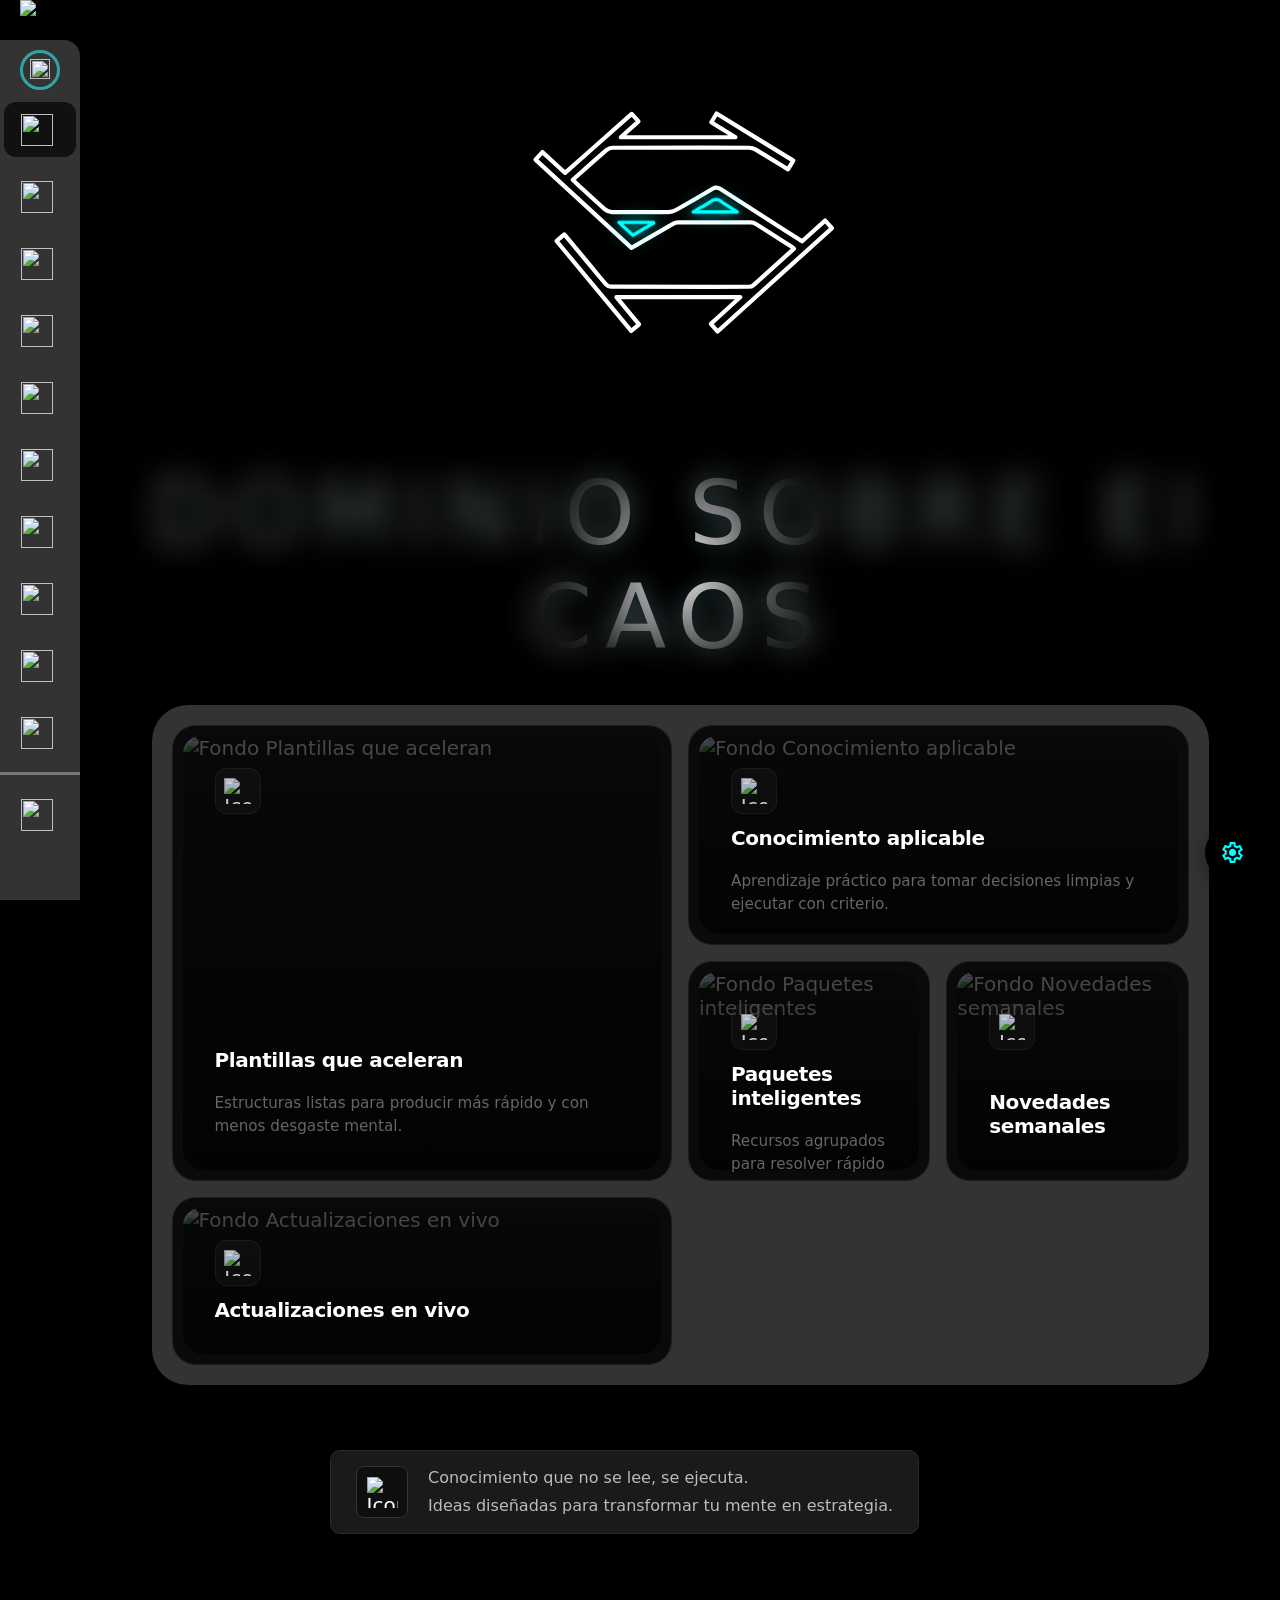
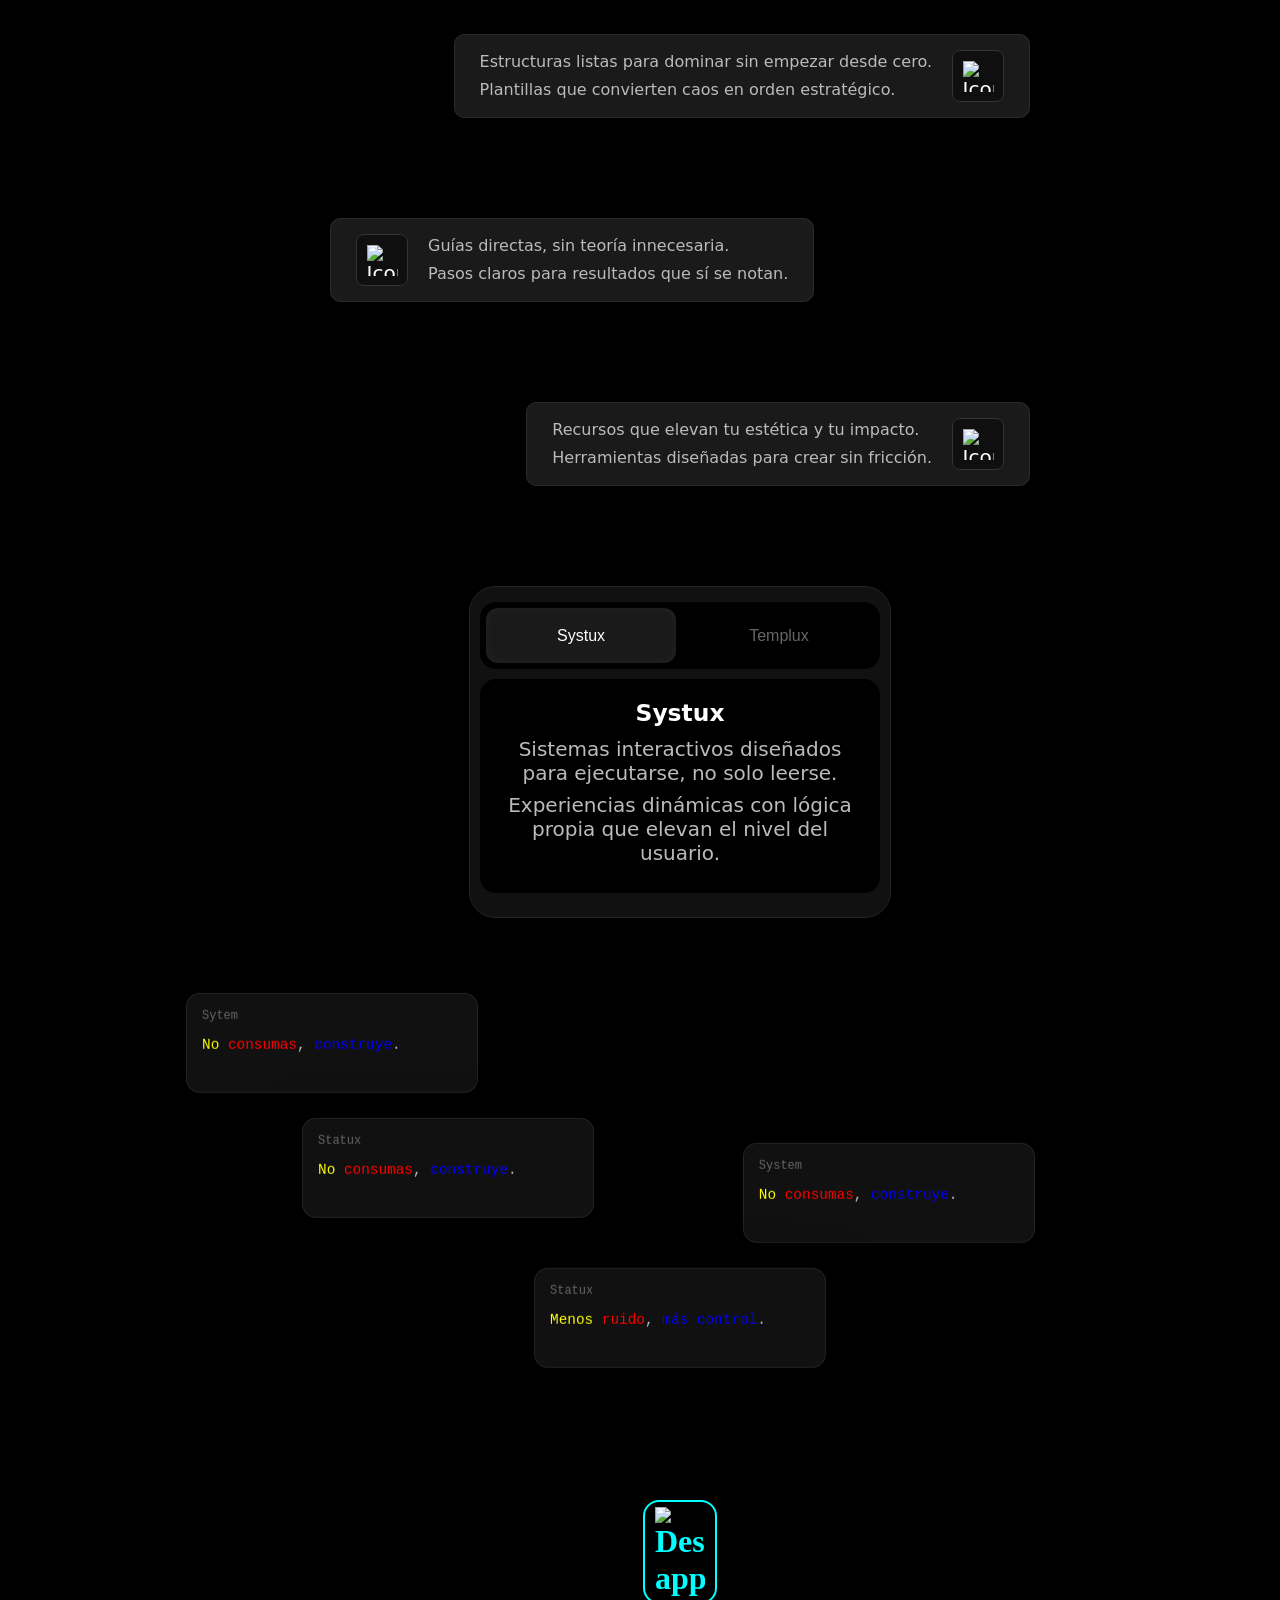
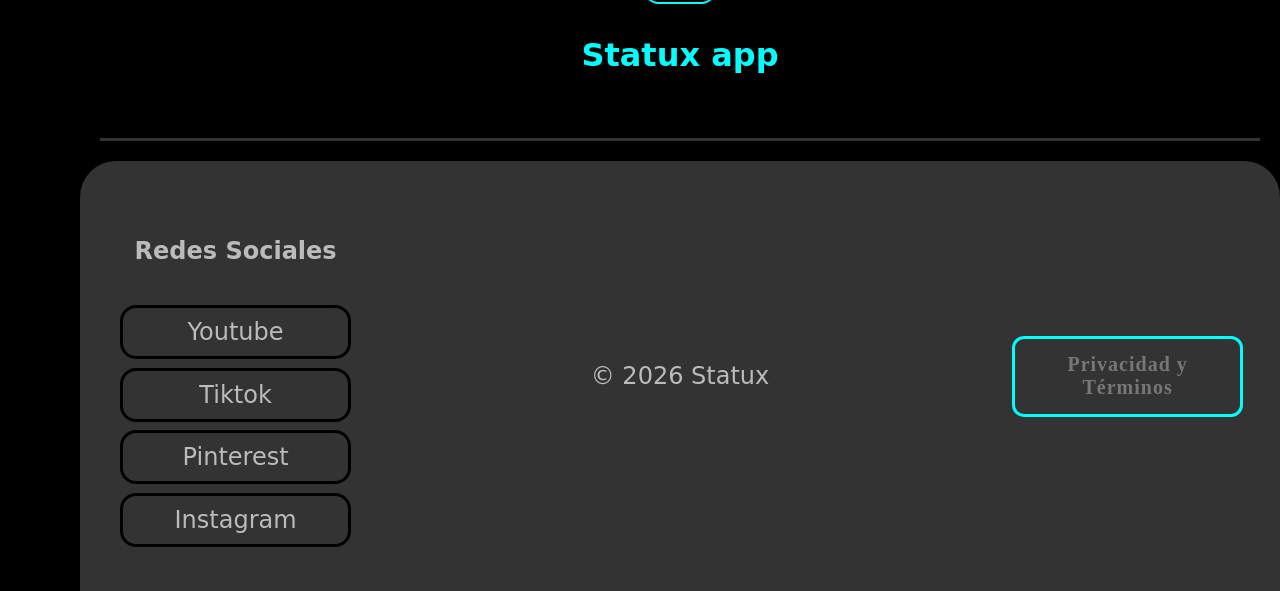
==== index.html @ ce5e7ec1 "Merge pull request #57 from Statux7/codex/fix-advanced-button-modal-visibility Arregla Avanzado, aña" ====
<!doctype html>
<html lang="es">
  <head>
    <title>Statux</title>
    <meta charset="UTF-8">
    <link rel="icon" href="favicoin.ico">
    <meta name="description" content="Statux — Ecosistema de productos digitales premium">
    <meta name="viewport" content="width=device-width, initial-scale=1.0">
    <meta name="keywords" content="Statux">
    <meta name="author" content="Daniel Isaac">
    <meta property="og:title" content="Statux">
    <meta property="og:description" content="Ecosistema de productos digitales premium">
    <meta property="og:image" content="Statux-logo(SVG).svg">
    <meta property="og:url" content="https://statux.netlify.app">
    <meta name="theme-color" content="#000000">
    <link rel="stylesheet" href="styles.css">
    <link rel="stylesheet" href="home.css">
    <link rel="manifest" href="/pwa/manifest.json">
  </head>
  <body>
    
    <header class="barra-de-navegacion">
      <div class="contenedor-de-logo">
        <img src="Statux-logo(SVG).svg" class="logo" alt="Logo de Statux"/>
      </div>
      <nav class="contenedor-de-iconos">
        <button class="boton-de-ensanche-de-barra-de-navegacion" aria-label="Expandir barra de navegación">
          <img src="icono-de-boton-de-ensanche-de-barra-de-navegacion.svg" class="icono-de-boton-de-ensanche-de-barra-de-navegacion"/>
        </button>
        <a href="#Home" class="item active" aria-label="home"><img src="Home.svg" class="iconos-de-navegacion"/><span class="contenitux">Home</span></a>
        <a href="#Ebootux" class="item"><img src="Ebootux.svg" class="iconos-de-navegacion"/><span class="contenitux">Ebootux</span></a>
        <a href="#Plantitux" class="item"><img src="Plantitux.svg" class="iconos-de-navegacion"/><span class="contenitux">Plantitux</span></a>
        <a href="#Getux" class="item"><img src="Getux.svg" class="iconos-de-navegacion"/><span class="contenitux">Getux</span></a>
        <a href="#Movitux" class="item"><img src="Movitux.svg" class="iconos-de-navegacion"/><span class="contenitux">Movitux</span></a>
        <a href="#Mindtux" class="item"><img src="Mindtux.svg" class="iconos-de-navegacion"/><span class="contenitux">Mindtux</span></a>
        <a href="#Soundtux" class="item"><img src="Soundtux.svg" class="iconos-de-navegacion"/><span class="contenitux">Soundtux</span></a>
        <a href="#Tracktux" class="item"><img src="Tracktux.svg" class="iconos-de-navegacion"/><span class="contenitux">Tracktux</span></a>
        <a href="#Marketux" class="item"><img src="Marketux.svg" class="iconos-de-navegacion"/><span class="contenitux">Marketux</span></a>
        <a href="#Empaquetux" class="item"><img src="Paquetux.svg" class="iconos-de-navegacion"/><span class="contenitux">Empaquetux</span></a>
        <div class="box-item-afiliatte">
          <a href="#Nodos" class="item"><img src="Afiliado.svg" class="iconos-de-navegacion"/><span class="contenitux">Nodos</span></a>
        </div>
      </nav>
    </header>
    
    <main>
      <!-- Seccion Home -->
      <section id="Home" class="app-section section-home active-section" data-home-section>
        <div id="home-section-root" data-home-root>
          <p class="home-loading">Cargando sección Home…</p>
        </div>
      </section>
      <!-- End seccion Home -->
      <!-- seccion Ebootux -->
      <section id="Ebootux" class="app-section section-ebootux">
        <header class="header-de-ebootux">
          <h2>Ebootux</h2>
          <p>Información correcta. Decisiones limpias.</p>
        </header>

        <div class="buscador">
          <img src="search.svg" class="icono-buscador" alt="Buscar">
          <input type="text" placeholder="Buscar por título..." class="buscador-seccion">
        </div>

        <div class="contenedor-de-todos-los-ebootux" id="cards-ebootux" data-json-section="ebootux">
          <!-- Cards dinámicas desde data/cards.json -->
        </div>
      </section>
      <!-- End seccion Ebootux -->
      <!-- Seccion de Plantitux -->
      <section id="Plantitux" class="app-section section-plantitux">
        <header class="header-de-plantitux">
          <h2>Plantitux</h2>
          <p>No empieces desde cero.</p>
        </header>

        <div class="buscador">
          <img src="search.svg" class="icono-buscador" alt="Buscar">
          <input type="text" placeholder="Buscar por título..." class="buscador-seccion">
        </div>

        <div class="contenedor-de-todos-los-plantitux" id="cards-plantitux" data-json-section="plantitux">
          <!-- Cards dinámicas desde data/cards.json -->
        </div>
      </section>
      <!-- End Seccion de Plantitux -->
      <!-- Seccion de Getux -->
      <section id="Getux" class="app-section section-getux">
        <header class="header-de-getux">
          <h2>Getux</h2>
          <p>Aprender rápido y aplicar mejor.</p>
        </header>

        <div class="buscador">
          <img src="search.svg" class="icono-buscador" alt="Buscar">
          <input type="text" placeholder="Buscar por título..." class="buscador-seccion">
        </div>

        <div class="contenedor-de-todos-los-getux" id="cards-getux" data-json-section="getux">
          <!-- Cards dinámicas desde data/cards.json -->
        </div>
      </section>
      <!-- End Seccion de Getux -->
      
      <!-- Seccion de Tracktux -->
      <section id="Tracktux" class="app-section section-tracktux">
        <header class="header-de-tracktux">
          <h2>Tracktux</h2>
          <p>Controla tu tiempo.</p>
        </header>
        
        <div class="buscador">
          <img src="search.svg" class="icono-buscador">
          <input type="text" placeholder="Buscar por título..." class="buscador-seccion">
        </div>
        
        <div class="contenedor-de-todos-los-tracktux">
          <div class="contenedor-de-img-de-secciones-no-disponibles">
            <h2>Seccion no disponible</h2>
            <img src="card.jpg" class="img-de-secciones-no-disponibles">
          </div>
          
      </section>
          
      <!-- End Seccion de Tracktux -->
      
      <!-- Seccion de Mindtux -->
      <section id="Mindtux" class="app-section section-mindtux">
        <header class="header-de-mindtux">
          <h2>Mindtux</h2>
          <p>Pensar bien también es trabajar.</p>
        </header>
        
        <div class="buscador">
          <img src="search.svg" class="icono-buscador">
          <input type="text" placeholder="Buscar por título..." class="buscador-seccion">
        </div>
        
        <div class="contenedor-de-todos-los-mindtux">
          <div class="contenedor-de-img-de-secciones-no-disponibles">
            <h2>Seccion no disponible</h2>
            <img src="card.jpg" class="img-de-secciones-no-disponibles">
          </div>
          
        </div>
      </section>
          
      <!-- End Seccion de Mindtux -->
      
      <!-- Seccion de Soundtux -->
      <section id="Soundtux" class="app-section section-soundtux">
        <header class="header-de-mindtux">
          <h2>Soundtux</h2>
          <p>Crea tu propio estilo de musica.</p>
        </header>
        
        <div class="buscador">
          <img src="search.svg" class="icono-buscador">
          <input type="text" placeholder="Buscar por título..." class="buscador-seccion">
        </div>
        
        <div class="contenedor-de-todos-los-soundtux">
          <div class="contenedor-de-img-de-secciones-no-disponibles">
            <h2>Seccion no disponible</h2>
            <img src="card.jpg" class="img-de-secciones-no-disponibles">
          </div>
          
          </div> 
      </section>
          
      <!-- End Seccion de Soundtux -->
      <!-- seccion Movitux -->
      <section id="Movitux" class="app-section section-movitux">
        <header class="header-de-movitux">
          <h2>Movitux</h2>
          <p>Menos proceso, más avance.</p>
        </header>

        <div class="buscador">
          <img src="search.svg" class="icono-buscador" alt="Buscar">
          <input type="text" placeholder="Buscar por título..." class="buscador-seccion">
        </div>

        <div class="contenedor-de-todos-los-movitux" id="cards-movitux" data-json-section="movitux">
          <!-- Cards dinámicas desde data/cards.json -->
        </div>
      </section>
      <!-- End Seccion de Movitux -->
      
      <!-- seccion Marketux -->
      <section id="Marketux" class="app-section section-marketux">
        <header class="header-de-marketux">
          <h2>Marketux</h2>
          <p>Estrategia antes que ruido.</p>
        </header>
        
        <div class="buscador">
          <img src="search.svg" class="icono-buscador">
          <input type="text" placeholder="Buscar por título..." class="buscador-seccion">
        </div>
        
        <div class="contenedor-de-todos-los-marketux">
          <div class="contenedor-de-img-de-secciones-no-disponibles">
            <h2>Seccion no disponible</h2>
            <img src="card.jpg" class="img-de-secciones-no-disponibles">
          </div>
          
        </div>
      </section>
      <!-- End seccion Marketux -->
      
      <!-- seccion Empaquetatux -->
       <section id="Empaquetux" class="app-section section-empaquetux">
        <header class="header-de-empaquetux">
          <h2>Empaquetatux</h2>
          <p>Estrategia antes que ruido.</p>
        </header>
        
        <div class="buscador">
          <img src="search.svg" class="icono-buscador">
          <input type="text" placeholder="Buscar por título..." class="buscador-seccion">
        </div>
        
        <div class="contenedor-de-todos-los-empaquetux">
          <div class="contenedor-de-img-de-secciones-no-disponibles">
            <h2>Seccion no disponible</h2>
            <img src="card.jpg" class="img-de-secciones-no-disponibles">
          </div>
          
        </div> 
      </section>
      <!-- End seccion Empaquetux -->
         
      <!-- Seccion Nodos -->  
      <section id="Nodos" class="app-section section-nodos">
        <header class="header-de-nodos">
          <h2>Nodos</h2>
          <p>Los nodos son la arquitectura interna de Statux. Donde cada parte tiene sentido y ninguna está suelta.</p>
        </header>
        <div class="contenedor-de-todos-los-tuxcards">
          <div class="contenedor-de-img-de-secciones-no-disponibles">
            <h2>Seccion no disponible</h2>
            <img src="card.jpg" class="img-de-secciones-no-disponibles">
          </div>
      </section>
      <!-- End Seccion Nodos -->
        
        <!-- Preview of the Cards -->
<div class="preview-cards" id="preview-modal">
  <div class="preview-overlay">
    <div class="box-preview">
      <div class="head-box">
        <h2>Statux</h2>
        <button class="logout-btn"><img src="Logout.svg"></button>
      </div>
      <p class="preview-description">Statux es una plataforma para pensar mejor, decidir con criterio y organizar ideas sin caos.</p>

      <div class="preview-body">
        <div class="conteiner-preview">
          <ul class="preview-si">
            <li>✔ Videos explicativos</li>
            <li>✔ Imágenes</li>
            <li>✔ Acceso inmediato</li>
          </ul>

          <ul class="preview-no">
            <li>❌ Archivo descargable</li>
          </ul>
        </div>

        <div class="contenedor-mutimedia-preview">
          <img src="Statux-logo(SVG).svg" class="preview-multimedia">
        </div>
      </div>

      <div class="box-preview-btn-buy">
        <a href="#" class="btn-de-compra">
          <img src="shopping_cart_24dp_777777.svg" class="img-de-carrito-de-compra"/>
          $4.99
        </a>
      </div>
    </div>
  </div>
</div>
        <!-- Modal preview de las plantillas -->
<div class="preview-cards" id="plantitux-preview-modal">
  <div class="preview-overlay">
    <div class="box-preview">
      <div class="head-box">
        <h2 id="plantitux-preview-title">Statux</h2>
        <button class="logout-btn" id="plantitux-preview-close">
          <img src="Logout.svg">
        </button>
      </div>

      <div class="preview-body">
        <div class="contenedor-multimedia-preview-full">
          <img id="plantitux-preview-img" class="preview-multimedia-full hidden">
          <video id="plantitux-preview-video" class="preview-multimedia-full hidden" controls></video>
        </div>
      </div>

      <div class="box-preview-btn-buy">
        <a href="#" id="plantitux-preview-buy" class="btn-de-compra">
          <img src="shopping_cart_24dp_777777.svg" class="img-de-carrito-de-compra"/>
          $4.99
        </a>
      </div>
    </div>
  </div>
</div>
      
<!-- Modal de los movitux promts -->
<div class="preview-cards" id="prompt-modal">
  <div class="preview-overlay">
    <div class="box-preview">
      <div class="head-box">
        <h2>Prompt Premium</h2>
        <button class="logout-btn" id="prompt-modal-close" aria-label="Cerrar prompt">
          <img src="Logout.svg" alt="Cerrar">
        </button>
      </div>

      <textarea id="prompt-textarea" class="prompt-textarea" readonly></textarea>

      <div class="box-preview-btn-buy box-preview-actions">
        <button id="copy-prompt-btn" class="btn-de-compra copy-prompt-btn" aria-live="polite" aria-label="Copiar prompt">
          <img src="content_copy.svg" class="img-de-carrito-de-compra icon-copy" alt="Copiar">
          <img src="check_circle.svg" class="img-de-carrito-de-compra icon-check" alt="Copiado">
          
        </button>

        <a id="download-reference-btn" class="btn-de-compra" href="#" download>
          <img src="download_24dp_00FFFF_FILL0_wght400_GRAD0_opsz24.svg" class="img-de-carrito-de-compra" alt="Descargar referencia">
        </a>
      </div>
    </div>
  </div>
</div>
        
        
        <!-- Modal de los codigos cards -->
        <div id="modal-ebootux" class="modal-ebootux hidden">
          <div class="modal-ebootux-content">
            <h3 id="modal-ebootux-title"></h3>
            <p id="modal-ebootux-message"></p>
          </div>
        </div>

        
        
                 <!-- PLANTILLA BASE EBOOTUX (SPA / SCROLL / REUTILIZABLE) -->
<section class="ebootux-template header-floating hidden">
  <div class="ebootux-header-bar">
    <button class="ebootux-exit-btn" aria-label="Salir">
      <img src="Logout.svg" alt="Salir">
    </button>

    <span class="ebootux-header-title" data-ebootux-header-title></span>

    <div class="ebootux-header-actions">
      <label class="ebootux-float-toggle" for="ebootuxFloatToggle" title="Activar barra flotante">
        <input type="checkbox" id="ebootuxFloatToggle" checked>
        <span>Float</span>
      </label>
      <button class="ebootux-nav-btn" id="ebootuxNavBtn" aria-label="Ir a bloque" aria-expanded="false" type="button">
        <svg viewBox="0 0 24 24" fill="none" stroke="currentColor" stroke-width="1.8">
          <circle cx="12" cy="5" r="1.2"/><circle cx="12" cy="12" r="1.2"/><circle cx="12" cy="19" r="1.2"/>
          <line x1="15" y1="5" x2="21" y2="5"/><line x1="15" y1="12" x2="21" y2="12"/><line x1="15" y1="19" x2="21" y2="19"/>
        </svg>
      </button>
      <button class="ebootux-cfg-btn" id="ebootuxSettingsBtn" type="button" aria-label="Configuración">
        <img src="iconos/settings_24dp_00FFFF_FILL0_wght400_GRAD0_opsz24.svg" alt="Configuración">
      </button>
    </div>
  </div>

  <div class="ebootux-progress-track">
    <div class="ebootux-progress-fill" id="ebootuxProgressFill"></div>
  </div>

  <div class="ebootux-nav-panel hidden" id="ebootuxNavPanel">
    <span class="ebootux-nav-label">ir al bloque</span>
    <span class="ebootux-nav-target" id="ebootuxNavTarget"></span>
    <div class="ebootux-nav-range-wrap">
      <input type="range" class="ebootux-range" id="ebootuxRange" min="1" max="1" value="1" step="1">
      <span class="ebootux-range-num" id="ebootuxRangeNum">1 / 1</span>
    </div>
  </div>

  <!-- HERO -->
  <header class="ebootux-hero">
    <h1 data-ebootux-h1></h1>
    <p class="ebootux-subtitle" data-ebootux-subtitle></p>
  </header>

  <!-- CONTENIDO -->
  <div class="ebootux-content" id="ebootux-content"></div>

  <!-- BLOQUE BASE (NO SE VE, SOLO SE CLONA) -->
  <template id="ebootux-block-template">
    <article class="ebootux-block">
      <h2 data-block-title></h2>
      <p data-block-text></p>
      <p data-block-text></p>
      <p data-block-text></p>
      <div class="ebootux-media" data-media-container hidden>
        <img data-media-img src="" alt="">
        <video data-media-video controls></video>
      </div>
    </article>
  </template>

</section>

         
         
        
        
      
         
      <!-- Seccion de politica de privacidad y Términos y Condiciones -->      
      <section id="privacidad-terminos" class="app-section info-web">
        <h2>Términos y condiciones</h2>
        <p>
    Statux es una plataforma digital creada para ofrecer recursos, herramientas
    y contenidos educativos. Al usar este sitio aceptas utilizarlo de forma
    responsable y respetuosa.
  </p>
  <p>
    El contenido puede cambiar, mejorar o actualizarse sin previo aviso.
    Statux no se hace responsable del uso indebido de la información publicada.
  </p>
  
        <h3>Política de privacidad</h3>
  <p>
    En Statux respetamos tu privacidad. No recopilamos información personal
    sin tu consentimiento.
  </p>
  <p>
    Si en el futuro se utilizan formularios, afiliados o sistemas de registro,
    los datos serán usados únicamente para mejorar la experiencia del usuario.
  </p>
    </section>
         
         
    </main>
    <!-- Footer de la pagina -->
    <footer class="stx-footer-pending">
      <div class="caja-del-footer">
        <h4>Redes Sociales</h4>
        <a href="https://www.youtube.com/@Statux_Oficial" class="redes-sociales">Youtube</a>
        <a href="https://www.tiktok.com/@statux_oficial" class="redes-sociales">Tiktok</a>
        <a href="https://es.pinterest.com/Statux_Oficial" class="redes-sociales">Pinterest</a>
        <a href="https://www.instagram.com/statux_oficial" class="redes-sociales">Instagram</a>
      </div>
      <div class="caja-del-footer">
        <p>© 2026 Statux</p>
      </div>
      <div class="caja-del-footer">
        <a href="#privacidad-terminos" class="item btn-a-info-web">Privacidad y Términos</a>
      </div>
    <!-- End Footer de la pagina -->
    </footer>

    <div class="floating-container" aria-label="Acciones flotantes">
      <button class="floating-btn secondary-btn" id="libraryBtn" type="button" aria-label="Abrir biblioteca">
        <img src="iconos/key_24dp_00FFFF_FILL0_wght400_GRAD0_opsz24.svg" alt="Abrir biblioteca de códigos">
      </button>

      <button class="floating-btn settings-btn stx-settings-btn" id="settingsBtn" type="button" aria-label="Abrir configuración">
        <img src="iconos/settings_24dp_00FFFF_FILL0_wght400_GRAD0_opsz24.svg" alt="Configuración">
      </button>
    </div>

    <div class="modal stx-settings-overlay" id="settingsModal" aria-hidden="true">
      <div class="modal-content stx-setting-modal" role="dialog" aria-modal="true" aria-labelledby="settings-title">
        <button class="close-btn" id="closeModal" type="button" aria-label="Cerrar configuración">
          <img src="Logout.svg" alt="Cerrar">
        </button>
        <div class="settings-modal">
          <h2 id="settings-title">Configuración</h2>
          <span class="settings-modal-item" id="settingsAccessibilityBtn" tabindex="0" role="button">
            <img src="iconos/settings_accessibility_24dp_00FFFF_FILL0_wght400_GRAD0_opsz24.svg" alt="Acesibilidad">
            Acesibilidad
          </span>
          <span class="settings-modal-item" id="settingsAdvancedBtn" tabindex="0" role="button">
            <img src="iconos/support_24dp_00FFFF_FILL0_wght400_GRAD0_opsz24.svg" alt="Avanzado">
            Avanzado
          </span>
        </div>
      </div>
    </div>

    <div class="stx-access-overlay" id="accessModal" aria-hidden="true">
      <div class="stx-access-modal" role="dialog" aria-modal="true" aria-labelledby="access-title">
        <div class="stx-access-header">
          <h2 class="stx-access-title" id="access-title">Accesibilidad</h2>
          <button class="stx-access-close" id="accessCloseBtn" type="button" aria-label="Cerrar accesibilidad">
            <img src="Logout.svg" alt="Cerrar">
          </button>
        </div>

        <div class="stx-access-content">
          <label class="stx-access-item" for="toggle-hover">
            <div class="stx-access-text">
              <span>Desactivar efectos hover</span>
              <small>Evita animaciones al pasar el cursor</small>
            </div>
            <input type="checkbox" class="stx-access-checkbox" id="toggle-hover">
          </label>

          <div class="stx-access-item column">
            <div class="stx-access-text">
              <span>Tamaño del texto</span>
              <small>Próximamente</small>
            </div>
            <input type="range" min="14" max="24" value="16" class="stx-access-range" id="text-size" disabled>
          </div>

          <label class="stx-access-item" for="reduce-motion">
            <div class="stx-access-text">
              <span>Reducir animaciones</span>
              <small>Menos movimiento en la interfaz</small>
            </div>
            <input type="checkbox" class="stx-access-checkbox" id="reduce-motion">
          </label>
        </div>

        <div class="stx-access-footer">
          <button class="stx-access-reset" id="accessResetBtn" type="button">
            <img src="iconos/refresh_24dp_00FFFF_FILL0_wght400_GRAD0_opsz24.svg" alt="Reset">
            <span>Restablecer</span>
          </button>
        </div>
      </div>
    </div>

    <div class="library-modal-overlay stx-library-overlay" id="libraryModal" aria-hidden="true">
      <div class="library-modal stx-library-modal" role="dialog" aria-modal="true" aria-labelledby="library-title">
        <div class="library-header">
          <button class="tab stx-tab active" type="button" data-tab="codes" id="library-title">Códigos</button>
          <button class="tab stx-tab" type="button" data-tab="systux">Systux</button>
        </div>

        <div class="library-content">
          <div class="tab-content stx-tab-content active" id="codes"></div>

          <div class="tab-content stx-tab-content" id="systux">
            <div class="systux-item">
              <span class="systux-name">Próximamente</span>
              <div class="code-actions">
                <button class="icon-btn enter" type="button" aria-label="Entrar a Systux próximamente" disabled>
                  <img src="Login.svg" alt="Entrar">
                </button>
                <button class="icon-btn delete" type="button" aria-label="Eliminar próximamente" disabled>
                  <img src="iconos/delete_24dp_FF0000_FILL0_wght400_GRAD0_opsz24.svg" alt="">
                </button>
              </div>
            </div>
          </div>
        </div>
      </div>
    </div>

    <div id="stx-confirm-modal" class="stx-modal stx-invisible" aria-hidden="true">
      <div class="stx-modal-overlay" tabindex="-1"></div>
      <div class="stx-modal-box" role="dialog" aria-labelledby="stx-confirm-title" aria-modal="true">
        <button class="stx-modal-close" id="stx-confirm-close" aria-label="Cancelar">
          <img src="Logout.svg" alt="Cancelar">
        </button>
        <h3 id="stx-confirm-title">¿De verdad quieres hacer esto?</h3>
        <div class="stx-confirm-actions">
          <button class="stx-btn stx-cancel-btn" id="stx-confirm-cancel" type="button">Cancelar</button>
          <button class="stx-btn stx-confirm-btn" id="stx-confirm-accept" type="button">Confirmar</button>
        </div>
      </div>
    </div>

    <script src="https://gumroad.com/js/gumroad.js"></script>
    <script src="home.js" defer></script>
    <script src="script.js" defer></script>
  </body>
</html>
---- styles.css ----
@font-face {
    font-family: 'Ubuntu';
    src: url('Ubuntu-Regular.woff2') format('woff2'),
        url('Ubuntu-Regular.woff') format('woff');
    font-weight: 400;
    font-style: normal;
    font-display: swap;
}

html, body {
  overflow-x: hidden;
  max-width: 100%;
  -webkit-tap-highlight-color: transparent;
}

body {
  --statux-font: 20px;
  background-color: #000000;
  margin: 0;
  padding: 0;
  box-sizing: border-box;
  font-family: 'Ubuntu', system-ui, -apple-system, sans-serif;
  font-size: var(--statux-font);
  user-select: none;
  visibility: hidden;
}

body.loaded {
  visibility: visible;
}

.json-loading {
  min-height: 250px;
}

.loader {
  width: 250px;
  height: 250px;
  margin: 0 auto;
}

.loader--draw {
  display: flex;
  align-items: center;
  justify-content: center;
  padding: 24px 0;
}

.loader--draw svg {
  width: 100%;
  height: 100%;
}

.loader--stopped .statux-path {
  animation: none !important;
  stroke-dashoffset: 0;
  opacity: 0.4;
}

.loader-status-text {
  margin: 8px 0 10px;
  text-align: center;
  color: #bbb;
  font-size: 1rem;
}

.refrescar {
  display: flex;
  justify-content: space-around;
  align-items: center;
  width: 140px;
  background-color: #000000;
  border: 1px solid #fff;
  border-radius: 20px;
  font-size: 1.1rem;
  color: #bbb;
  padding: 5px;
  margin: 0 auto;
  cursor: pointer;
}

.refrescar img {
  width: 24px;
  height: 24px;
}

.refrescar p {
  margin: 0;
}

.animar {
  opacity: 0;
  transform: translateY(50px);
  transition: opacity 0.6s ease, transform 0.6s ease;
}

.animar.activo {
  opacity: 1;
  transform: translateY(0);
}

.statux-path {
  fill: none;
  stroke: #fff;
  stroke-width: 6;
  stroke-linecap: round;
  stroke-linejoin: round;
  stroke-dasharray: 2000;
  stroke-dashoffset: 2000;
  animation: drawLoop 4s ease-in-out infinite;
}

@keyframes drawLoop {
  0% {
    stroke-dashoffset: 2000;
    opacity: 0;
  }

  20% {
    opacity: 1;
  }

  50%,
  80% {
    stroke-dashoffset: 0;
  }

  100% {
    stroke-dashoffset: -2000;
    opacity: 0;
  }
}

/* Footer y sus contenidos */

footer {
  display: flex;
  flex-wrap: wrap;
  margin-left: 80px;
  padding: 30px;
  background-color: #333333;
  border-top-right-radius: 36px;
  border-top-left-radius: 36px;
  justify-content: space-between;
  align-items: center;
  color: #bbb;
}

footer.stx-footer-pending {
  opacity: 0;
}

footer.stx-footer-ready {
  opacity: 1;
  transition: opacity 0.2s ease;
}

.caja-del-footer {
  display: flex;
  width: 20%;
  height: 350px;
  padding: 10px;
  flex-direction: column;
  flex-wrap: wrap;
  justify-content: space-around;
  align-items: center;
  text-align: center;
  font-size: 24px;
}

.redes-sociales {
  width: 90%;
  border: 3px solid #000;
  padding: 10px;
  text-decoration: none;
  color: #bbb;
  border-radius: 16px;
  transition: .43s;
  overflow: hidden;
  min-width: 64px;
}

.redes-sociales:hover {
  box-shadow: 0  5px 5px #000;
  color: #0ff;
}

.btn-a-info-web {
  width: 90%;
  border: 3px solid #00ffff;
  padding: 10px;
  text-decoration: none;
  color: #00ffff;
  border-radius: 16px;
  overflow: hidden;
}

/* Barra de navegacion */

.barra-de-navegacion {
  display: flex;
  flex-direction: column;
  width: 80px;
  height: 100vh;
  min-height: 100vh;
  background-color: #000000;
  position: fixed;
  transition: width 0.45s cubic-bezier(0.4,0,0.2,1);
  border-top-right-radius: 36px;
  z-index: 100;
}

.barra-de-navegacion.expandida {
  width: 238px;
}

.contenedor-de-logo {
  display: flex;
  justify-content: center;
  width: 100%;
  height: 40px;
  background-color: #000000;
  border-top-right-radius: 16px;
}

.contenedor-de-iconos {  
  display: flex;
  flex-direction: column;
  width: 100%;
  background-color: #333333;
  height:  100%;
  padding-top: 10px;              
  align-items: center;
  gap: 12px;
  overflow-y: auto;
  border-top-right-radius: 16px;
  margin-left: 0
}

.contenedor-de-iconos::-webkit-scrollbar {
  width: 0px;
  background-color: #777777;
}

.contenedor-de-iconos::-webkit-scrollbar-thumb {
  background: #00ffff;
  border-radius: 10px;
}

.item {
  flex-shrink: 0;
  display: flex;
  width: 90%;
  height: 55px;
  border-radius: 12px;
  align-items: center;
  text-decoration: none;
  color: #777777;
  background-color: transparent;
  font-family: tahoma;
  font-size: 20px;
  font-weight: 700;
  letter-spacing: 1px;
  overflow: hidden; 
  transition: .43s;
}

.item.active {
  background-color: #111;
  color: #00ffff;
}

.item:hover{
  background-color: #222;
  color: #00ffff;
}


.iconos-de-navegacion {
  width: 32px;
  height: 32px; 
  margin-left: 17px;
}

.logo {
  width: 40px;
  height: 40px;
}

.contenitux {
  opacity: 0;
  white-space: nowrap;
  transition: opacity 0.3s ease;
  margin: 10px;
}

.barra-de-navegacion.expandida .contenitux {
  opacity: 1;
}

.boton-de-ensanche-de-barra-de-navegacion {
  flex-shrink: 0;
  width: 40px;
  height: 40px;
  background-color: #333333;
  border-radius: 50%;
  border: 3px solid #33a3a3;
}

.boton-de-ensanche-de-barra-de-navegacion:hover {
  border: 3px solid #00ffff;
}

.icono-de-boton-de-ensanche-de-barra-de-navegacion {
  width: 20px;
  height: 20px;
  transition: transform 0.45s cubic-bezier(0.4,0,0.2,1);
}

.barra-de-navegacion.expandida .icono-de-boton-de-ensanche-de-barra-de-navegacion {
  transform: rotate(180deg);
}

.box-item-afiliatte {
  display: flex;
  flex-direction: column;
  width: 100%;
  background-color: transparent;
  height: 100%;            
  align-items: center;
  border-top: 3px solid #777777;
  padding-top: 12px;
}

/* Seccion Home */

.section-home {
  margin-left: 80px;
  padding: 20px;
}

.contenedor-de-imagen-de-fondo {
  display: flex;
  height: 40%;
  background-color: #000000;
  flex-direction: column;
  align-items: center;
  justify-content: center;
  user-select: none;
}

.statux-hero-loader {
  width: 420px;
  height: 420px;
  animation: statux-aparecer-logo 0.8s ease-out forwards;
}

.statux-hero-loader svg {
  width: 100%;
  height: 100%;
}

.statux-path {
  fill: none;
  stroke-linecap: round;
  stroke-linejoin: round;
}

.cuerpo {
  stroke: #ffffff;
  stroke-width: 5;
  stroke-dasharray: 2500;
  stroke-dashoffset: 2500;
  animation: statux-entrada-cuerpo 3s cubic-bezier(0.4, 0, 0.2, 1) forwards;
}

.ojos {
  stroke: #00ffff;
  stroke-width: 4;
  stroke-dasharray: 1000;
  stroke-dashoffset: 1000;
  filter: drop-shadow(0 0 0px #00ffff);
  animation: statux-entrada-ojos 2.5s ease-out 1.5s forwards,
             statux-vibrar-ojos 0.2s ease-in-out 2.8s 2;
}

@keyframes statux-aparecer-logo {
  from { transform: scale(0.8); opacity: 0; }
  to { transform: scale(1); opacity: 1; }
}

@keyframes statux-entrada-cuerpo {
  to { stroke-dashoffset: 0; }
}

@keyframes statux-entrada-ojos {
  0% { stroke-dashoffset: 1000; filter: drop-shadow(0 0 0px #00ffff); }
  70% { stroke-dashoffset: 0; filter: drop-shadow(0 0 20px #00ffff); }
  80% { opacity: 0.5; }
  90% { opacity: 1; filter: drop-shadow(0 0 12px #00ffff); }
  100% { stroke-dashoffset: 0; opacity: 1; filter: drop-shadow(0 0 10px #00ffff); }
}

@keyframes statux-vibrar-ojos {
  0%, 100% { transform: translateX(0); }
  25% { transform: translateX(-2px) translateY(1px); }
  75% { transform: translateX(2px) translateY(-1px); }
}

.welcome-box {
  display: flex;
  flex-direction: column;
  justify-content: center;
  text-align: center;
  width: 100%;
  background-color: #000000;
  align-items: center;
  color: #777777;
}

h1 {
  font-size: 70px;
  color: #00ffff;
  letter-spacing: 16px;
  font-weight: 500;
}

.bienvenido-a-nuestro-estilo {
  color: #777;
  letter-spacing: 10px;
  font-weight: 700;
}

.conteiner-below-welcome {
  padding: 36px;
  display: flex;
  flex-wrap: wrap;
  justify-content: center;
}

.grid-item-below-welcome {
  display: flex;
  flex-direction: column;
  align-items: center;
  background-color: #333;
  border-radius: 16px;
  margin: 10px;
  height: 500px;
  width: 330px;
}

.cabezera-de-los-grid-item-below-welcome {
  display: flex;
  justify-content: center;
  width: 80%;
  height: 20%;
  margin-top: 8%;
  border-radius: 30px;
}

.img-grid {
  width: 44px;
  height: 44px;
}

.contenedor-de-titulo-y-parrafo {
  width: 80%;
  text-align: center;
  color: #00ffff;
  font-size: 24px;
  color:#00ffff;
}

.box-below-welcome {
  display: flex;
  flex-direction: column;
  text-align: center;
  padding: 30px;
  width: 80%;
  margin: auto;
  margin-top: 140px;
  border-radius: 36px;
  font-size: 32px;
  color: #bbbbbb;
}

.box-below-welcome-2 {
  display: flex;
  flex-wrap: wrap;
  padding: 30px;
  color: #333333;
  max-width: 1200px;
  width: 100%;
  margin: auto;
  justify-content: space-between;
  border-radius: 36px;
  margin-top: 200px;
  box-sizing: border-box;
}

.porcentaje-de-ahorro {
  display: flex;
  padding: 20px;
  justify-content: center;
  border-radius: 360px;
  align-items: center;
  width: 120px;
  height: 120px;
  background: linear-gradient(160deg, #777777, #000000, #777777);
}

.barra-de-porcentaje {
  display: flex;
  border: 5px solid #00ffff;
  padding: 20px;
  width: 100%;
  max-width: 100%;
  height: 180px;
  align-items: center;
  background-color: #000;
  border-radius: 360px;
  margin: auto;
  box-sizing: border-box;
}

.contenedor-de-empaquetux {
  display: flex;
  width: 100%;
  justify-content: center;
}

.big-box-1 {
  display: flex;
  flex-direction: column;
  padding: 24px;
  text-align: center;
  width: 40%;
  color: #00ffff;
  font-size: 29px;
  justify-content: center;
}

.big-box-2 {
  display: flex;
  flex-wrap: wrap;
  padding: 24px;
  text-align: center;
  width: 40%;
  justify-content: center;
}

.header-de-big-box-2 {
  display: flex;
  justify-content: center;
  width: 100%;
  height: 100px;
  padding: 15px;
}

.boxitos {
  display: flex;
  flex-direction: column;
  text-align: center;
  align-items: center;
  justify-content: center;
  padding: 16px;
  border: 5px solid #00ffff;
  border-radius: 36px;
  margin: 15px;
  color: #00ffff;
  width: 200px;
}

/* Politica y privacidad, terminos y condiciones */

.info-web {
  display: flex;
  flex-direction: column;
  color: #bbbbbb;
  text-align: center;
  font-size: 24px;
  margin-left: 80px;
  padding: 20px;
}

/* Buscador */

.buscador {
  display: flex;
  padding: 15px;
}

.buscador-seccion {
  width: 100%;
  padding: 12px 16px;
  border-radius: 16px;
  border: 3px solid #777;
  background: #000;
  color: #0ff;
  font-size: 18px;
  outline: none;
  transition: 0.3s ease;
  font-weight: 400;
}

.buscador-seccion::placeholder {
  color: #bbb;
}

.buscador-seccion:focus {
  border-color: #0ff;
  box-shadow: 0 0 10px #0ff;
}

.mensaje-vacio {
  text-align: center;
  color: #bbb;
  font-size: 20px;
  margin-top: 40px;
}

.icono-buscador {
  width: 30px;
  padding: 5px;
}

/* Seccion de Ebootux */

.section-ebootux {
  margin-left: 80px;
  padding: 20px;
}

.header-de-ebootux {
  display: flex;
  flex-direction: column;
  text-align: center;
  border-bottom: 5px solid #333333;
  padding: 20px;
  color: #0ff;
  font-size: 29px;
}

.contenedor-de-todos-los-ebootux {
  display: flex;
  flex-wrap: wrap;
  justify-content: space-around;
  align-items: center;
  padding: 16px;
  margin: 16px;
  margin-top: 90px;
}

.ebootux-cards {
  display: flex;
  flex-direction: column;
  justify-content: space-between;
  align-items: center;
  background: #bbb;
  width: 360px;
  height: 500px;
  padding: 16px;
  margin: 20px;
  border-radius: 36px;
  background: linear-gradient(150deg, #000000, #333, #000000);
}

.header-ebootux-cards {
  display: flex;
  flex-direction: column;
  align-items: center;
  width: 90%;
  justify-content: center;
  text-align: center;
  border-radius: 36px;
  overflow: hidden;
  font-size: 24px;
  color: #0ff;
}

.header-ebootux-cards img {
  width: 100%;
  border-radius: 36px;
}

.contenedor-de-codigo {
  display: flex;
  flex-wrap: wrap;
  justify-content: center;
  text-align: center;
  width: 100%;
  gap: 10px;
  margin: 12px 0;
  color: #0ff;
}

.input-codigo-ebootux {
  flex: 1;
  padding: 10px;
  border-radius: 16px;
  border: 3px solid #777;
  background: #000;
  color: #0ff;
  font-size: 17px;
  font-family: 'ubuntu';
  outline: none;
}

.input-codigo-ebootux::placeholder {
  color: #555;
}

.input-codigo-ebootux:focus {
  border-color: #0ff;
  box-shadow: 0 0 8px #0ff;
}

.btn-acceder-ebootux {
  display: inline-flex;
  align-items: center;
  gap: 8px;
  padding: 10px 16px;
  border-radius: 16px;
  border: 3px solid #777;
  background: transparent;
  color: #777;
  font-size: 17px;
  font-family: 'ubuntu';
  cursor: pointer;
  transition: 0.55s;
}

.btn-acceder-ebootux:hover {
  box-shadow: 0px 0px 10px #0ff;
  color: #0ff;
  border: 3px solid #0ff;
}

.contenedor-de-btn-de-compra {
  display: flex;
  justify-content: space-between;
  padding: 10px;
  width: 100%;
}

.img-de-carrito-de-compra {
  width: 36px;
}

.img-de-vista-previa {
  width: 36px;
}

.btn-de-compra {
  display: flex;
  width: 130px;
  text-align: center;
  align-items: center;
  justify-content: space-between;
  padding: 10px;
  border: 3px solid #777;
  text-decoration: none;
  color: #777;
  border-radius: 24px;
  font-size: 32px;
  transition: 0.55s;
}

.btn-de-compra:hover {
  box-shadow: 0px 0px 10px #0ff;
  text-shadow: 10px 10px 40px 10px #0ff;
  color: #0ff;
  border: 3px solid #0ff;
}

.btn-de-vista-previa {
  display: flex;
  text-align: center;
  align-items: center;
  justify-content: space-between;
  padding: 10px;
  border: 3px solid #777;
  text-decoration: none;
  border-radius: 16px;
  transition: 0.55s;
  font-size: 32px;
}

.btn-de-vista-previa:hover {
  box-shadow: 0px 0px 10px #0ff;
  text-shadow: 10px 10px 40px 10px #0ff;
  color: #0ff;
  border: 3px solid #0ff;
}


/* Seccion de Plantitux */

.section-plantitux {
  margin-left: 80px;
  padding: 20px;
}

.header-de-plantitux {
  display: flex;
  flex-direction: column;
  text-align: center;
  border-bottom: 5px solid #333333;
  padding: 20px;
  color: #0ff;
  font-size: 29px;
}

.contenedor-de-todos-los-plantitux {
  display: flex;
  flex-wrap: wrap;
  justify-content: space-around;
  align-items: center;
  padding: 16px;
  margin: 16px;
  margin-top: 90px;
}

.plantitux-cards {
  display: flex;
  flex-direction: column;
  justify-content: space-between;
  align-items: center;
  background: linear-gradient(150deg, #000000, #333, #000000);
  width: 360px;
  height: 500px;
  padding: 16px;
  margin: 20px;
  border-radius: 36px;
}

.header-plantitux-cards {
  display: flex;
  flex-direction: column;
  align-items: center;
  width: 90%;
  justify-content: center;
  text-align: center;
  border-radius: 36px;
  overflow: hidden;
  font-size: 24px;
  color: #0ff;
}

.header-plantitux-cards img {
  width: 100%;
  border-radius: 36px;
}

/* ================= INPUT CÓDIGO ================= */
.contenedor-de-codigo {
  display: flex;
  flex-wrap: wrap;
  justify-content: center;
  text-align: center;
  width: 100%;
  gap: 10px;
  margin: 12px 0;
  color: #0ff;
}

.input-codigo-plantitux {
  flex: 1;
  padding: 10px;
  border-radius: 16px;
  border: 2px solid #777;
  background: #000;
  color: #0ff;
  font-size: 17px;
  outline: none;
}

.input-codigo-plantitux::placeholder {
  color: #555;
}

.input-codigo-plantitux:focus {
  border-color: #0ff;
  box-shadow: 0 0 8px #0ff;
}

.btn-acceder-plantitux {
  display: inline-flex;
  align-items: center;
  gap: 8px;
  padding: 10px 16px;
  border-radius: 16px;
  border: 3px solid #777;
  background: transparent;
  color: #777;
  font-size: 17px;
  cursor: pointer;
  transition: 0.55s;
}

.btn-acceder-plantitux:hover {
  box-shadow: 0px 0px 10px #0ff;
  color: #0ff;
  border: 3px solid #0ff;
}

.icono-btn-entrar {
  width: 17px;
  height: 17px;
  object-fit: contain;
}

/* ================= BOTONES ================= */
.contenedor-de-btn-de-compra {
  display: flex;
  justify-content: space-between;
  gap: 10px;
  padding: 10px;
  width: 100%;
}

.btn-de-vista-previa-plantitux,
.btn-de-compra {
  display: flex;
  align-items: center;
  justify-content: center;
  padding: 10px;
  border: 3px solid #777;
  border-radius: 16px;
  background: transparent;
  color: #777;
  font-size: 22px;
  cursor: pointer;
  transition: 0.55s;
  text-decoration: none;
}

.btn-de-compra {
  width: 130px;
  justify-content: space-between;
  font-size: 28px;
}

.btn-de-vista-previa-plantitux:hover,
.btn-de-compra:hover {
  box-shadow: 0px 0px 10px #0ff;
  color: #0ff;
  border: 3px solid #0ff;
}

/* ================= MODAL PREVIEW MULTIMEDIA ================= */
.preview-cards {
  position: fixed;
  inset: 0;
  z-index: 200;
  margin-left: 80px;
  opacity: 0;
  pointer-events: none;
  transition: opacity 0.35s ease;
  border-radius: 36px;
  margin-top: 50px;
  width: 100dvw;
  height: 100dvh;
}

.preview-cards.active {
  opacity: 1;
  pointer-events: auto;
}

.preview-overlay {
  width: 100%;
  height: 100%;
  background: rgba(0,0,0,0.75);
  display: flex;
  justify-content: center;
  align-items: center;
  overflow: auto;
}

.box-preview {
  width: 90%;
  max-width: 900px;
  max-height: 92dvh;
  overflow: auto;
  background-color: #111;
  border-radius: 26px;
  padding: 20px;
  display: flex;
  flex-direction: column;
  gap: 20px;
  transform: translateY(30px) scale(0.96);
  opacity: 0;
  transition: transform 0.4s ease, opacity 0.4s ease;
}

.preview-cards.active .box-preview {
  transform: translateY(0) scale(1);
  opacity: 1;
}

.head-box {
  display: flex;
  justify-content: space-between;
  align-items: center;
  font-size: 32px;
  color: #0ff;
}

.preview-body {
  width: 100%;
}

.contenedor-multimedia-preview-full {
  width: 100%;
  background: linear-gradient(160deg, #000, #222);
  border-radius: 24px;
  overflow: hidden;
  display: flex;
  justify-content: center;
  align-items: center;
}

.preview-multimedia-full {
  width: 100%;
  max-height: 70vh;
  object-fit: contain;
  border-radius: 24px;
}

.hidden {
  display: none !important;
}

/* ================= MODAL PROMPT ================= */
.prompt-textarea {
  width: 100%;
  min-height: 220px;
  background: #000;
  border: 2px solid #777;
  border-radius: 16px;
  padding: 16px;
  color: #0ff;
  font-size: 16px;
  line-height: 1.6;
  resize: vertical;
  outline: none;
}

.prompt-textarea:focus {
  border-color: #0ff;
  box-shadow: 0 0 8px #0ff;
}

/* Icon swap + animación para el botón de copiar prompt */
.box-preview-btn-buy {
  display: flex;
  justify-content: center;
  margin-top: 12px;
}

.copy-prompt-btn {
  display: inline-flex;
  align-items: center;
  gap: 8px;
  padding: 10px 14px;
  border-radius: 16px;
  border: 3px solid #777;
  background: transparent;
  color: #777;
  cursor: pointer;
  font-size: 14px;
  position: relative;
  overflow: hidden;
  min-width: 140px;
  transition: color 0.25s ease, border-color 0.25s ease, box-shadow 0.25s ease;
}

/* ensure icons share the same sizing you use */
.copy-prompt-btn .img-de-carrito-de-compra {
  width: 24px;
  height: 24px;
  display: inline-block;
}

/* primary (copy) icon visible by default */
.copy-prompt-btn .icon-copy {
  opacity: 1;
  transform: scale(1);
  transition: opacity 0.2s ease, transform 0.25s cubic-bezier(0.4,0,0.2,1);
}

/* check icon hidden by default and prepared for rotation */
.copy-prompt-btn .icon-check {
  opacity: 0;
  transform: rotate(0deg) scale(0.8);
  transition: opacity 0.15s ease, transform 0.6s cubic-bezier(0.4,0,0.2,1);
  will-change: transform, opacity;
  position: absolute; /* keep icons stacked */
  left: 12px;         /* tweak to align with layout */
}

/* center the check icon vertically */
.copy-prompt-btn .icon-check,
.copy-prompt-btn .icon-copy {
  top: 50%;
  transform-origin: 50% 50%;
  transform-box: fill-box;
}

/* text style */
/* state when copied: swap icons + visual feedback */
.copy-prompt-btn.copied {
  color: #00ffdd;
  border-color: #00ffdd;
  box-shadow: 0 6px 18px rgba(0,255,221,0.12);
}

/* hide copy icon, show & animate check icon */
.copy-prompt-btn.copied .icon-copy {
  opacity: 0;
  transform: scale(0.8);
}

.copy-prompt-btn.copied .icon-check {
  opacity: 1;
  animation: rotateIn 0.6s cubic-bezier(0.4,0,0.2,1) forwards;
}

/* keyframes for smooth 360° spin + subtle scale */
@keyframes rotateIn {
  0% {
    transform: rotate(0deg) scale(0.8);
    opacity: 0;
  }
  60% {
    transform: rotate(300deg) scale(1.05);
    opacity: 1;
  }
  100% {
    transform: rotate(360deg) scale(1);
    opacity: 1;
  }
}

/* Seccion de Getux */

.section-getux {
  margin-left: 80px;
  padding: 20px;
}

.header-de-getux {
  display: flex;
  flex-direction: column;
  text-align: center;
  border-bottom: 5px solid #333333;
  padding: 20px;
  color: #0ff;
  font-size: 29px;
}

.contenedor-de-todos-los-getux {
  display: flex;
  flex-wrap: wrap;
  justify-content: space-around;
  align-items: center;
  padding: 16px;
  margin: 16px;
  margin-top: 90px;
}


/* Seccion de Tracktux */

.section-tracktux {
  margin-left: 80px;
  padding: 20px;
}

.header-de-tracktux {
  display: flex;
  flex-direction: column;
  text-align: center;
  border-bottom: 5px solid #333333;
  padding: 20px;
  color: #0ff;
  font-size: 29px;
}

.contenedor-de-todos-los-tracktux {
  display: flex;
  flex-wrap: wrap;
  justify-content: space-around;
  align-items: center;
  padding: 16px;
  margin: 16px;
  margin-top: 90px;
}

.tracktux-cards {
  display: flex;
  flex-direction: column;
  justify-content: space-between;
  align-items: center;
  background: #bbb;
  width: 360px;
  padding: 16px;
  margin: 20px;
  border-radius: 36px;
  background: linear-gradient(150deg, #000000, #333, #000000);
}

.header-tracktux-cards {
  display: flex;
  flex-direction: column;
  align-items: center;
  width: 90%;
  justify-content: center;
  text-align: center;
  border-radius: 36px;
  overflow: hidden;
  font-size: 24px;
  color: #0ff
}

.img-tracktux-cards {
  border-radius: 36px;
}

.contenedor-de-btn-de-compra {
  display: flex;
  justify-content: space-between;
  padding: 10px;
  width: 100%;
}

.img-de-carrito-de-compra {
  width: 36px;
}

.img-de-vista-previa {
  width: 36px;
}


/* Seccion de Mindtux */

.section-mindtux {
  margin-left: 80px;
  padding: 20px;
}

.header-de-mindtux {
  display: flex;
  flex-direction: column;
  text-align: center;
  border-bottom: 5px solid #333333;
  padding: 20px;
  color: #0ff;
  font-size: 29px;
}

.contenedor-de-todos-los-mindtux {
  display: flex;
  flex-wrap: wrap;
  justify-content: space-around;
  align-items: center;
  padding: 16px;
  margin: 16px;
  margin-top: 90px;
}

.mindtux-cards {
  display: flex;
  flex-direction: column;
  justify-content: space-between;
  align-items: center;
  background: #bbb;
  width: 360px;
  padding: 16px;
  margin: 20px;
  border-radius: 36px;
  background: linear-gradient(150deg, #000000, #333, #000000);
}

.header-mindtux-cards {
  display: flex;
  flex-direction: column;
  align-items: center;
  width: 90%;
  justify-content: center;
  text-align: center;
  border-radius: 36px;
  overflow: hidden;
  font-size: 24px;
  color: #0ff
}

.img-mindtux-cards {
  border-radius: 36px;
}

.contenedor-de-btn-de-compra {
  display: flex;
  justify-content: space-between;
  padding: 10px;
  width: 100%;
}

.img-de-carrito-de-compra {
  width: 36px;
}

.img-de-vista-previa {
  width: 36px;
}


/* Seccion de Soundtux */

.section-soundtux {
  margin-left: 80px;
  padding: 20px;
}

.header-de-soundtux {
  display: flex;
  flex-direction: column;
  text-align: center;
  border-bottom: 5px solid #333333;
  padding: 20px;
  color: #0ff;
  font-size: 29px;
}

.contenedor-de-todos-los-soundtux {
  display: flex;
  flex-wrap: wrap;
  justify-content: space-around;
  align-items: center;
  padding: 16px;
  margin: 16px;
  margin-top: 90px;
}

.soundtux-cards {
  display: flex;
  flex-direction: column;
  justify-content: space-between;
  align-items: center;
  background: #bbb;
  width: 360px;
  padding: 16px;
  margin: 20px;
  border-radius: 36px;
  background: linear-gradient(150deg, #000000, #333, #000000);
}

.header-soundtux-cards {
  display: flex;
  flex-direction: column;
  align-items: center;
  width: 90%;
  justify-content: center;
  text-align: center;
  border-radius: 36px;
  overflow: hidden;
  font-size: 24px;
  color: #0ff
}

.img-soundtux-cards {
  border-radius: 36px;
}

.contenedor-de-btn-de-compra {
  display: flex;
  justify-content: space-between;
  padding: 10px;
  width: 100%;
}

.img-de-carrito-de-compra {
  width: 36px;
}

.img-de-vista-previa {
  width: 36px;
}


/* Seccion de Movitux */

.section-movitux {
  margin-left: 80px;
  padding: 20px;
}

.header-de-movitux {
  display: flex;
  flex-direction: column;
  text-align: center;
  border-bottom: 5px solid #333333;
  padding: 20px;
  color: #0ff;
  font-size: 29px;
}

.contenedor-de-todos-los-movitux {
  display: flex;
  flex-wrap: wrap;
  justify-content: space-around;
  align-items: center;
  padding: 16px;
  margin: 16px;
  margin-top: 90px;
}


/* Seccion de Marketux */

.section-marketux {
  margin-left: 80px;
  padding: 20px;
}

.header-de-marketux {
  display: flex;
  flex-direction: column;
  text-align: center;
  border-bottom: 5px solid #333333;
  padding: 20px;
  color: #0ff;
  font-size: 29px;
}

.contenedor-de-todos-los-marketux {
  display: flex;
  flex-wrap: wrap;
  justify-content: space-around;
  align-items: center;
  padding: 16px;
  margin: 16px;
  margin-top: 90px;
}

.marketux-cards {
  display: flex;
  flex-direction: column;
  justify-content: space-between;
  align-items: center;
  background: #bbb;
  width: 360px;
  padding: 16px;
  margin: 20px;
  border-radius: 36px;
  background: linear-gradient(150deg, #000000, #333, #000000);
}

.header-marketux-cards {
  display: flex;
  flex-direction: column;
  align-items: center;
  width: 90%;
  justify-content: center;
  text-align: center;
  border-radius: 36px;
  overflow: hidden;
  font-size: 24px;
  color: #0ff
}

.img-marketux-cards {
  border-radius: 36px;
}

.contenedor-de-btn-de-compra {
  display: flex;
  justify-content: space-between;
  padding: 10px;
  width: 100%;
}

.img-de-carrito-de-compra {
  width: 36px;
}

.img-de-vista-previa {
  width: 36px;
}


/* Seccion de Empaquetux */

.section-empaquetux {
  margin-left: 80px;
  padding: 20px;
}

.header-de-empaquetux {
  display: flex;
  flex-direction: column;
  text-align: center;
  border-bottom: 5px solid #333333;
  padding: 20px;
  color: #0ff;
  font-size: 29px;
}

.contenedor-de-todos-los-empaquetux {
  display: flex;
  flex-wrap: wrap;
  justify-content: space-around;
  align-items: center;
  padding: 16px;
  margin: 16px;
  margin-top: 90px;
}

.empaquetux-cards {
  display: flex;
  flex-direction: column;
  justify-content: space-between;
  align-items: center;
  background: #bbb;
  width: 360px;
  padding: 16px;
  margin: 20px;
  border-radius: 36px;
  background: linear-gradient(150deg, #000000, #333, #000000);
}

.header-empaquetux-cards {
  display: flex;
  flex-direction: column;
  align-items: center;
  width: 90%;
  justify-content: center;
  text-align: center;
  border-radius: 36px;
  overflow: hidden;
  font-size: 24px;
  color: #0ff
}

.img-empaquetux-cards {
  border-radius: 36px;
}

.contenedor-de-btn-de-compra {
  display: flex;
  justify-content: space-between;
  padding: 10px;
  width: 100%;
}

.img-de-carrito-de-compra {
  width: 36px;
}

.img-de-vista-previa {
  width: 36px;
}


/* Seccion de Nodos */

.seccion-de-nodos {
  margin-left: 80px;
  padding: 20px;
}

.header-de-nodos {
  display: flex;
  flex-direction: column;
  text-align: center;
  border-bottom: 5px solid #333333;
  padding: 20px;
  color: #0ff;
  font-size: 29px;
}

.contenedor-de-todos-los-tuxcards {
  display: flex;
  flex-wrap: wrap;
  justify-content: space-around;
  align-items: center;
  padding: 16px;
  margin: 16px;
  margin-top: 90px;
}

/* Secciones no disponibles */

.contenedor-de-img-de-secciones-no-disponibles {
  display: flex;
  flex-direction: column;
  align-items: space-between;
  justify-content: space-between;
  text-align: center;
  padding: 20px;
  color: #bbb;
  font-size: 32px;
  border-radius: 36px;
}

.img-de-secciones-no-disponibles {
  width: 100%;
  height: 100%;
}

/* Estilo SPA */

.app-section {
  display: none;
}

.app-section.active-section {
  display: block;
}


/* Preview-cards */

.preview-cards {
  position: fixed;
  inset: 0;
  z-index: 200;
  margin-left: 80px;
  opacity: 0;
  pointer-events: none;
  transition: opacity 0.35s ease;
  border-radius: 36px;
  margin-top: 50px;
}

.preview-cards.active {
  opacity: 1;
  pointer-events: auto;
}

.preview-overlay {
  width: 100%;
  background: rgba(0,0,0,0.75);
  display: flex;
  justify-content: center;
  align-items: center;
}

.box-preview {
  width: 85%;
  max-width: 900px;
  background-color: #111;
  border-radius: 26px;
  padding: 20px;
  display: flex;
  flex-direction: column;
  gap: 20px;
  transform: translateY(30px) scale(0.96);
  opacity: 0;
  transition: transform 0.4s ease, opacity 0.4s ease;
}

.preview-cards.active .box-preview {
  transform: translateY(0) scale(1);
  opacity: 1;
}

.head-box {
  display: flex;
  justify-content: space-between;
  align-items: center;
  font-size: 32px;
  color: #0ff;
}

.preview-body {
  display: flex;
  justify-content: space-between;
  gap: 20px;
  flex-wrap: wrap;
  overflow: hidden;
}

.conteiner-preview {
  width: 45%;
  background-color: #000;
  padding: 14px;
  border-radius: 16px;
}

.contenedor-mutimedia-preview {
  width: 45%;
  background: linear-gradient(160deg, #000, #222);
  border-radius: 16px;
  display: flex;
  justify-content: center;
  align-items: center;
  border-radius: 36px;
  overflow: hidden;
}

.preview-multimedia {
  width: 300px;
  opacity: 0.9;
}

.logout-btn {
  background-color: transparent;
  border: 3px solid #0ff;
  border-radius: 10px;
  padding: 7px;
  cursor: pointer;
}

.preview-si {
  color: #0ff;
  font-weight: 600;
  font-size: 22px;
}

.preview-no {
  color: #0ff;
  font-weight: 600;
  font-size: 22px;
}

.box-preview-btn-buy {
  display: flex;
  justify-content: flex-end;
  margin-top: 10px;
}

.preview-description {
  color: #bbb;
  font-size: 14px;
  line-height: 1.6;
  margin-top: -10px;
  margin-bottom: 10px;
}


/* ============================ */
/*        Ebootux Template          */
/* ============================ */

.ebootux-template {
  --ebootux-black: #000;
  --ebootux-dark: #111;
  --ebootux-gray: #777;
  --ebootux-cyan: #0ff;
  --ebootux-white: #fff;
  --ebootux-shell-width: 900px;

  background: #000;
  color: #fff;
  width: 100%;
  min-height: 100vh;
  padding: 0 20px 40px;
  box-sizing: border-box;
  font-family: 'ubuntu';
}

.ebootux-header-bar {
  position: sticky;
  top: 0;
  z-index: 500;
  display: grid;
  grid-template-columns: auto 1fr auto;
  align-items: center;
  gap: 10px;
  background: linear-gradient(145deg, #101213, #121515);
  border: 1px solid #1f2628;
  border-top: 0;
  padding: 0 14px;
  min-height: 58px;
  width: min(980px, calc(100vw - 26px));
  margin: 0 auto;
  border-radius: 0 0 18px 18px;
  box-sizing: border-box;
  backdrop-filter: blur(8px);
}

.ebootux-header-title {
  flex: 1;
  text-align: center;
  font-size: 15px;
  font-weight: 500;
  color: #e0e0e0;
  white-space: nowrap;
  overflow: hidden;
  text-overflow: ellipsis;
}

.ebootux-header-actions {
  display: flex;
  align-items: center;
  gap: 7px;
  justify-self: end;
}

.ebootux-float-toggle {
  display: inline-flex;
  align-items: center;
  gap: 8px;
  font-size: 11px;
  color: #b8cbcf;
  user-select: none;
  padding: 4px 8px;
  border-radius: 999px;
  border: 1px solid #223236;
  background: rgba(0, 255, 255, 0.06);
}

.ebootux-float-toggle input {
  appearance: none;
  width: 34px;
  height: 18px;
  border-radius: 999px;
  background: #233136;
  position: relative;
  border: 1px solid #2d4045;
  cursor: pointer;
  transition: background 0.22s ease;
}

.ebootux-float-toggle input::before {
  content: "";
  position: absolute;
  width: 14px;
  height: 14px;
  left: 1px;
  top: 1px;
  border-radius: 50%;
  background: #dffcff;
  transition: transform 0.22s ease;
}

.ebootux-float-toggle input:checked {
  background: #00dce8;
}

.ebootux-float-toggle input:checked::before {
  transform: translateX(16px);
}

.ebootux-float-toggle span {
  letter-spacing: 0.03em;
}

.ebootux-template:not(.header-floating) .ebootux-header-bar {
  top: 0;
  width: 100%;
  border-radius: 0;
}

.ebootux-template.header-floating .ebootux-header-bar {
  top: 12px;
  box-shadow: 0 10px 28px rgba(0, 0, 0, 0.45);
}

.ebootux-float-toggle {
  display: inline-flex;
  align-items: center;
  gap: 6px;
  font-size: 11px;
  color: #8f8f8f;
  user-select: none;
}

.ebootux-float-toggle input {
  accent-color: #00ffff;
}

.ebootux-template:not(.header-floating) .ebootux-header-bar {
  top: 0;
  width: 100%;
  border-radius: 0;
}

.ebootux-template.header-floating .ebootux-header-bar {
  top: 12px;
}

.ebootux-header-bar .ebootux-exit-btn {
  position: static;
  width: 36px;
  height: 36px;
  padding: 6px;
  border: 1px solid #2a2a2a;
  border-radius: 10px;
  background: transparent;
  display: flex;
  align-items: center;
  justify-content: center;
  flex-shrink: 0;
  transition: border-color 0.3s;
}

.ebootux-header-bar .ebootux-exit-btn img {
  width: 20px;
  height: 20px;
}

.ebootux-nav-btn {
  width: 36px;
  height: 36px;
  border: 1px solid #2a2a2a;
  border-radius: 10px;
  background: transparent;
  cursor: pointer;
  display: flex;
  align-items: center;
  justify-content: center;
  color: #777;
  transition: border-color 0.3s, color 0.3s;
  flex-shrink: 0;
}

.ebootux-nav-btn svg {
  width: 18px;
  height: 18px;
}

.ebootux-header-bar .ebootux-cfg-btn {
  width: 36px;
  height: 36px;
  border: 1px solid #2a2a2a;
  border-radius: 10px;
  background: transparent;
  cursor: pointer;
  display: flex;
  align-items: center;
  justify-content: center;
  flex-shrink: 0;
  transition: border-color 0.3s;
}

.ebootux-header-bar .ebootux-cfg-btn img {
  width: 20px;
  height: 20px;
}

.ebootux-nav-btn.active {
  border-color: #0ff;
  color: #0ff;
}

.ebootux-progress-track {
  position: sticky;
  top: 58px;
  z-index: 499;
  height: 2px;
  background: #1a1a1a;
  width: min(var(--ebootux-shell-width), calc(100vw - 26px));
  margin: 0 auto;
  border-radius: 0 0 8px 8px;
}

.ebootux-template.header-floating .ebootux-progress-track {
  top: 70px;
}

.ebootux-progress-fill {
  height: 100%;
  width: 0%;
  background: #00ffff;
  border-radius: 1px;
  transition: width 0.2s ease;
}

.ebootux-nav-panel {
  position: sticky;
  top: 60px;
  z-index: 498;
  background: #0d0d0d;
  border-bottom: 1px solid #1a1a1a;
  padding: 12px 20px;
  display: flex;
  flex-direction: column;
  gap: 6px;
}

.ebootux-template.header-floating .ebootux-nav-panel {
  top: 72px;
}

.ebootux-nav-panel.hidden {
  display: none;
}

.ebootux-nav-label {
  font-size: 11px;
  color: #444;
  letter-spacing: 0.05em;
  text-transform: uppercase;
}

.ebootux-nav-target {
  font-size: 13px;
  color: #00ffff;
  min-height: 18px;
  font-weight: 500;
}

.ebootux-nav-range-wrap {
  display: flex;
  align-items: center;
  gap: 12px;
}

.ebootux-range {
  flex: 1;
  accent-color: #00ffff;
  cursor: pointer;
}

.ebootux-range-num {
  font-size: 12px;
  color: #555;
  min-width: 42px;
  text-align: right;
  font-variant-numeric: tabular-nums;
}

.ebootux-hero {
  width: min(var(--ebootux-shell-width), calc(100vw - 26px));
  max-width: 100%;
  margin: 0 auto 60px;
  padding: 40px;
  border-radius: 32px;
  background: linear-gradient(135deg, #000, #111, #222, #000);
  border: 1px solid #222;
}

.ebootux-hero h1 {
  font-size: 2.8rem;
  margin-bottom: 20px;
  color: var(--ebootux-cyan);
}

.ebootux-subtitle {
  font-size: 1.2rem;
  color: #aaa;
}

.ebootux-content {
  max-width: 900px;
  margin: 0 auto;
  display: flex;
  flex-direction: column;
  gap: 60px;
}

.ebootux-block {
  background: #0b0b0b;
  padding: 32px;
  border-radius: 28px;
  border: 1px solid #222;
}

.ebootux-block h2 {
  font-size: 2rem;
  margin-bottom: 20px;
  color: var(--ebootux-cyan);
}

.ebootux-block p {
  font-size: 1.05rem;
  line-height: 1.8;
  color: #ddd;
  margin-bottom: 16px;
}

.ebootux-media {
  width: 100%;
  margin-top: 24px;
}

.ebootux-media img,
.ebootux-media video {
  width: 100%;
  max-width: 100%;
  border-radius: 20px;
  background: #000;
}

/* RESPONSIVE */
@media (max-width: 768px) {
  .ebootux-header-title {
    font-size: 13px;
  }

  .ebootux-header-bar {
    padding: 0 8px;
    min-height: 50px;
    width: calc(100vw - 12px);
  }

  .ebootux-float-toggle span {
    display: none;
  }

  .ebootux-progress-track {
    width: calc(100vw - 12px);
    top: 50px;
  }

  .ebootux-template.header-floating .ebootux-progress-track {
    top: 62px;
  }

  .ebootux-nav-panel {
    top: 52px;
  }

  .ebootux-template.header-floating .ebootux-nav-panel {
    top: 64px;
  }

  .ebootux-hero {
    padding: 28px;
  }

  .ebootux-hero h1 {
    font-size: 2.2rem;
  }

  .ebootux-block {
    padding: 24px;
  }

  .ebootux-block h2 {
    font-size: 1.6rem;
  }

  .ebootux-block p {
    font-size: 1rem;
  }
}


@media (max-width: 480px) {
  .ebootux-hero h1 {
    font-size: 1.9rem;
  }

  .ebootux-subtitle {
    font-size: 1rem;
  }
}


.ebootux-template.hidden {
  display: none;
}

.ebootux-template.active {
  display: block;
  animation: ebootuxEnter 0.6s ease;
}

@keyframes ebootuxEnter {
  from {
    opacity: 0;
    transform: translateY(30px) scale(0.96);
  }
  to {
    opacity: 1;
    transform: translateY(0) scale(1);
  }
}

.ebootux-exit-btn {
  background: transparent;
  border: 3px solid #0ff;
  border-radius: 12px;
  padding: 6px;
  cursor: pointer;
}

.ebootux-exit-btn img {
  width: 32px;
}

.ebootux-block.ebootux-block--target {
  border-color: rgba(0, 255, 255, 0.2);
  transition: border-color 0.4s ease;
}




/* CONTROL DE ACCESO POR CÓDIGO */
.modal-ebootux {
  position: fixed;
  top: 0;
  left: 0;
  width: 100%;
  height: 100%;
  background: rgba(0, 0, 0, 0.75);
  display: flex;
  align-items: center;
  justify-content: center;
  z-index: 9999;
}

.modal-ebootux.hidden {
  display: none;
}

.modal-ebootux-content {
  background: linear-gradient(150deg, #000000, #1a1a1a, #000000);
  border: 1px solid #bbbbbb;
  border-radius: 24px;
  padding: 28px 24px;
  max-width: 360px;
  width: 90%;
  text-align: center;
  color: #0ff;
  animation: notificationFadeIn 0.35s cubic-bezier(.4,0,.2,1);
}

@keyframes modalFadeIn {
  from {
    opacity: 0;
    transform: translateY(12px) scale(0.95);
  }
  to {
    opacity: 1;
    transform: translateY(0) scale(1);
  }
}

.modal-ebootux-content h3 {
  font-size: 22px;
  margin-bottom: 10px;
}

.modal-ebootux-content p {
  font-size: 16px;
  margin-bottom: 20px;
  color: #ccc;
}

.btn-modal-ebootux {
  padding: 10px 18px;
  border-radius: 16px;
  border: 2px solid #777;
  background: transparent;
  color: #777;
  font-size: 16px;
  cursor: pointer;
  transition: 0.4s;
}

.btn-modal-ebootux:hover {
  color: #0ff;
  border-color: #0ff;
  box-shadow: 0 0 10px #0ff;
}









/* ========================= */
/* RESPONSIVE MOBILE */
/* ========================= */

@media (max-width: 900px) {

  body {
    font-size: 16px;
  }

  /* Barra de navegación → se vuelve horizontal abajo */
  .barra-de-navegacion {
    flex-direction: row;
    width: 100%;
    height: 64px;        
    min-height: 56px;
    bottom: 0;
    top: auto;
    left: 0;
    border-radius: 0;
    border-top-right-radius: 0;
    border-top-left-radius: 0;
  }

  .barra-de-navegacion.expandida {
    width: 100%;
  }

  .contenedor-de-logo {
    display: none;
  }

  .contenedor-de-iconos {
    flex-direction: row;
    justify-content: space-around;
    align-items: center;
    height: 100%;
    padding: 0;
    overflow-x: auto;
    overflow-y: hidden;
    border-radius: 0;
  }

  .item {
    display: flex;
    justify-content: center;
    align-items: center;
    width: auto;
    height: 48px;
    padding: 0 10px;
    border: 3px solid transparent;
  }

  .iconos-de-navegacion {
    margin-left: 0px;
    padding: 0px 7px;
  }

  .contenitux {
    display: none;
  }

  .boton-de-ensanche-de-barra-de-navegacion {
    display: none;
  }

  /* Empujar todo el contenido arriba porque la barra ahora está abajo */
  main {
    margin-bottom: 80px;
  }

  /* Secciones */
  .section-home,
  .section-ebootux,
  .section-plantitux,
  .section-getux,
  .section-tracktux,
  .section-mindtux,
  .section-soundtux,
  .section-movitux,
  .section-marketux,
  .section-empaquetux,
  .info-web,  
  .box-below-welcome,
  .box-below-welcome-2 {
    margin-left: 0;
    padding: 16px;
  }

  /* Textos grandes */
  h1 {
    font-size: 42px;
    letter-spacing: 6px;
  }

  .bienvenido-a-nuestro-estilo {
    font-size: 16px;
    letter-spacing: 4px;
  }

  .box-below-welcome {
    width: 95%;
    font-size: 20px;
    margin-top: 60px;
  }

  .big-box-1,
  .big-box-2 {
    width: 100%;
  }

  .boxitos {
    width: 90%;
    margin: 10px 0;
  }
  
  .contenedor-de-todos-los-ebootux,
  .contenedor-de-todos-los-plantitux,
  .contenedor-de-todos-los-getux,
  .contenedor-de-todos-los-tracktux, 
  .contenedor-de-todos-los-mindtux,
  .contenedor-de-todos-los-soundtux, 
  .contenedor-de-todos-los-movitux,    
  .contenedor-de-todos-los-marketux,
  .contenedor-de-todos-los-empaquetatux {
    display: flex;
    flex-wrap: wrap;
    justify-content: center;
    padding: 11px;
    }

  /* Cards */
  .ebootux-cards,
  .plantitux-cards,
  .getux-cards,
  .tracktux-cards,
  .mindtux-cards,
  .soundtux-cards,
  .movitux-cards,
  .marketux-cards,
  .empaquetux-cards {
    width: 300px;
    padding: 10px;
  }

  .ebootux-exit-btn {
    right: auto;
  }

  /* Footer */
  footer {
    margin-left: 0;
    padding: 20px;
  }

  .caja-del-footer {
    width: 100%;
    height: auto;
    margin-bottom: 20px;
  }
  
  .box-item-afiliatte {
    display: flex;
    align-items: center;
    justify-content: center;
    border-left: 3px solid #777;
    padding: 5px;
  }
  
  .contenedor-de-iconos::-webkit-scrollbar:horizontal {
  height: 0px;
  }

.contenedor-de-iconos::-webkit-scrollbar-thumb {
  background: #00ffff;
  border-radius: 10px;
  }
  
  
  
  
  .preview-cards {
    padding: 8px;
    margin: 0;
    width: 100dvw;
    height: 100dvh;
    border-radius: 0;
    overflow-y: auto;
  }

  .preview-overlay {
    align-items: center;
    justify-content: center;
    padding-top: 0;
  }

  .box-preview {
    width: 100%;
    max-width: 100%;
    border-radius: 20px;
    padding: 16px;
  }

  .preview-body {
    flex-direction: column;
    gap: 16px;
  }

  .conteiner-preview,
  .contenedor-mutimedia-preview {
    width: 100%;
  }

  .preview-multimedia {
    width: 100%;
    max-height: 220px;
    object-fit: contain;
  }

  .preview-si,
  .preview-no {
    font-size: 16px;
  }

  .box-preview-btn-buy {
    justify-content: center;
  }

  .btn-de-compra {
    width: 60%;
    justify-content: center;
    font-size: 20px;
    padding: 12px;
  }

  .logout-btn {
    width: 34px;
    height: 34px;
    margin: auto
  }

}

@media (hover: hover) and (pointer: fine) {
  .ebootux-header-bar .ebootux-exit-btn:hover,
  .ebootux-header-bar .ebootux-cfg-btn:hover,
  .ebootux-nav-btn:hover {
    border-color: #0ff;
    color: #0ff;
  }
}
  
  
 



.box-preview-actions {
  display: flex;
  flex-wrap: wrap;
  gap: 10px;
}


/* Fix overlay: cubrir toda la pantalla en previews */
.preview-cards {
  margin-left: 0 !important;
  margin-top: 0 !important;
  border-radius: 0 !important;
}

.preview-overlay {
  width: 100dvw;
  height: 100dvh;
  min-height: 100dvh;
}

/* Modal de notificación estilo animado Statux */
.modal-ebootux-content {
  width: min(480px, 92vw);
  height: auto;
  min-height: 90px;
  padding: 15px 20px;
  border: 1px solid #fff;
  background: linear-gradient(120deg, #333333, #000000, #333333);
  border-radius: 20px;
  overflow: visible;
  transform: translateY(-120px) scale(0.4);
  opacity: 0;
  animation: aparecer-barra 1.4s cubic-bezier(.22,1,.36,1) forwards;
}

#modal-ebootux-title,
#modal-ebootux-message {
  opacity: 0;
  transform: translateY(10px) scale(0.8);
  animation: aparecer-items 0.5s ease forwards;
  animation-delay: 0.9s;
}

#modal-ebootux-message {
  animation-delay: 1.05s;
}


@keyframes aparecer-barra {
  0% {
    transform: translateY(-120px) scale(0.4);
    border-radius: 999px;
    opacity: 0;
  }
  60% {
    transform: translateY(0) scale(0.4);
    border-radius: 999px;
    opacity: 1;
  }
  90%, 100% {
    transform: translateY(0) scale(1);
    border-radius: 20px;
    opacity: 1;
  }
}

@keyframes aparecer-items {
  to {
    opacity: 1;
    transform: translateY(0) scale(1);
  }
}


/* Icon-only actions in prompt modal */
.box-preview-actions .btn-de-compra {
  width: auto !important;
  min-width: 48px;
  justify-content: center;
  gap: 0;
  padding: 10px;
}

.copy-prompt-btn .img-de-carrito-de-compra {
  margin: 0;
}

/* keep animated check perfectly centered */
.copy-prompt-btn {
  align-items: center;
  justify-content: center;
}

.copy-prompt-btn .icon-check,
.copy-prompt-btn .icon-copy {
  display: inline-flex;
  align-items: center;
  justify-content: center;
  vertical-align: middle;
}

/* Notification modal drop distance */
.modal-ebootux {
  align-items: flex-start;
  padding-top: 13px;
}

.modal-ebootux-content {
  transform: translateY(-120px) scale(0.4);
}

#modal-ebootux-title,
#modal-ebootux-message {
  display: block;
}


.cont-btn-dwl {
  display: flex;
  justify-content: center;
  align-items: center;
  flex-direction: column;
  width: 100%;
  height: 270px;
  border-bottom: 3px solid #333333;
  font-size: 2rem;
  font-weight: 600;
  color: #00ffff;
}

.dwl-statux {
  display: flex;
  justify-content: space-between;
  align-items: center;
  border: 2px solid #0ff;
  border-radius: 16px;
  padding: 5px 10px;
  cursor: pointer;
  gap: 10px;
  font-size: 2rem;
  font-weight: 600;
  font-family: 'ubuntu';
  color: #0ff;
  background-color: #000;
  transition: .45s;
}

.dwl-statux img {
  width: 50px;
}

.pop {
  animation: pop 0.25s ease;
}

@keyframes pop {
  0% { transform: scale(1); }
  40% { transform: scale(0.85); }
  100% { transform: scale(1); }
}

.dwl-statux:hover {
  transform: scale(1.1);
}


@keyframes notificationFadeIn {
  from {
    opacity: 0;
    transform: translateY(10px);
  }
  to {
    opacity: 1;
    transform: translateX(0);
  }
}

@keyframes notificationFadeOut {
  from {
    opacity: 1;
    transform: translateY(0);
  }
  to {
    opacity: 0;
    transform: translateY(10px);
  }
}

/* ================= ACCIONES FLOTANTES ================= */
.floating-container {
  position: fixed;
  right: 20px;
  bottom: 20px;
  display: flex;
  flex-direction: column;
  gap: 12px;
  align-items: center;
  z-index: 1505;
}

body.in-ebootux .floating-container {
  opacity: 0;
  pointer-events: none;
  transform: translateY(12px);
  transition: opacity 0.25s ease, transform 0.25s ease;
}

body.in-ebootux .floating-container.ebootux-floating-visible {
  opacity: 1;
  pointer-events: auto;
  transform: translateY(0);
}

.floating-btn {
  width: 55px;
  height: 55px;
  border: none;
  border-radius: 50%;
  background: #000;
  display: flex;
  align-items: center;
  justify-content: center;
  cursor: pointer;
  box-shadow: 0 5px 20px rgba(0,0,0,0.4);
  transition: transform 0.3s ease, box-shadow 0.3s ease, opacity 0.3s ease;
}

.floating-btn img {
  width: 60%;
  transition: transform 0.5s ease;
}

.floating-btn:hover {
  transform: scale(1.1);
  box-shadow: 0 8px 25px rgba(0,0,0,0.6);
}

.settings-btn.active img {
  transform: rotate(180deg);
}

.secondary-btn {
  opacity: 0;
  transform: translateY(20px);
  pointer-events: none;
}

.secondary-btn img {
  width: 24px;
}

.floating-container.active .secondary-btn {
  opacity: 1;
  transform: translateY(0);
  pointer-events: auto;
}

@media (max-width: 768px) {
  .floating-container {
    top: 16px;
    right: 16px;
    bottom: auto;
    flex-direction: row;
  }

  .secondary-btn {
    transform: translateX(20px);
  }

  .floating-container.active .secondary-btn {
    transform: translateX(0);
  }
}

/* ================= MODAL SETTINGS ================= */
.modal {
  position: fixed;
  inset: 0;
  background: rgba(0,0,0,0.6);
  backdrop-filter: blur(8px);
  display: flex;
  align-items: center;
  justify-content: center;
  opacity: 0;
  pointer-events: none;
  transition: opacity 0.3s ease;
  z-index: 1450;
}

.modal.active {
  opacity: 1;
  pointer-events: auto;
}

.modal-content {
  width: min(300px, calc(100vw - 32px));
  background: #111;
  color: #fff;
  padding: 25px;
  border-radius: 15px;
  transform: scale(0.8);
  transition: transform 0.3s ease;
  position: relative;
  border: 1px solid #333;
}

.modal.active .modal-content {
  transform: scale(1);
}

.settings-modal {
  display: flex;
  flex-direction: column;
  text-align: center;
  padding: 7px;
  margin-top: 5px;
  gap: 12px;
}

.settings-modal h2 {
  margin: 0 0 8px;
}

.settings-modal-item {
  display: flex;
  align-items: center;
  justify-content: space-between;
  gap: 12px;
  width: 100%;
  padding: 10px 12px;
  border: none;
  background: transparent;
  color: inherit;
  transition: .30s;
  font-size: 1.2rem;
  border-radius: 26px;
}

.settings-modal img {
  width: 24px;
}

.settings-modal-item:hover {
  background-color: #333;
  cursor: pointer;
}

.close-btn {
  position: absolute;
  top: 10px;
  right: 15px;
  background: none;
  border: none;
  color: #fff;
  cursor: pointer;
}

.close-btn img {
  width: 20px;
  height: 20px;
}



body.stx-overlay-open {
  overflow: hidden;
}

.stx-settings-overlay,
.stx-library-overlay,
.stx-access-overlay,
.preview-overlay {
  overscroll-behavior: contain;
}

.stx-settings-overlay.active::before,
.stx-library-overlay.active::before,
.stx-access-overlay.active::before,
.preview-overlay.active::before {
  content: "Toca cualquier lugar para continuar";
  position: fixed;
  top: 16px;
  left: 50%;
  transform: translateX(-50%);
  color: #fff;
  background: rgba(0, 0, 0, 0.65);
  border: 1px solid #333;
  border-radius: 12px;
  padding: 7px 12px;
  font-size: 12px;
  z-index: 1600;
  pointer-events: none;
}

/* ================= ACCESSIBILITY MODAL ================= */
.stx-access-overlay {
  position: fixed;
  inset: 0;
  background: rgba(0, 0, 0, 0.75);
  backdrop-filter: blur(6px);
  display: flex;
  align-items: center;
  justify-content: center;
  z-index: 1470;
  opacity: 0;
  visibility: hidden;
  pointer-events: none;
  transition: opacity 0.25s ease, visibility 0.25s ease;
}

.stx-access-overlay.active {
  opacity: 1;
  visibility: visible;
  pointer-events: auto;
}

.stx-access-modal {
  width: min(420px, calc(100vw - 32px));
  max-height: min(88vh, 640px);
  overflow-y: auto;
  background: #000;
  border: 3px solid #333;
  border-radius: 20px;
  padding: 20px;
  box-shadow: 0 0 40px rgba(0,0,0,0.8);
  display: flex;
  flex-direction: column;
  gap: 20px;
  color: #fff;
}

.stx-access-header {
  display: flex;
  justify-content: space-between;
  align-items: center;
}

.stx-access-title {
  font-size: 18px;
  font-weight: 600;
  color: #fff;
  margin: 0;
}

.stx-access-close {
  background: transparent;
  border: none;
  cursor: pointer;
  opacity: 0.7;
  transition: opacity 0.2s ease;
}

.stx-access-close:hover { opacity: 1; }

.stx-access-close img {
  width: 24px;
  height: 24px;
}

.stx-access-content {
  display: flex;
  flex-direction: column;
  gap: 16px;
}

.stx-access-item {
  display: flex;
  align-items: center;
  justify-content: space-between;
  background: #050505;
  border: 1px solid #111;
  padding: 14px;
  border-radius: 14px;
  gap: 12px;
}

.stx-access-item.column {
  flex-direction: column;
  align-items: flex-start;
  gap: 10px;
}

.stx-access-text span {
  color: #fff;
  font-size: 14px;
  display: block;
}

.stx-access-text small {
  color: #666;
  font-size: 12px;
}

.stx-access-checkbox {
  appearance: none;
  width: 38px;
  height: 20px;
  background: #111;
  border-radius: 20px;
  position: relative;
  cursor: pointer;
  transition: background 0.25s ease;
  border: 1px solid #222;
  flex: 0 0 auto;
}

.stx-access-checkbox::before {
  content: "";
  position: absolute;
  top: 50%;
  left: 3px;
  transform: translateY(-50%);
  width: 14px;
  height: 14px;
  background: #555;
  border-radius: 50%;
  transition: left 0.25s ease, background 0.25s ease;
}

.stx-access-checkbox:checked { background: #fff; }

.stx-access-checkbox:checked::before {
  left: 20px;
  background: #000;
}

.stx-access-range {
  width: 100%;
  appearance: none;
  height: 4px;
  background: #111;
  border-radius: 10px;
  outline: none;
}

.stx-access-range::-webkit-slider-thumb {
  appearance: none;
  width: 14px;
  height: 14px;
  background: #fff;
  border-radius: 50%;
  border: none;
}

.stx-access-range::-moz-range-thumb {
  width: 14px;
  height: 14px;
  background: #fff;
  border-radius: 50%;
  border: none;
}

.stx-access-range:disabled {
  opacity: 0.45;
  cursor: not-allowed;
}

.stx-access-footer {
  display: flex;
  justify-content: flex-end;
}

.stx-access-reset {
  display: flex;
  align-items: center;
  gap: 8px;
  background: #050505;
  border: 1px solid #111;
  color: #fff;
  padding: 10px 14px;
  border-radius: 12px;
  cursor: pointer;
  transition: all 0.2s ease;
}

.stx-access-reset img {
  width: 16px;
  height: 16px;
}

.stx-access-reset:hover {
  background: #0a0a0a;
  border-color: #222;
}

body.stx-reduce-motion *,
body.stx-reduce-motion *::before,
body.stx-reduce-motion *::after {
  animation: none !important;
  transition-duration: 0.01ms !important;
  transition-delay: 0ms !important;
  scroll-behavior: auto !important;
}

/* ================= LIBRARY MODAL ================= */
.library-modal-overlay {
  position: fixed;
  inset: 0;
  background: rgba(0,0,0,0.6);
  display: flex;
  justify-content: center;
  align-items: center;
  z-index: 1460;
  opacity: 0;
  visibility: hidden;
  pointer-events: none;
  transition: opacity 0.25s ease, visibility 0.25s ease;
}

.library-modal-overlay.active {
  opacity: 1;
  visibility: visible;
  pointer-events: auto;
}

/* ===============================
   Animación de desbloqueo (Ebootux/Getux)
   =============================== */
.stx-unlock-overlay {
  position: fixed;
  inset: 0;
  z-index: 12000;
  background: rgba(0, 0, 0, 0.96);
  display: flex;
  justify-content: center;
  align-items: center;
  pointer-events: none;
  opacity: 1;
  transition: opacity 0.25s ease;
}

.stx-unlock-overlay.is-hiding {
  opacity: 0;
}

.stx-unlock-container {
  width: min(300px, 78vw);
  height: min(300px, 78vw);
  position: relative;
  animation:
    stx-impacto-entrada 0.8s cubic-bezier(0.19, 1, 0.22, 1) 2.5s forwards,
    stx-vibrar-fuerte 0.1s ease-in-out 2.5s 6;
}

.stx-unlock-container::after {
  content: "";
  position: absolute;
  top: 50%;
  left: 50%;
  transform: translate(-50%, -50%);
  width: 100%;
  height: 100%;
  border-radius: 50%;
  background: radial-gradient(circle, rgba(0, 255, 204, 0.6) 0%, rgba(0, 0, 0, 0) 70%);
  opacity: 0;
  filter: blur(20px);
  animation: stx-destello-luz 1s ease-out 2.5s forwards;
}

.stx-unlock-path {
  stroke-linecap: round;
  stroke-linejoin: round;
  fill: none !important;
  stroke-width: 4;
}

.stx-unlock-cuerpo {
  stroke: #ffffff;
  stroke-dasharray: 2500;
  stroke-dashoffset: 2500;
  animation:
    stx-entrada-dibujo 2.5s ease-out forwards,
    stx-relleno-blanco 0.3s ease-in 2.5s forwards;
}

.stx-unlock-ojos {
  stroke: #00ffff;
  stroke-dasharray: 1000;
  stroke-dashoffset: 1000;
  animation:
    stx-entrada-dibujo 1.5s ease-out 1s forwards,
    stx-relleno-negro 0.3s ease-in 2.5s forwards;
}

@keyframes stx-entrada-dibujo {
  to { stroke-dashoffset: 0; }
}

@keyframes stx-relleno-blanco {
  to { fill: #ffffff !important; stroke-width: 0; }
}

@keyframes stx-relleno-negro {
  to { fill: #000000 !important; stroke: #000000; stroke-width: 1; }
}

@keyframes stx-impacto-entrada {
  0% { transform: scale(1); }
  30% { transform: scale(1.3); }
  100% { transform: scale(1); }
}

@keyframes stx-vibrar-fuerte {
  0%, 100% { transform: translateX(0) scale(1.3); }
  20% { transform: translateX(-6px) translateY(3px) scale(1.3); }
  60% { transform: translateX(6px) translateY(-3px) scale(1.3); }
}

@keyframes stx-destello-luz {
  0% { opacity: 0; transform: translate(-50%, -50%) scale(0.5); }
  30% { opacity: 1; transform: translate(-50%, -50%) scale(1.5); filter: blur(10px); }
  100% { opacity: 0.3; transform: translate(-50%, -50%) scale(1.2); filter: blur(25px); }
}

.library-modal {
  width: min(340px, calc(100vw - 32px));
  background: #111;
  border: 3px solid #333;
  border-radius: 20px;
  padding: 16px;
  color: #bbb;
}

.library-header {
  display: flex;
  justify-content: space-around;
  border-bottom: 1px solid #444;
}

.tab {
  background: none;
  border: none;
  color: #777;
  padding: 10px;
  cursor: pointer;
  border-bottom: 2px solid transparent;
  transition: 0.3s;
  font-family: ubuntu;
}

.tab.active {
  color: #fff;
  border-bottom: 2px solid #0ff;
}

.library-content {
  margin-top: 16px;
  max-height: min(52vh, 460px);
  overflow-y: auto;
  padding-right: 4px;
}

.tab-content {
  display: none;
}

.tab-content.active {
  display: block;
}

.code-item, .systux-item, .stx-code-item {
  display: flex;
  justify-content: space-between;
  align-items: center;
  gap: 12px;
  padding: 10px;
  border-radius: 12px;
  border: 1px solid #333;
  margin-bottom: 10px;
}

.code-text {
  font-size: 14px;
  color: #0ff;
}

.systux-name {
  color: #fff;
}

.systux-status, .stx-card-type {
  font-size: 12px;
  color: #777;
}

.code-actions, .stx-code-actions {
  display: flex;
  gap: 8px;
}

.icon-btn, .stx-icon-btn {
  background: none;
  border: 1px solid #444;
  border-radius: 8px;
  padding: 6px;
  cursor: pointer;
  color: #bbb;
  transition: 0.25s;
}

.icon-btn img, .stx-icon-btn img {
  width: 18px;
  height: 18px;
}

.stx-icon-btn.copy {
  position: relative;
}

.stx-icon-btn.copy .icon-check {
  display: none;
}

.stx-icon-btn.copy.stx-copied .icon-copy {
  display: none;
}

.stx-icon-btn.copy.stx-copied .icon-check {
  display: inline-block;
  animation: pop 0.25s ease;
}

.icon-btn:hover, .stx-icon-btn:hover {
  border-color: #0ff;
  color: #0ff;
}

.icon-btn.delete:hover, .stx-icon-btn.delete:hover {
  border-color: #ff4d4d;
  color: #ff4d4d;
}

.icon-btn:disabled {
  opacity: 0.45;
  cursor: not-allowed;
}

.stx-code-info {
  display: flex;
  flex-direction: column;
  gap: 4px;
}

.stx-card-name {
  color: #0ff;
  font-size: 14px;
  word-break: break-word;
}

body.no-hover *,
body.stx-no-hover * {
  transition: none !important;
}

body.no-hover *:hover,
body.stx-no-hover *:hover {
  transform: none !important;
  box-shadow: none !important;
  filter: none !important;
}

body.no-hover .redes-sociales:hover,
body.stx-no-hover .redes-sociales:hover {
  color: #bbb !important;
}

body.no-hover .item:hover,
body.stx-no-hover .item:hover {
  border-color: transparent !important;
  color: #777777 !important;
}

body.no-hover .btn-acceder-ebootux:hover,
body.no-hover .btn-de-compra:hover,
body.no-hover .btn-de-vista-previa:hover,
body.no-hover .btn-acceder-plantitux:hover,
body.no-hover .btn-de-vista-previa-plantitux:hover,
body.no-hover .btn-modal-ebootux:hover,
body.no-hover .settings-modal-item:hover,
body.no-hover .icon-btn:hover,
body.no-hover .stx-icon-btn:hover,
body.no-hover .dwl-statux:hover,
body.stx-no-hover .btn-acceder-ebootux:hover,
body.stx-no-hover .btn-de-compra:hover,
body.stx-no-hover .btn-de-vista-previa:hover,
body.stx-no-hover .btn-acceder-plantitux:hover,
body.stx-no-hover .btn-de-vista-previa-plantitux:hover,
body.stx-no-hover .btn-modal-ebootux:hover,
body.stx-no-hover .settings-modal-item:hover,
body.stx-no-hover .icon-btn:hover,
body.stx-no-hover .stx-icon-btn:hover,
body.stx-no-hover .dwl-statux:hover {
  color: #777 !important;
  border-color: #777 !important;
  background-color: transparent !important;
}

body.no-hover .icon-btn.delete:hover,
body.no-hover .stx-icon-btn.delete:hover,
body.stx-no-hover .icon-btn.delete:hover,
body.stx-no-hover .stx-icon-btn.delete:hover {
  color: #bbb !important;
  border-color: #444 !important;
}

body.focus-mode .barra-de-navegacion,
body.focus-mode .buscador,
body.focus-mode .boton-de-ensanche-de-barra-de-navegacion {
  display: none !important;
}

body.focus-mode .section-home,
body.focus-mode .app-section,
body.focus-mode footer {
  margin-left: 0;
}
---- home.css ----
:root {
  --home-bg: #000000;
  --home-accent: #00f2ff;
}

[data-home-root] {
  display: block;
  min-height: 60vh;
}

.home-loading,
.home-loading-error {
  margin: 24px 0;
  text-align: center;
  color: #777;
}

.home-loading-error {
  color: #ff5a5a;
}

[data-home-root] .body {
  margin: 0;
  height: 100%;
  background: var(--home-bg);
}

[data-home-root] .scanner-container {
  position: relative;
  width: 100%;
  height: 250px;
  display: flex;
  justify-content: center;
  align-items: center;
}

[data-home-root] .content-layer {
  text-align: center;
  z-index: 1;
  padding: 0 20px;
}

[data-home-root] .statux-hero h1 {
  font-size: clamp(2rem, 7vw, 6rem);
  letter-spacing: clamp(4px, 1vw, 15px);
  color: #fff;
  margin: 0;
  text-shadow: 0 0 20px rgba(0, 242, 255, 0.2);
}

[data-home-root] .scanner-mask {
  position: absolute;
  top: 0;
  left: 0;
  width: 100%;
  height: 100%;
  background: rgba(0, 0, 0, 0.7);
  backdrop-filter: blur(15px);
  -webkit-backdrop-filter: blur(15px);
  z-index: 2;
  pointer-events: none;
  --mask-x: 50%;
  --mask-y: 50%;
  mask-image: radial-gradient(circle 150px at var(--mask-x) var(--mask-y), transparent 0%, black 100%);
  -webkit-mask-image: radial-gradient(circle 150px at var(--mask-x) var(--mask-y), transparent 0%, black 100%);
}

[data-home-root] .body-bento {
  background-color: var(--home-bg);
  color: #ffffff;
  margin: 0;
  display: flex;
  justify-content: center;
  align-items: center;
  padding: 15px;
}

[data-home-root] .bento-grid {
  background-color: #333;
  display: grid;
  grid-template-columns: repeat(4, 1fr);
  grid-template-rows: repeat(2, 220px);
  gap: 16px;
  width: 90%;
  max-width: 1100px;
  padding: 20px;
  border-radius: 36px;
}

[data-home-root] .card-1 { grid-column: span 2; grid-row: span 2; }
[data-home-root] .card-2 { grid-column: span 2; }
[data-home-root] .card-3 { grid-column: span 1; }
[data-home-root] .card-4 { grid-column: span 1; }
[data-home-root] .card-5 { grid-column: span 2; }

[data-home-root] .statux-card {
  background: #0a0a0a;
  border: 1px solid rgba(255, 255, 255, 0.08);
  border-radius: 24px;
  position: relative;
  overflow: hidden;
  transition: all 0.5s cubic-bezier(0.23, 1, 0.32, 1);
  cursor: pointer;
  display: flex;
}

[data-home-root] .card-inner {
  padding: 32px;
  display: flex;
  flex-direction: column;
  width: 100%;
  position: relative;
  z-index: 2;
  gap: 12px;
  background: linear-gradient(180deg, rgba(0, 0, 0, 0.24), rgba(0, 0, 0, 0.72));
  border-radius: 20px;
  margin: 10px;
}

[data-home-root] .icon-placeholder {
  width: 44px;
  height: 44px;
  background: rgba(255, 255, 255, 0.03);
  border: 1px solid rgba(255, 255, 255, 0.05);
  border-radius: 12px;
  margin-bottom: auto;
  display: flex;
  align-items: center;
  justify-content: center;
}

[data-home-root] .bento-grid .title {
  font-size: 1.25rem;
  font-weight: 600;
  letter-spacing: -0.02em;
  margin: 0;
  color: #fff;
}

[data-home-root] .bento-grid .desc {
  font-size: 0.95rem;
  color: #666;
  margin: 8px 0 0 0;
  line-height: 1.5;
}

[data-home-root] .statux-card:hover {
  transform: translateY(-4px) scale(1.01);
  box-shadow: 0 20px 40px rgba(0, 0, 0, 0.4), 0 0 20px rgba(0, 242, 255, 0.05);
}

[data-home-root] .statux-card::after {
  content: "";
  position: absolute;
  top: 0;
  left: 0;
  width: 100%;
  height: 100%;
  background: radial-gradient(600px circle at var(--x, 50%) var(--y, 50%), rgba(0, 242, 255, 0.06), transparent 40%);
  opacity: 0;
  transition: opacity 0.5s;
  pointer-events: none;
}

[data-home-root] .statux-card:hover::after {
  opacity: 1;
}

body.no-hover [data-home-root] .statux-card:hover,
body.stx-no-hover [data-home-root] .statux-card:hover {
  transform: none !important;
  box-shadow: none !important;
}

body.no-hover [data-home-root] .statux-card:hover::after,
body.stx-no-hover [data-home-root] .statux-card:hover::after {
  opacity: 0 !important;
}

[data-home-root] .card-bg {
  position: absolute;
  inset: 10px;
  width: 100%;
  height: 100%;
  object-fit: cover;
  opacity: 0.35;
  border-radius: 18px;
  pointer-events: none;
}

[data-home-root] .icon-placeholder img {
  width: 60%;
  height: 60%;
  object-fit: contain;
  opacity: 0.8;
}

[data-home-root] .body-timeline,
[data-home-root] .body-window {
  background-color: #000;
  color: #fff;
  display: flex;
  justify-content: center;
  padding: 50px 0;
}

[data-home-root] .timeline-container {
  width: 90%;
  max-width: 700px;
  display: flex;
  flex-direction: column;
  gap: 100px;
}

[data-home-root] .row {
  display: flex;
  width: 100%;
}

[data-home-root] .row.left { justify-content: flex-start; }
[data-home-root] .row.right { justify-content: flex-end; }

[data-home-root] .timeline-container .card {
  background: #1a1a1a;
  border-radius: 10px;
  padding: 15px 25px;
  display: flex;
  align-items: center;
  gap: 20px;
  min-width: 350px;
  border: 1px solid #2a2a2a;
}

[data-home-root] .timeline-container .icon-box {
  width: 50px;
  height: 50px;
  border: 1.5px solid #333;
  border-radius: 8px;
  display: flex;
  align-items: center;
  justify-content: center;
  background: #0f0f0f;
  flex-shrink: 0;
}

[data-home-root] .timeline-container .icon-box img {
  width: 62%;
  height: 62%;
  object-fit: contain;
}

[data-home-root] .timeline-container .text-content {
  display: flex;
  flex-direction: column;
  gap: 5px;
  flex-grow: 1;
}

[data-home-root] .timeline-container .text-content p {
  margin: 0;
  padding: 0;
  font-size: 1rem;
  line-height: 1.4;
  color: #bbb;
}

[data-home-root] .window {
  display: flex;
  flex-direction: column;
  width: 400px;
  height: 300px;
  max-width: calc(100vw - 24px);
  padding: 15px 10px;
  background-color: #111;
  border: 1px solid #222;
  border-radius: 26px;
  gap: 10px;
  box-shadow: 0 10px 30px rgba(0, 0, 0, 0.5);
}

[data-home-root] .eyelashes-container {
  display: flex;
  justify-content: space-between;
  height: 55px;
  background-color: #000;
  border-radius: 16px;
  padding: 6px;
}

[data-home-root] .explore-window {
  width: 49%;
  background-color: transparent;
  color: #666;
  font-size: 1rem;
  border-radius: 12px;
  border: none;
  cursor: pointer;
  transition: all 0.3s ease;
}

[data-home-root] .explore-window.active {
  background: #1a1a1a;
  color: #fff;
  box-shadow: inset 0 0 10px rgba(255, 255, 255, 0.05);
}

[data-home-root] .explore-blocks {
  padding: 20px;
  background-color: #000;
  border-radius: 16px;
  text-align: center;
  color: #bbb;
  transition: all 0.4s ease;
}

[data-home-root] .explore-blocks h3 {
  margin: 0 0 10px 0;
  color: #fff;
}

[data-home-root] .explore-blocks p {
  margin: 0 0 8px 0;
}

[data-home-root] .canvas {
  position: relative;
  width: 100%;
  height: 500px;
  background: #000;
  overflow: hidden;
}

[data-home-root] .floating-window {
  position: absolute;
  top: var(--top);
  left: var(--left);
  transform: translate(-50%, -50%);
  background: rgba(25, 25, 25, 0.7);
  backdrop-filter: blur(12px);
  border: 1px solid rgba(255, 255, 255, 0.08);
  border-radius: 14px;
  padding: 15px;
  width: 260px;
  box-shadow: 0 20px 60px rgba(0, 0, 0, 0.6);
  font-family: "Fira Code", monospace;
  animation: floatingWindows 6s ease-in-out infinite;
}

[data-home-root] .floating-header {
  margin-bottom: 10px;
  color: #666;
  font-size: 0.75rem;
}

[data-home-root] .floating-code {
  font-size: 0.9rem;
  color: #bbb;
  min-height: 40px;
  transition: opacity 0.3s ease;
}

[data-home-root] .floating-line.fade {
  opacity: 0;
}

[data-home-root] .tag { color: #ff0; }
[data-home-root] .val { color: #00f; }
[data-home-root] .attr { color: #f00; }

@keyframes floatingWindows {
  0%, 100% { transform: translate(-50%, -50%) translateY(0px); }
  50% { transform: translate(-50%, -50%) translateY(-10px); }
}

@media (max-width: 768px) {
  [data-home-root] {
    min-height: 52vh;
  }

  [data-home-root] .scanner-container {
    height: 180px;
    padding: 0 8px;
  }

  [data-home-root] .statux-hero h1 {
    font-size: clamp(1.6rem, 10vw, 2.8rem);
    letter-spacing: clamp(3px, 1.5vw, 7px);
    line-height: 1.15;
  }

  [data-home-root] .scanner-mask {
    mask-image: radial-gradient(circle 95px at var(--mask-x) var(--mask-y), transparent 0%, black 100%);
    -webkit-mask-image: radial-gradient(circle 95px at var(--mask-x) var(--mask-y), transparent 0%, black 100%);
  }

  [data-home-root] .body-bento {
    padding: 8px;
  }

  [data-home-root] .bento-grid {
    width: 100%;
    padding: 12px;
    border-radius: 24px;
    gap: 10px;
    grid-template-columns: 1fr;
    grid-template-rows: none;
  }

  [data-home-root] .card-1,
  [data-home-root] .card-2,
  [data-home-root] .card-3,
  [data-home-root] .card-4,
  [data-home-root] .card-5 {
    grid-column: span 1;
    grid-row: span 1;
    min-height: 180px;
  }

  [data-home-root] .card-inner {
    padding: 20px;
    margin: 6px;
  }

  [data-home-root] .bento-grid .title {
    font-size: 1.05rem;
  }

  [data-home-root] .bento-grid .desc {
    font-size: 0.9rem;
  }

  [data-home-root] .timeline-container {
    gap: 16px;
  }

  [data-home-root] .row.left,
  [data-home-root] .row.right {
    justify-content: center;
  }

  [data-home-root] .timeline-container .card {
    min-width: 0;
    width: 100%;
    padding: 14px;
    gap: 12px;
  }

  [data-home-root] .timeline-container .text-content p {
    font-size: 0.92rem;
  }

  [data-home-root] .body-window {
    padding: 22px 8px 40px;
  }

  [data-home-root] .window {
    width: 100%;
  }

  [data-home-root] .canvas {
    height: auto;
    padding: 14px 8px 4px;
    display: grid;
    gap: 10px;
  }

  [data-home-root] .floating-window {
    position: static;
    transform: none;
    width: 100%;
    animation: none;
  }
}


/* === MODALES STATUX === */
.stx-modal {
  position: fixed;
  inset: 0;
  z-index: 3000;
  display: flex;
  align-items: center;
  justify-content: center;
  pointer-events: none;
  opacity: 0;
  transition: opacity 0.25s cubic-bezier(.61,1,.88,1.01);
}
.stx-modal.stx-active {
  opacity: 1;
  pointer-events: auto;
}
.stx-modal.stx-invisible {
  display: none !important;
}

.stx-modal-overlay {
  position: absolute;
  inset: 0;
  background: rgba(0,0,0,0.68);
  backdrop-filter: blur(2.5px);
  z-index: 0;
}

.stx-modal-box {
  position: relative;
  background: #181a1a;
  border-radius: 22px;
  box-shadow: 0 8px 40px #03f0fa55;
  color: #fff;
  min-width: 330px;
  max-width: 94vw;
  padding: 35px 24px 24px 24px;
  z-index: 1;
  display: flex;
  flex-direction: column;
  align-items: center;
  gap: 22px;
  animation: stx-modal-in .38s cubic-bezier(.77,1.5,.79,1) backwards;
}
@keyframes stx-modal-in {
  from { transform: translateY(42px) scale(.97); opacity: 0;}
  to   { transform: translateY(0px) scale(1); opacity: 1;}
}

.stx-modal-close {
  position: absolute;
  top: 15px;
  right: 18px;
  border: none;
  background: none;
  cursor: pointer;
  padding: 5px;
  border-radius: 50%;
  transition: background .16s;
  z-index: 2;
}
.stx-modal-close img {
  width: 27px;
  height: 27px;
  filter: grayscale(0.4);
}

.stx-switch {
  display: flex;
  align-items: center;
  gap: 15px;
  margin: 10px 0 0 0;
  font-size: 1rem;
}
.stx-switch input[type=checkbox] {
  display: none;
}
.stx-slider {
  display: inline-block;
  width: 44px;
  height: 24px;
  background: #444;
  border-radius: 16px;
  position: relative;
  transition: background 0.25s;
}
.stx-switch input:checked + .stx-slider {
  background: #00f2ff;
}
.stx-slider:before {
  content: "";
  position: absolute;
  width: 18px;
  height: 18px;
  left: 3px;
  top: 3px;
  background: #fff;
  border-radius: 50%;
  transition: transform 0.25s cubic-bezier(.54,1.5,.74,1);
}
.stx-switch input:checked + .stx-slider:before {
  transform: translateX(20px);
}

.stx-confirm-actions {
  display: flex;
  gap: 16px;
  justify-content: center;
  margin: 20px 0 6px 0;
}
.stx-btn {
  font-size: 1.1rem;
  padding: 8px 22px;
  border: 0;
  border-radius: 13px;
  transition: background .16s, color .16s;
  cursor: pointer;
}
.stx-confirm-btn {
  background: #00f2ff;
  color: #111;
  font-weight: bold;
}
.stx-cancel-btn {
  background: #282a2d;
  color: #eee;
}
.stx-confirm-btn:hover, .stx-cancel-btn:hover {
  box-shadow: 0 0 0 2px #00f2ff33;
}
@media (max-width: 500px) {
  .stx-modal-box {
    min-width: 88vw;
    padding: 24px 10px 18px 10px;
  }
}
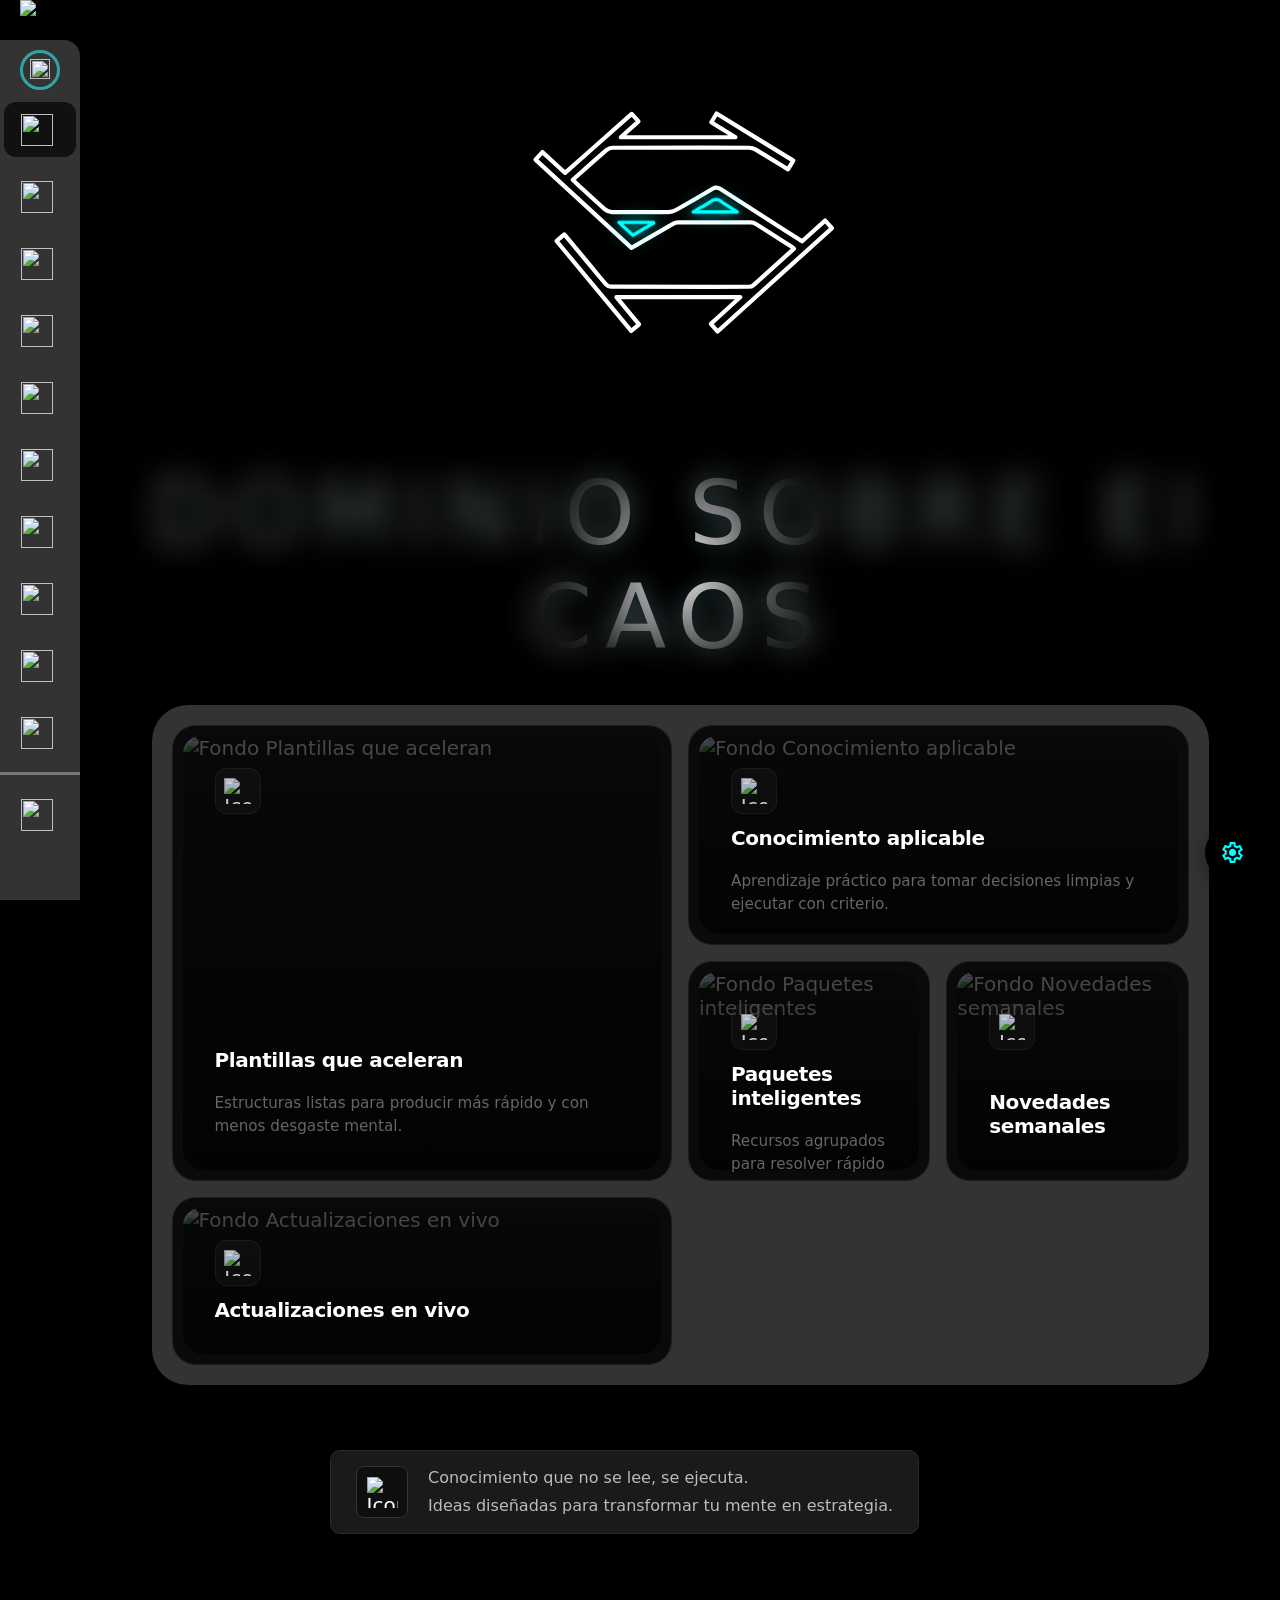
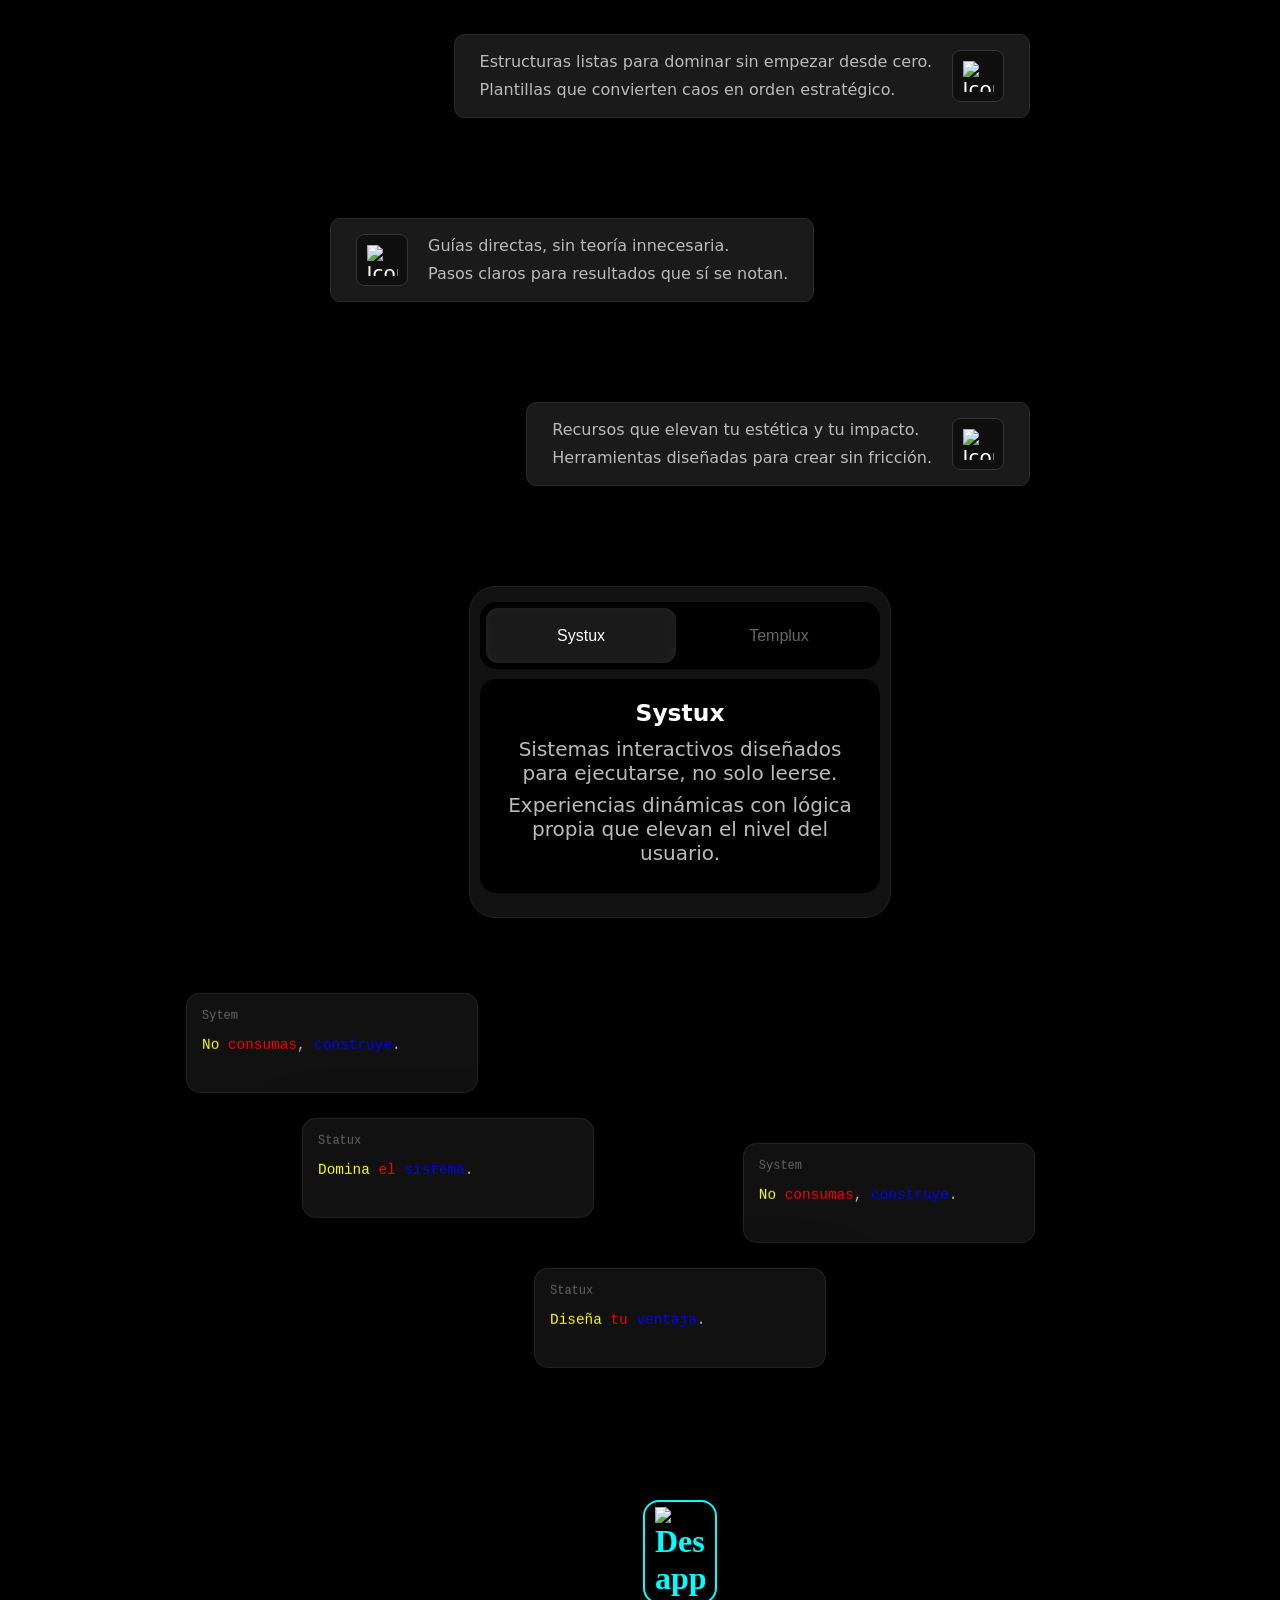
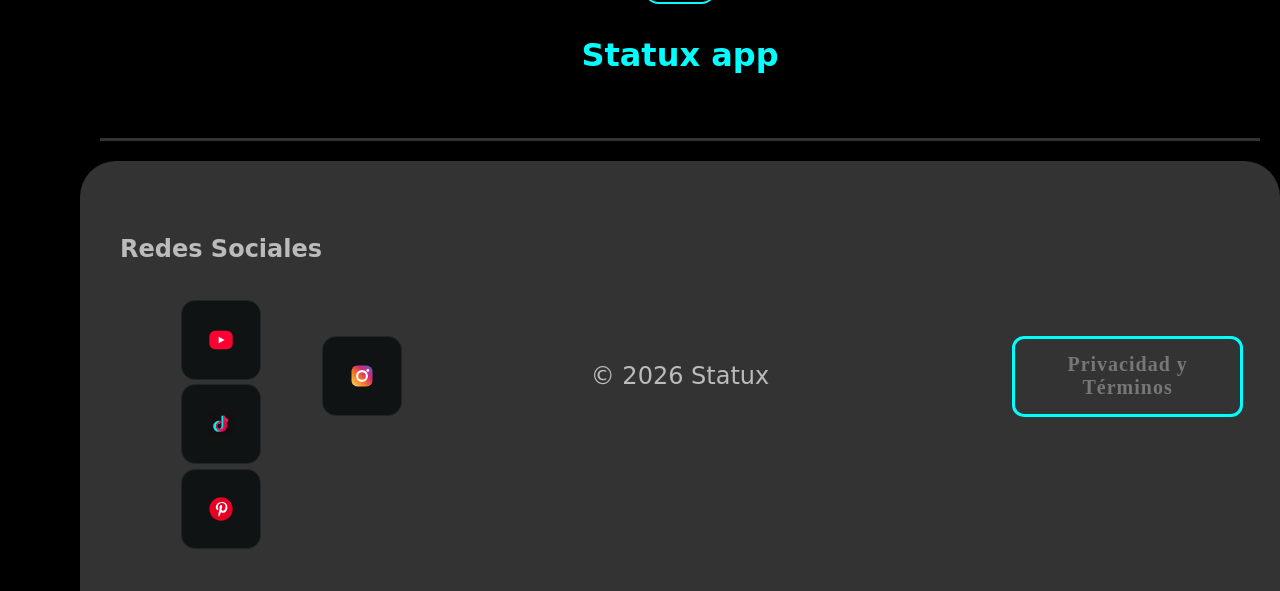
==== commit de252409: "Merge pull request #59 from Statux7/codex/fix-advanced-button-modal-visibility-do9prg Move confirm m" ====
--- a/index.html
+++ b/index.html
@@ -450,10 +450,18 @@
     <footer class="stx-footer-pending">
       <div class="caja-del-footer">
         <h4>Redes Sociales</h4>
-        <a href="https://www.youtube.com/@Statux_Oficial" class="redes-sociales">Youtube</a>
-        <a href="https://www.tiktok.com/@statux_oficial" class="redes-sociales">Tiktok</a>
-        <a href="https://es.pinterest.com/Statux_Oficial" class="redes-sociales">Pinterest</a>
-        <a href="https://www.instagram.com/statux_oficial" class="redes-sociales">Instagram</a>
+        <a href="https://www.youtube.com/@Statux_Oficial" class="redes-sociales red-social-icon" target="_blank" rel="noopener noreferrer" aria-label="YouTube de Statux">
+          <img src="icon-youtube.svg" alt="YouTube">
+        </a>
+        <a href="https://www.tiktok.com/@statux_oficial" class="redes-sociales red-social-icon" target="_blank" rel="noopener noreferrer" aria-label="TikTok de Statux">
+          <img src="icon-tiktok.svg" alt="TikTok">
+        </a>
+        <a href="https://es.pinterest.com/Statux_Oficial" class="redes-sociales red-social-icon" target="_blank" rel="noopener noreferrer" aria-label="Pinterest de Statux">
+          <img src="icon-pinterest.svg" alt="Pinterest">
+        </a>
+        <a href="https://www.instagram.com/statux_oficial" class="redes-sociales red-social-icon" target="_blank" rel="noopener noreferrer" aria-label="Instagram de Statux">
+          <img src="icon-instagram.svg" alt="Instagram">
+        </a>
       </div>
       <div class="caja-del-footer">
         <p>© 2026 Statux</p>
--- a/styles.css
+++ b/styles.css
@@ -183,6 +183,25 @@
 .redes-sociales:hover {
   box-shadow: 0  5px 5px #000;
   color: #0ff;
+}
+
+.red-social-icon {
+  width: 58px;
+  height: 58px;
+  min-width: 58px;
+  border-radius: 14px;
+  border: 1px solid #1c2727;
+  background: #0f1314;
+  display: inline-flex;
+  align-items: center;
+  justify-content: center;
+  padding: 10px;
+}
+
+.red-social-icon img {
+  width: 28px;
+  height: 28px;
+  display: block;
 }
 
 .btn-a-info-web {
@@ -1763,8 +1782,7 @@
 }
 
 .ebootux-header-bar {
-  position: sticky;
-  top: 0;
+  position: relative;
   z-index: 500;
   display: grid;
   grid-template-columns: auto 1fr auto;
@@ -1775,7 +1793,7 @@
   border-top: 0;
   padding: 0 14px;
   min-height: 58px;
-  width: min(980px, calc(100vw - 26px));
+  width: min(var(--ebootux-shell-width), calc(100vw - 26px));
   margin: 0 auto;
   border-radius: 0 0 18px 18px;
   box-sizing: border-box;
@@ -1850,13 +1868,18 @@
 }
 
 .ebootux-template:not(.header-floating) .ebootux-header-bar {
+  position: relative;
   top: 0;
-  width: 100%;
-  border-radius: 0;
+  left: auto;
+  transform: none;
+  box-shadow: none;
 }
 
 .ebootux-template.header-floating .ebootux-header-bar {
-  top: 12px;
+  position: fixed;
+  top: 0px;
+  left: 50%;
+  transform: translateX(-50%);
   box-shadow: 0 10px 28px rgba(0, 0, 0, 0.45);
 }
 
@@ -1871,16 +1894,6 @@
 
 .ebootux-float-toggle input {
   accent-color: #00ffff;
-}
-
-.ebootux-template:not(.header-floating) .ebootux-header-bar {
-  top: 0;
-  width: 100%;
-  border-radius: 0;
-}
-
-.ebootux-template.header-floating .ebootux-header-bar {
-  top: 12px;
 }
 
 .ebootux-header-bar .ebootux-exit-btn {
@@ -2095,7 +2108,6 @@
   .ebootux-header-bar {
     padding: 0 8px;
     min-height: 50px;
-    width: calc(100vw - 12px);
   }
 
   .ebootux-float-toggle span {
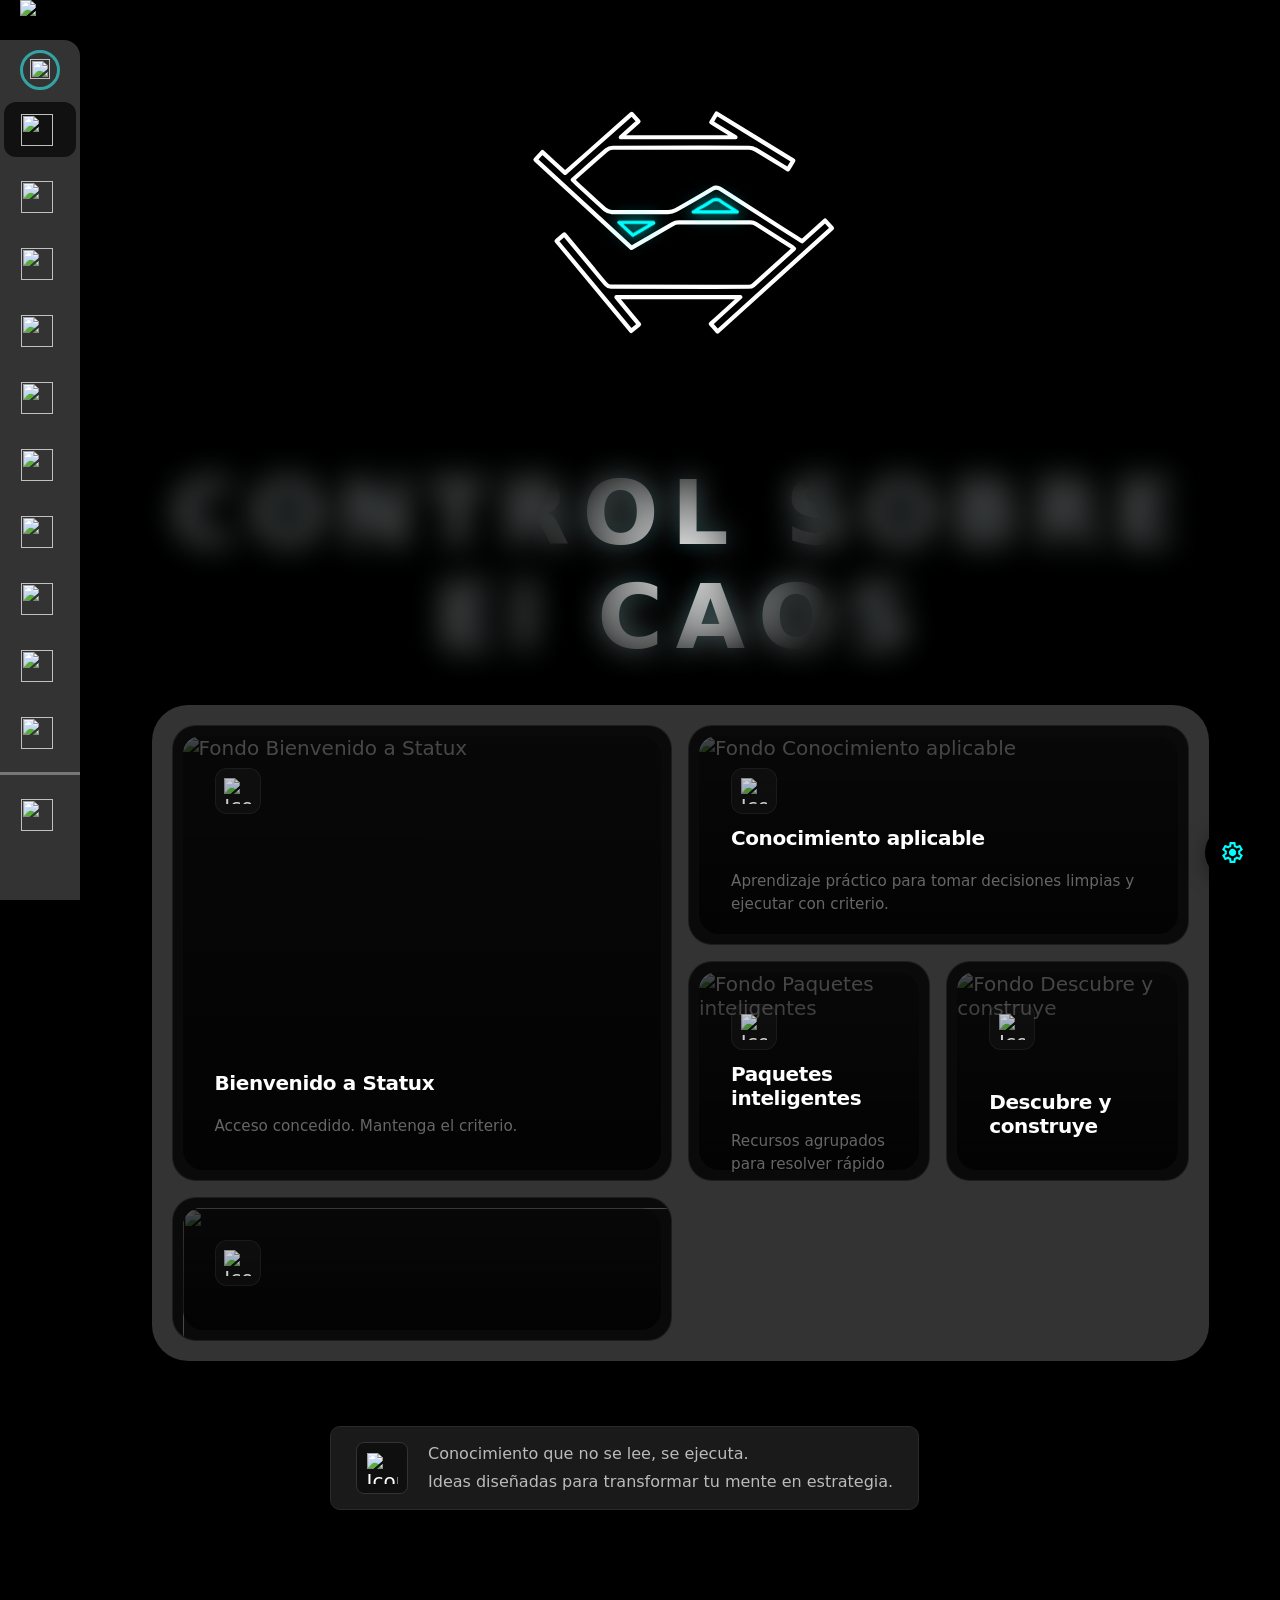
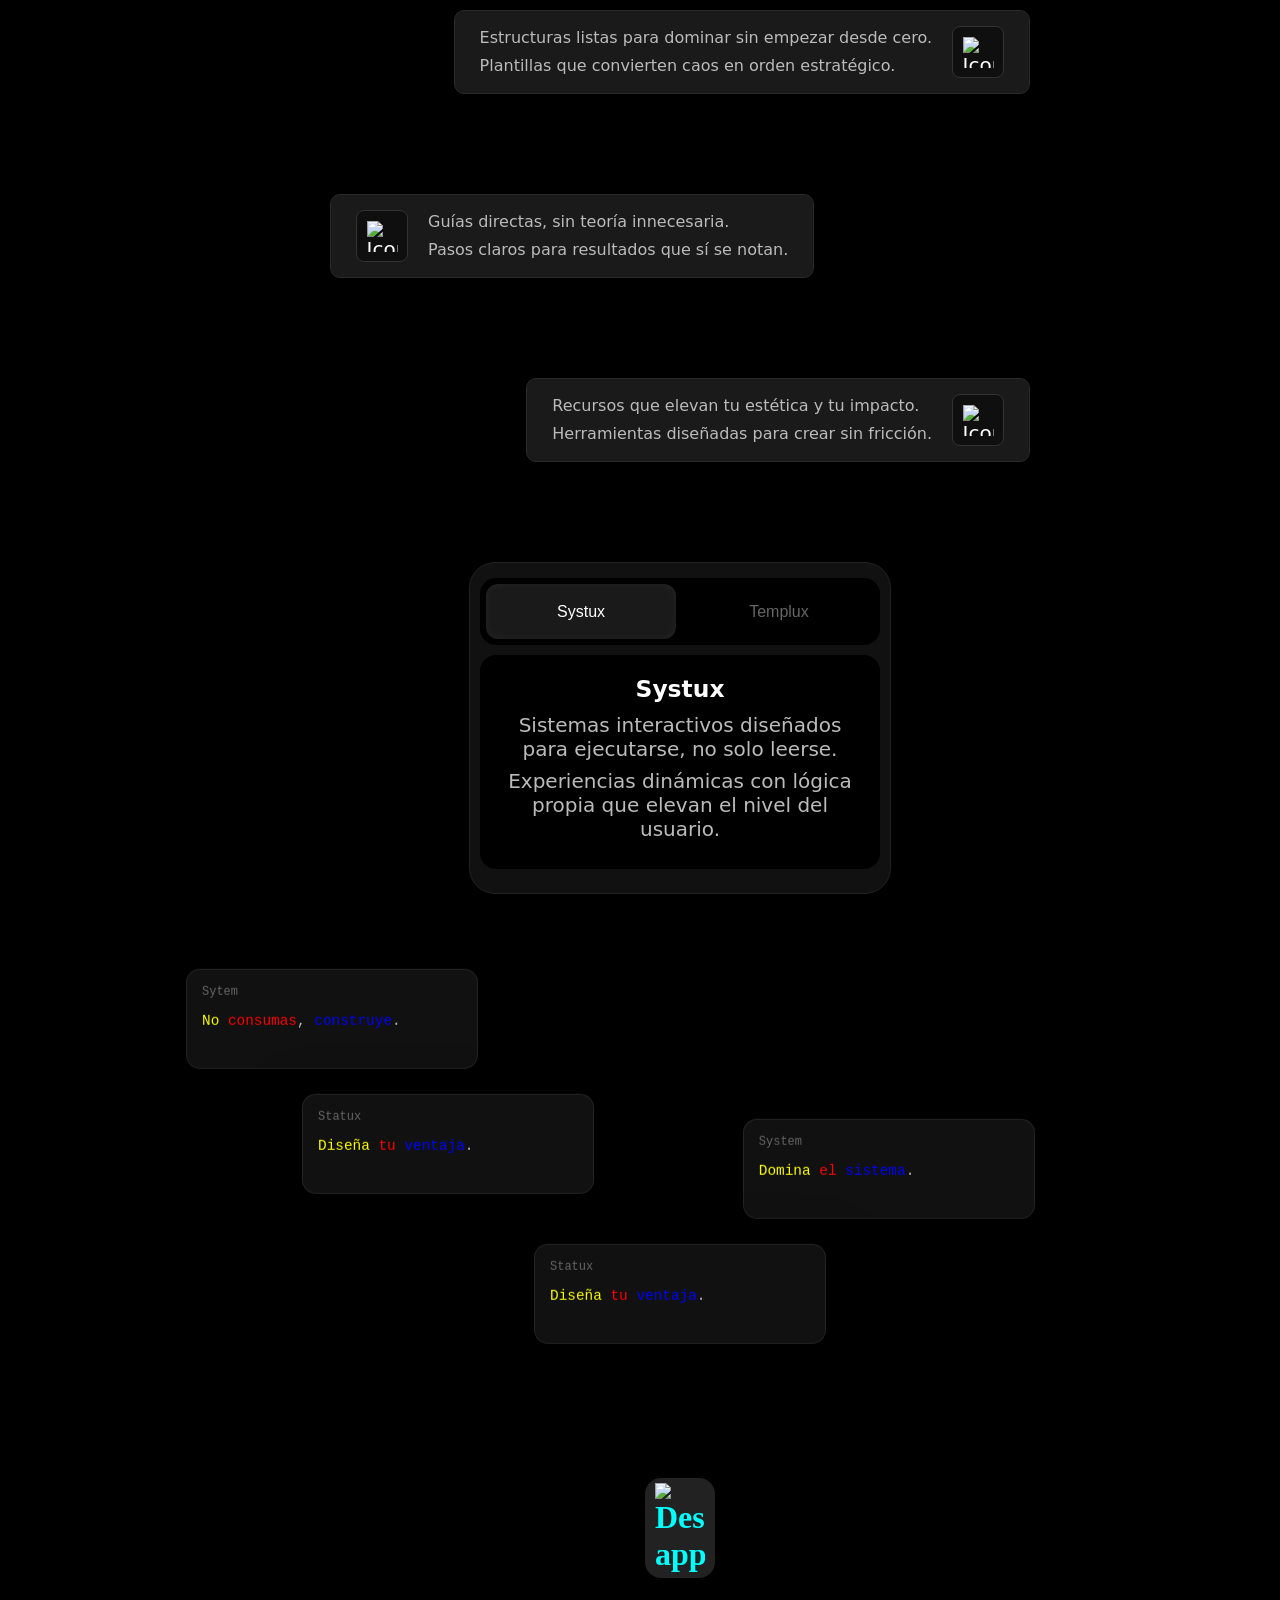
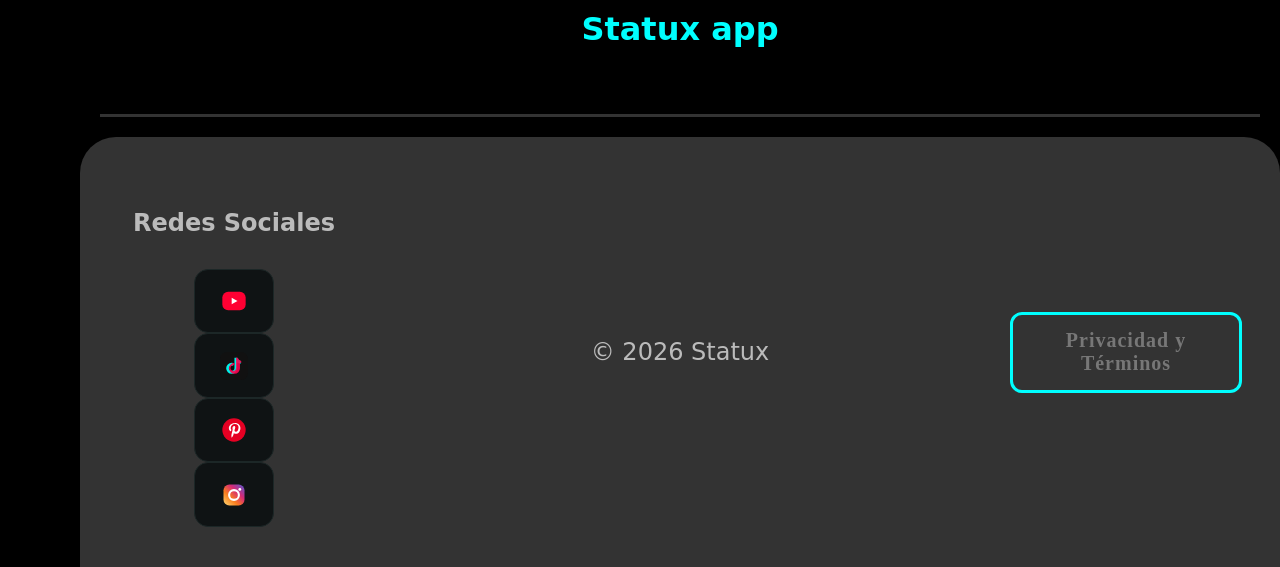
==== commit ee86094c: "Add Firebase initialization script to index.html" ====
--- a/index.html
+++ b/index.html
@@ -589,5 +589,28 @@
     <script src="https://gumroad.com/js/gumroad.js"></script>
     <script src="home.js" defer></script>
     <script src="script.js" defer></script>
+    <script type="module">
+  // Import the functions you need from the SDKs you need
+  import { initializeApp } from "https://www.gstatic.com/firebasejs/12.12.1/firebase-app.js";
+  import { getAnalytics } from "https://www.gstatic.com/firebasejs/12.12.1/firebase-analytics.js";
+  // TODO: Add SDKs for Firebase products that you want to use
+  // https://firebase.google.com/docs/web/setup#available-libraries
+
+  // Your web app's Firebase configuration
+  // For Firebase JS SDK v7.20.0 and later, measurementId is optional
+  const firebaseConfig = {
+    apiKey: "AIzaSyAewCnZjUC-gf9cMmblq7dxed2j2FlGxVA",
+    authDomain: "statux-37bc1.firebaseapp.com",
+    projectId: "statux-37bc1",
+    storageBucket: "statux-37bc1.firebasestorage.app",
+    messagingSenderId: "238471923189",
+    appId: "1:238471923189:web:ece6857781397a2ebf0cbc",
+    measurementId: "G-XJN39YT7Y7"
+  };
+
+  // Initialize Firebase
+  const app = initializeApp(firebaseConfig);
+  const analytics = getAnalytics(app);
+</script>
   </body>
 </html>
--- a/styles.css
+++ b/styles.css
@@ -161,7 +161,7 @@
   height: 350px;
   padding: 10px;
   flex-direction: column;
-  flex-wrap: wrap;
+  flex-wrap: nowrap;
   justify-content: space-around;
   align-items: center;
   text-align: center;
@@ -426,170 +426,6 @@
   75% { transform: translateX(2px) translateY(-1px); }
 }
 
-.welcome-box {
-  display: flex;
-  flex-direction: column;
-  justify-content: center;
-  text-align: center;
-  width: 100%;
-  background-color: #000000;
-  align-items: center;
-  color: #777777;
-}
-
-h1 {
-  font-size: 70px;
-  color: #00ffff;
-  letter-spacing: 16px;
-  font-weight: 500;
-}
-
-.bienvenido-a-nuestro-estilo {
-  color: #777;
-  letter-spacing: 10px;
-  font-weight: 700;
-}
-
-.conteiner-below-welcome {
-  padding: 36px;
-  display: flex;
-  flex-wrap: wrap;
-  justify-content: center;
-}
-
-.grid-item-below-welcome {
-  display: flex;
-  flex-direction: column;
-  align-items: center;
-  background-color: #333;
-  border-radius: 16px;
-  margin: 10px;
-  height: 500px;
-  width: 330px;
-}
-
-.cabezera-de-los-grid-item-below-welcome {
-  display: flex;
-  justify-content: center;
-  width: 80%;
-  height: 20%;
-  margin-top: 8%;
-  border-radius: 30px;
-}
-
-.img-grid {
-  width: 44px;
-  height: 44px;
-}
-
-.contenedor-de-titulo-y-parrafo {
-  width: 80%;
-  text-align: center;
-  color: #00ffff;
-  font-size: 24px;
-  color:#00ffff;
-}
-
-.box-below-welcome {
-  display: flex;
-  flex-direction: column;
-  text-align: center;
-  padding: 30px;
-  width: 80%;
-  margin: auto;
-  margin-top: 140px;
-  border-radius: 36px;
-  font-size: 32px;
-  color: #bbbbbb;
-}
-
-.box-below-welcome-2 {
-  display: flex;
-  flex-wrap: wrap;
-  padding: 30px;
-  color: #333333;
-  max-width: 1200px;
-  width: 100%;
-  margin: auto;
-  justify-content: space-between;
-  border-radius: 36px;
-  margin-top: 200px;
-  box-sizing: border-box;
-}
-
-.porcentaje-de-ahorro {
-  display: flex;
-  padding: 20px;
-  justify-content: center;
-  border-radius: 360px;
-  align-items: center;
-  width: 120px;
-  height: 120px;
-  background: linear-gradient(160deg, #777777, #000000, #777777);
-}
-
-.barra-de-porcentaje {
-  display: flex;
-  border: 5px solid #00ffff;
-  padding: 20px;
-  width: 100%;
-  max-width: 100%;
-  height: 180px;
-  align-items: center;
-  background-color: #000;
-  border-radius: 360px;
-  margin: auto;
-  box-sizing: border-box;
-}
-
-.contenedor-de-empaquetux {
-  display: flex;
-  width: 100%;
-  justify-content: center;
-}
-
-.big-box-1 {
-  display: flex;
-  flex-direction: column;
-  padding: 24px;
-  text-align: center;
-  width: 40%;
-  color: #00ffff;
-  font-size: 29px;
-  justify-content: center;
-}
-
-.big-box-2 {
-  display: flex;
-  flex-wrap: wrap;
-  padding: 24px;
-  text-align: center;
-  width: 40%;
-  justify-content: center;
-}
-
-.header-de-big-box-2 {
-  display: flex;
-  justify-content: center;
-  width: 100%;
-  height: 100px;
-  padding: 15px;
-}
-
-.boxitos {
-  display: flex;
-  flex-direction: column;
-  text-align: center;
-  align-items: center;
-  justify-content: center;
-  padding: 16px;
-  border: 5px solid #00ffff;
-  border-radius: 36px;
-  margin: 15px;
-  color: #00ffff;
-  width: 200px;
-}
-
 /* Politica y privacidad, terminos y condiciones */
 
 .info-web {
@@ -617,6 +453,7 @@
   background: #000;
   color: #0ff;
   font-size: 18px;
+  font-family: 'ubuntu';
   outline: none;
   transition: 0.3s ease;
   font-weight: 400;
@@ -627,8 +464,7 @@
 }
 
 .buscador-seccion:focus {
-  border-color: #0ff;
-  box-shadow: 0 0 10px #0ff;
+  box-shadow: 0 0 10px #000;
 }
 
 .mensaje-vacio {
@@ -695,6 +531,7 @@
   overflow: hidden;
   font-size: 24px;
   color: #0ff;
+  box-shadow: 0 0 30px #000;
 }
 
 .header-ebootux-cards img {
@@ -717,12 +554,13 @@
   flex: 1;
   padding: 10px;
   border-radius: 16px;
-  border: 3px solid #777;
+  border: none;
   background: #000;
-  color: #0ff;
+  color: #bbb;
   font-size: 17px;
   font-family: 'ubuntu';
-  outline: none;
+  outline: none; 
+  transition: .30s;
 }
 
 .input-codigo-ebootux::placeholder {
@@ -730,8 +568,7 @@
 }
 
 .input-codigo-ebootux:focus {
-  border-color: #0ff;
-  box-shadow: 0 0 8px #0ff;
+  box-shadow: 0 0 8px #000;
 }
 
 .btn-acceder-ebootux {
@@ -740,8 +577,8 @@
   gap: 8px;
   padding: 10px 16px;
   border-radius: 16px;
-  border: 3px solid #777;
-  background: transparent;
+  border: none;
+  background: #000;
   color: #777;
   font-size: 17px;
   font-family: 'ubuntu';
@@ -750,9 +587,8 @@
 }
 
 .btn-acceder-ebootux:hover {
-  box-shadow: 0px 0px 10px #0ff;
+  box-shadow: 0px 0px 10px #000;
   color: #0ff;
-  border: 3px solid #0ff;
 }
 
 .contenedor-de-btn-de-compra {
@@ -786,10 +622,7 @@
 }
 
 .btn-de-compra:hover {
-  box-shadow: 0px 0px 10px #0ff;
-  text-shadow: 10px 10px 40px 10px #0ff;
-  color: #0ff;
-  border: 3px solid #0ff;
+  box-shadow: 0px 0px 10px #000;
 }
 
 .btn-de-vista-previa {
@@ -798,7 +631,8 @@
   align-items: center;
   justify-content: space-between;
   padding: 10px;
-  border: 3px solid #777;
+  background-color: #000;
+  border: none;
   text-decoration: none;
   border-radius: 16px;
   transition: 0.55s;
@@ -806,10 +640,7 @@
 }
 
 .btn-de-vista-previa:hover {
-  box-shadow: 0px 0px 10px #0ff;
-  text-shadow: 10px 10px 40px 10px #0ff;
-  color: #0ff;
-  border: 3px solid #0ff;
+  box-shadow: 0px 0px 10px #000;
 }
 
 
@@ -887,11 +718,12 @@
   flex: 1;
   padding: 10px;
   border-radius: 16px;
-  border: 2px solid #777;
+  border: none;
   background: #000;
-  color: #0ff;
+  color: #bbb;
   font-size: 17px;
-  outline: none;
+  outline: none; 
+  transition: .30s;
 }
 
 .input-codigo-plantitux::placeholder {
@@ -899,8 +731,7 @@
 }
 
 .input-codigo-plantitux:focus {
-  border-color: #0ff;
-  box-shadow: 0 0 8px #0ff;
+  box-shadow: 0 0 8px #000;
 }
 
 .btn-acceder-plantitux {
@@ -909,8 +740,8 @@
   gap: 8px;
   padding: 10px 16px;
   border-radius: 16px;
-  border: 3px solid #777;
-  background: transparent;
+  border: none;
+  background: #000;
   color: #777;
   font-size: 17px;
   cursor: pointer;
@@ -918,9 +749,8 @@
 }
 
 .btn-acceder-plantitux:hover {
-  box-shadow: 0px 0px 10px #0ff;
+  box-shadow: 0px 0px 10px #000;
   color: #0ff;
-  border: 3px solid #0ff;
 }
 
 .icono-btn-entrar {
@@ -944,9 +774,9 @@
   align-items: center;
   justify-content: center;
   padding: 10px;
-  border: 3px solid #777;
+  border: none;
   border-radius: 16px;
-  background: transparent;
+  background: #000;
   color: #777;
   font-size: 22px;
   cursor: pointer;
@@ -962,9 +792,8 @@
 
 .btn-de-vista-previa-plantitux:hover,
 .btn-de-compra:hover {
-  box-shadow: 0px 0px 10px #0ff;
+  box-shadow: 0px 0px 10px #000;
   color: #0ff;
-  border: 3px solid #0ff;
 }
 
 /* ================= MODAL PREVIEW MULTIMEDIA ================= */
@@ -1026,6 +855,27 @@
   color: #0ff;
 }
 
+.head-box h2 {
+  display: inline-flex;
+  align-items: center;
+  gap: 8px;
+}
+
+.pulse {
+  width: 10px;
+  height: 10px;
+  background-color: #ff9f0a;
+  border-radius: 50%;
+  box-shadow: 0 0 12px #ff9f0a;
+  animation: pulse 2s infinite;
+}
+
+@keyframes pulse {
+  0% { opacity: 0.6; transform: scale(1); }
+  50% { opacity: 1; transform: scale(1.1); }
+  100% { opacity: 0.6; transform: scale(1); }
+}
+
 .preview-body {
   width: 100%;
 }
@@ -1690,7 +1540,7 @@
   display: flex;
   justify-content: space-between;
   align-items: center;
-  font-size: 32px;
+  font-size: 20px;
   color: #0ff;
 }
 
@@ -1726,8 +1576,8 @@
 }
 
 .logout-btn {
-  background-color: transparent;
-  border: 3px solid #0ff;
+  background-color: #000;
+  border: none;
   border-radius: 10px;
   padding: 7px;
   cursor: pointer;
@@ -1984,6 +1834,7 @@
 }
 
 .ebootux-nav-panel {
+  width: 80%;
   position: sticky;
   top: 60px;
   z-index: 498;
@@ -1993,6 +1844,7 @@
   display: flex;
   flex-direction: column;
   gap: 6px;
+  position: fixed;
 }
 
 .ebootux-template.header-floating .ebootux-nav-panel {
@@ -2423,6 +2275,7 @@
   .marketux-cards,
   .empaquetux-cards {
     width: 300px;
+    min-width: 290px;
     padding: 10px;
   }
 
@@ -2672,7 +2525,7 @@
   display: flex;
   justify-content: space-between;
   align-items: center;
-  border: 2px solid #0ff;
+  border: none;
   border-radius: 16px;
   padding: 5px 10px;
   cursor: pointer;
@@ -2681,7 +2534,7 @@
   font-weight: 600;
   font-family: 'ubuntu';
   color: #0ff;
-  background-color: #000;
+  background-color: #222;
   transition: .45s;
 }
 
@@ -3164,7 +3017,7 @@
   display: flex;
   justify-content: center;
   align-items: center;
-  pointer-events: none;
+  pointer-events: auto;
   opacity: 1;
   transition: opacity 0.25s ease;
 }
@@ -3180,6 +3033,25 @@
   animation:
     stx-impacto-entrada 0.8s cubic-bezier(0.19, 1, 0.22, 1) 2.5s forwards,
     stx-vibrar-fuerte 0.1s ease-in-out 2.5s 6;
+}
+
+.stx-unlock-skip-btn {
+  position: absolute;
+  right: 18px;
+  bottom: 18px;
+  border: 1px solid #2f3d40;
+  background: rgba(18, 22, 23, 0.9);
+  color: #d6f8ff;
+  border-radius: 10px;
+  padding: 9px 14px;
+  font-weight: 600;
+  cursor: pointer;
+  z-index: 2;
+}
+
+.stx-unlock-skip-btn:hover {
+  border-color: #00ffff;
+  color: #00ffff;
 }
 
 .stx-unlock-container::after {
--- a/home.css
+++ b/home.css
@@ -505,7 +505,7 @@
   position: relative;
   background: #181a1a;
   border-radius: 22px;
-  box-shadow: 0 8px 40px #03f0fa55;
+  box-shadow: 0 8px 40px #000;
   color: #fff;
   min-width: 330px;
   max-width: 94vw;
@@ -592,8 +592,8 @@
   cursor: pointer;
 }
 .stx-confirm-btn {
-  background: #00f2ff;
-  color: #111;
+  background: #000;
+  color: #bbb;
   font-weight: bold;
 }
 .stx-cancel-btn {
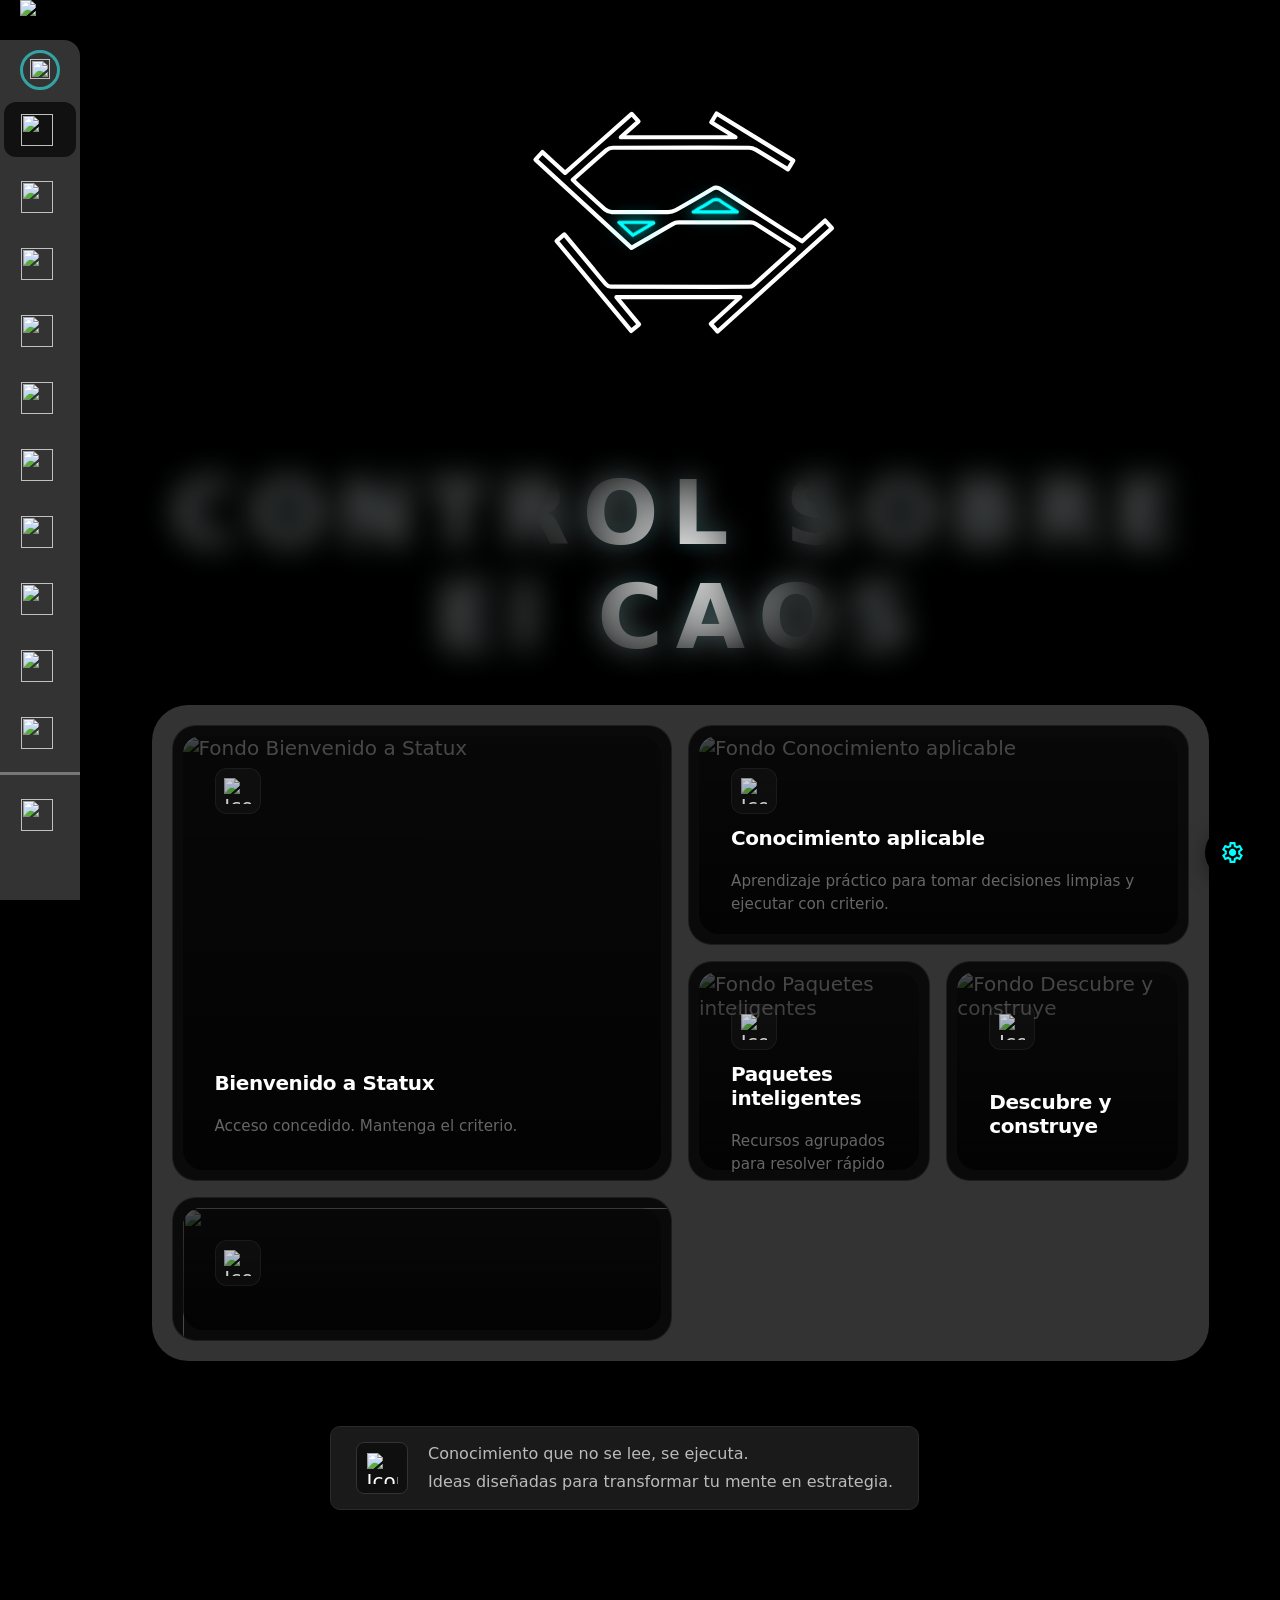
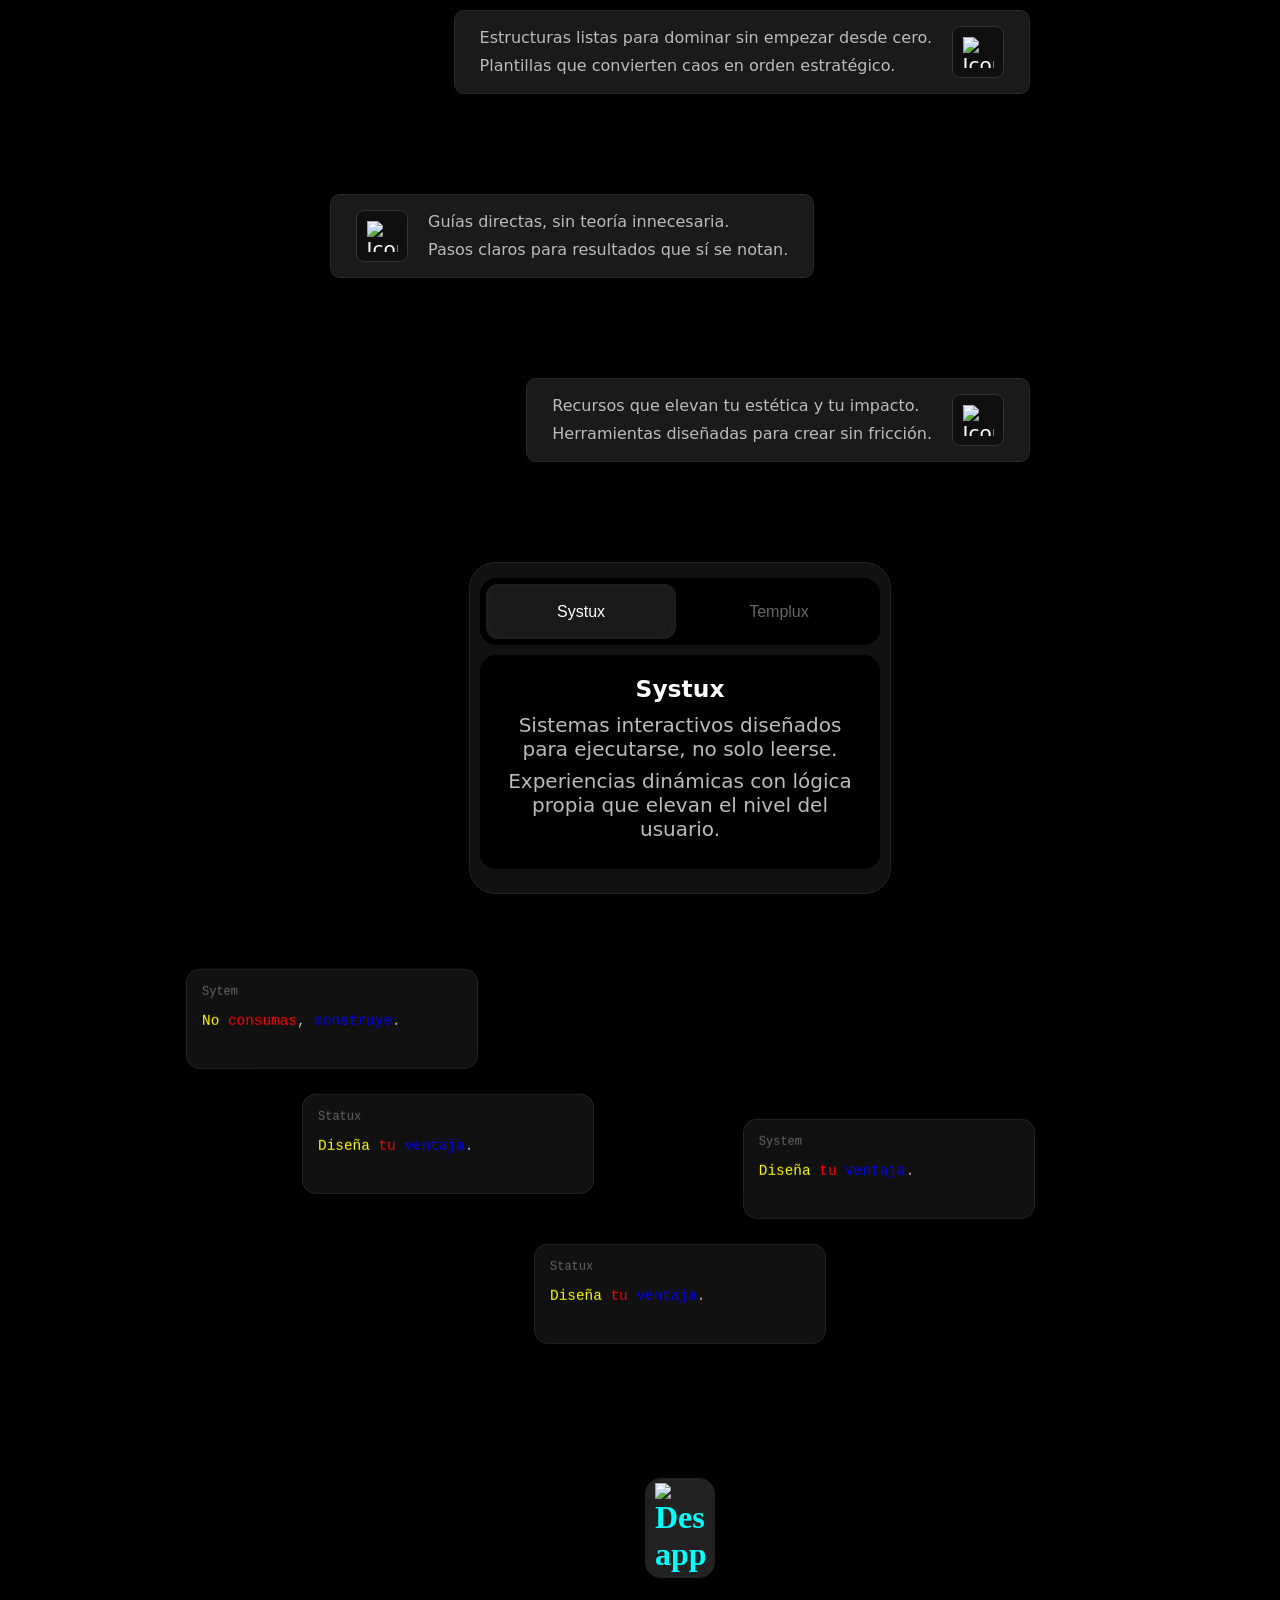
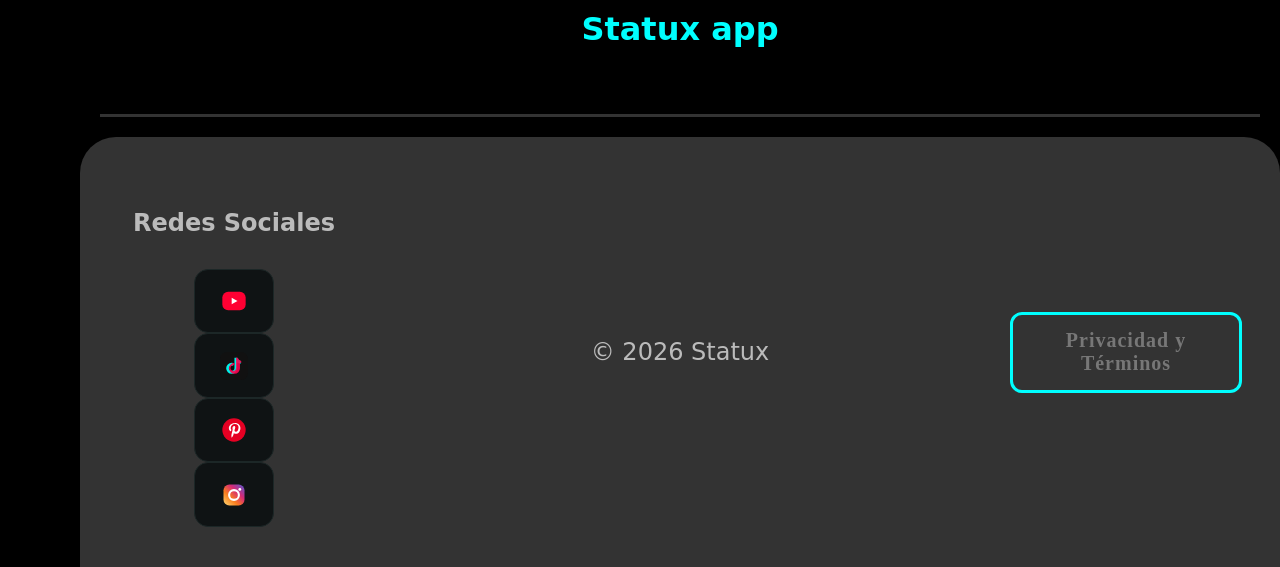
==== commit 3130c773: "Update index.html" ====
--- a/index.html
+++ b/index.html
@@ -611,6 +611,29 @@
   // Initialize Firebase
   const app = initializeApp(firebaseConfig);
   const analytics = getAnalytics(app);
+    </script>
+    <script type="module">
+  // Import the functions you need from the SDKs you need
+  import { initializeApp } from "https://www.gstatic.com/firebasejs/12.12.1/firebase-app.js";
+  import { getAnalytics } from "https://www.gstatic.com/firebasejs/12.12.1/firebase-analytics.js";
+  // TODO: Add SDKs for Firebase products that you want to use
+  // https://firebase.google.com/docs/web/setup#available-libraries
+
+  // Your web app's Firebase configuration
+  // For Firebase JS SDK v7.20.0 and later, measurementId is optional
+  const firebaseConfig = {
+    apiKey: "AIzaSyAewCnZjUC-gf9cMmblq7dxed2j2FlGxVA",
+    authDomain: "statux-37bc1.firebaseapp.com",
+    projectId: "statux-37bc1",
+    storageBucket: "statux-37bc1.firebasestorage.app",
+    messagingSenderId: "238471923189",
+    appId: "1:238471923189:web:ece6857781397a2ebf0cbc",
+    measurementId: "G-XJN39YT7Y7"
+  };
+
+  // Initialize Firebase
+  const app = initializeApp(firebaseConfig);
+  const analytics = getAnalytics(app);
 </script>
   </body>
 </html>
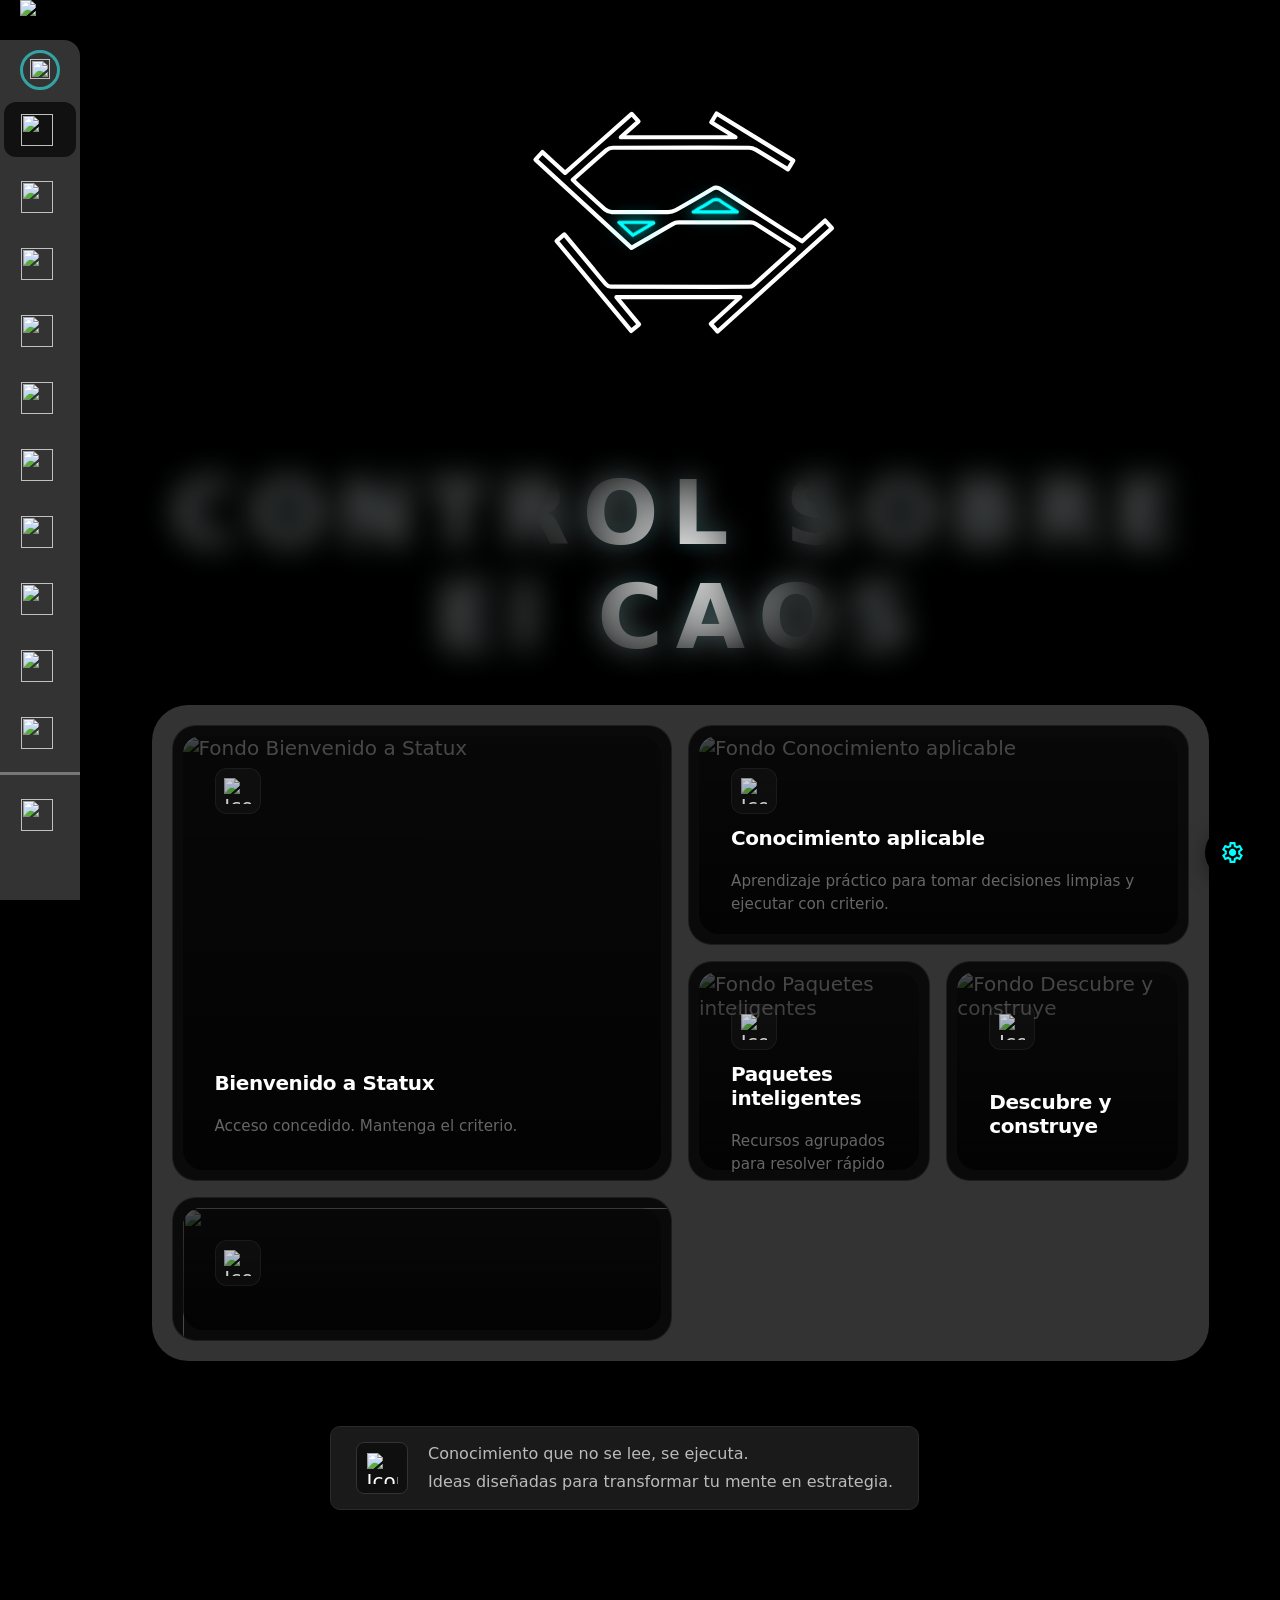
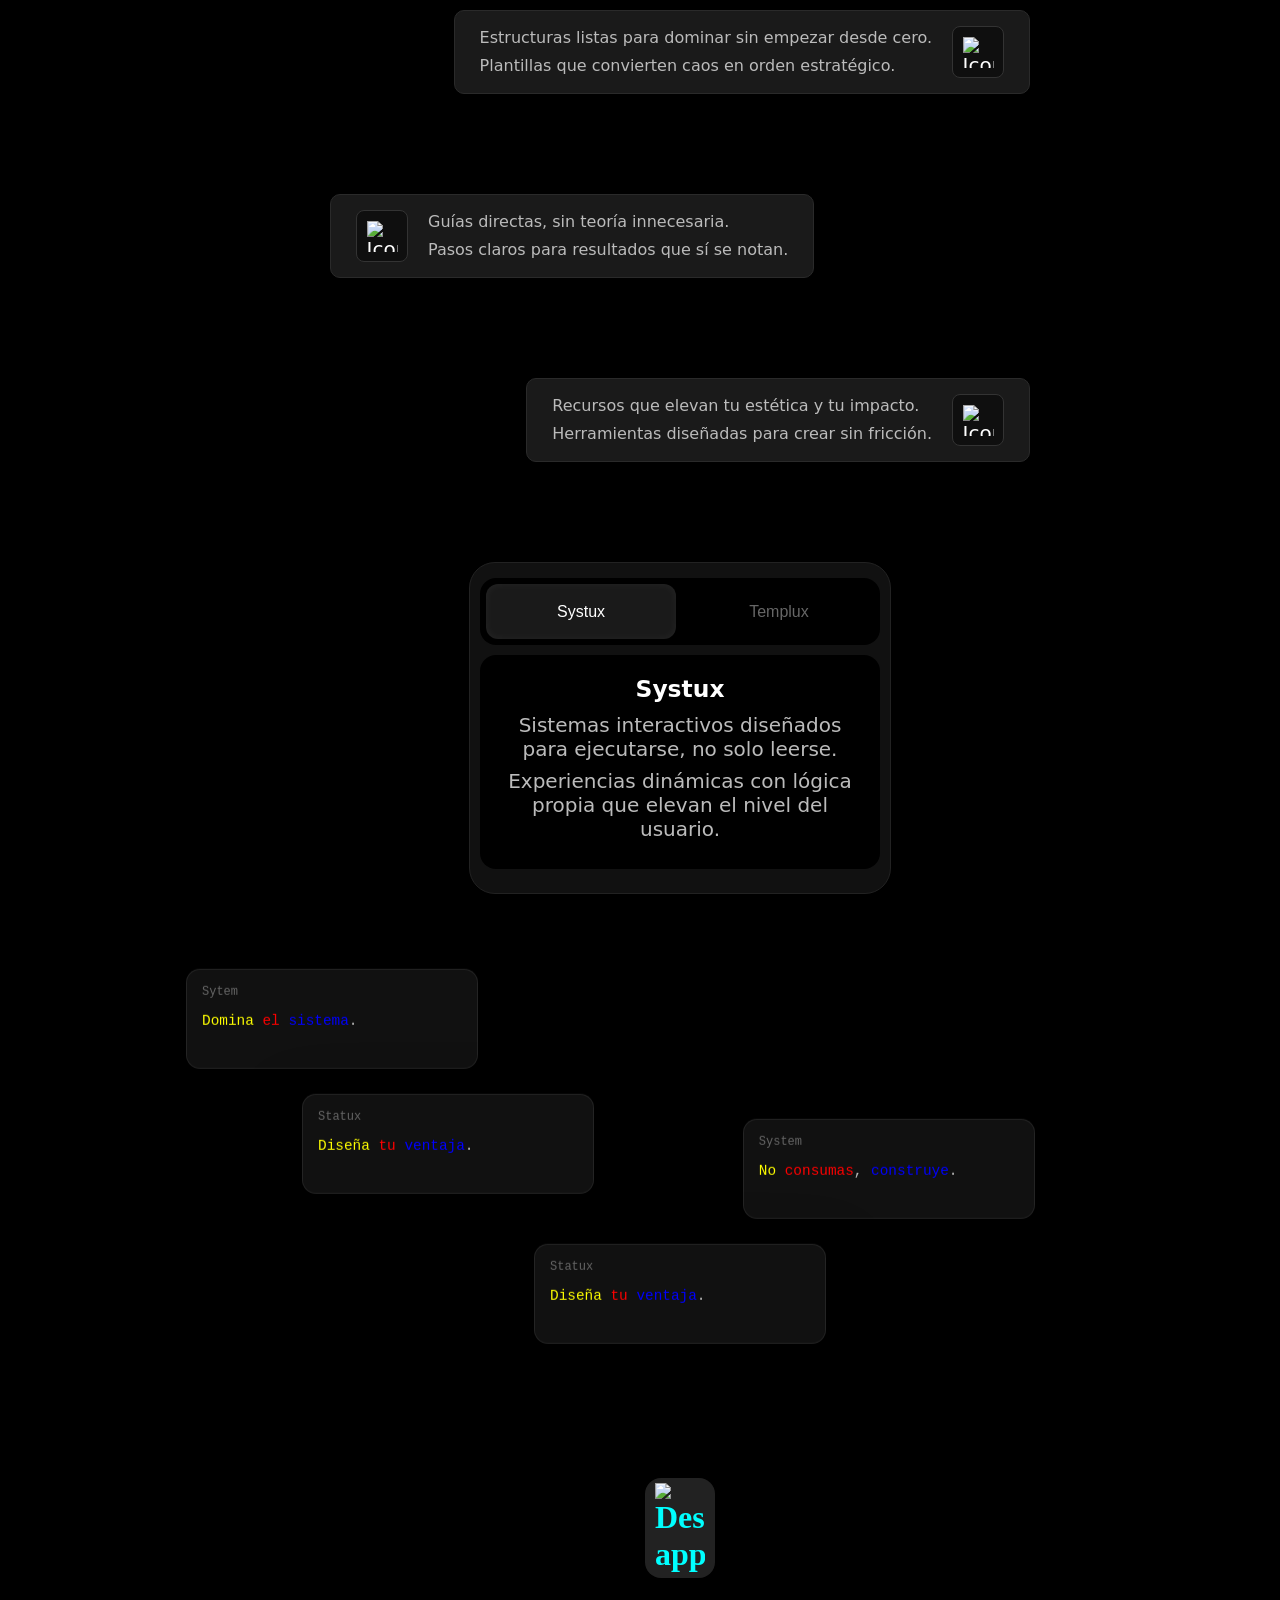
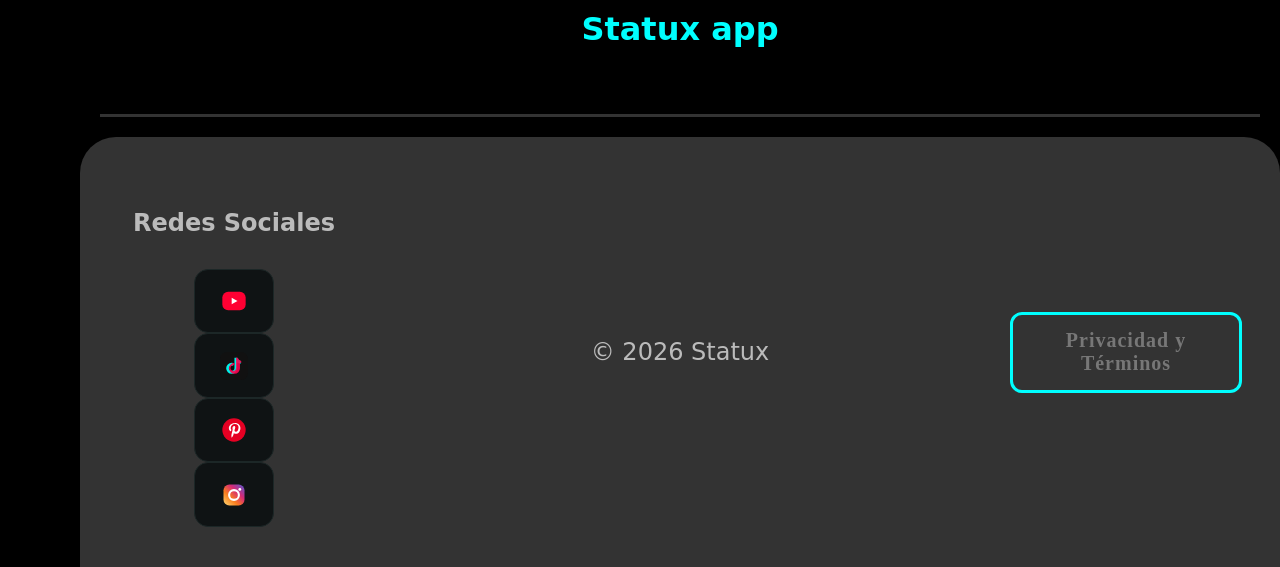
==== commit 49d3a7b4: "Update index.html" ====
--- a/index.html
+++ b/index.html
@@ -473,10 +473,12 @@
     </footer>
 
     <div class="floating-container" aria-label="Acciones flotantes">
+
+
       <button class="floating-btn secondary-btn" id="libraryBtn" type="button" aria-label="Abrir biblioteca">
         <img src="iconos/key_24dp_00FFFF_FILL0_wght400_GRAD0_opsz24.svg" alt="Abrir biblioteca de códigos">
       </button>
-
+      
       <button class="floating-btn settings-btn stx-settings-btn" id="settingsBtn" type="button" aria-label="Abrir configuración">
         <img src="iconos/settings_24dp_00FFFF_FILL0_wght400_GRAD0_opsz24.svg" alt="Configuración">
       </button>
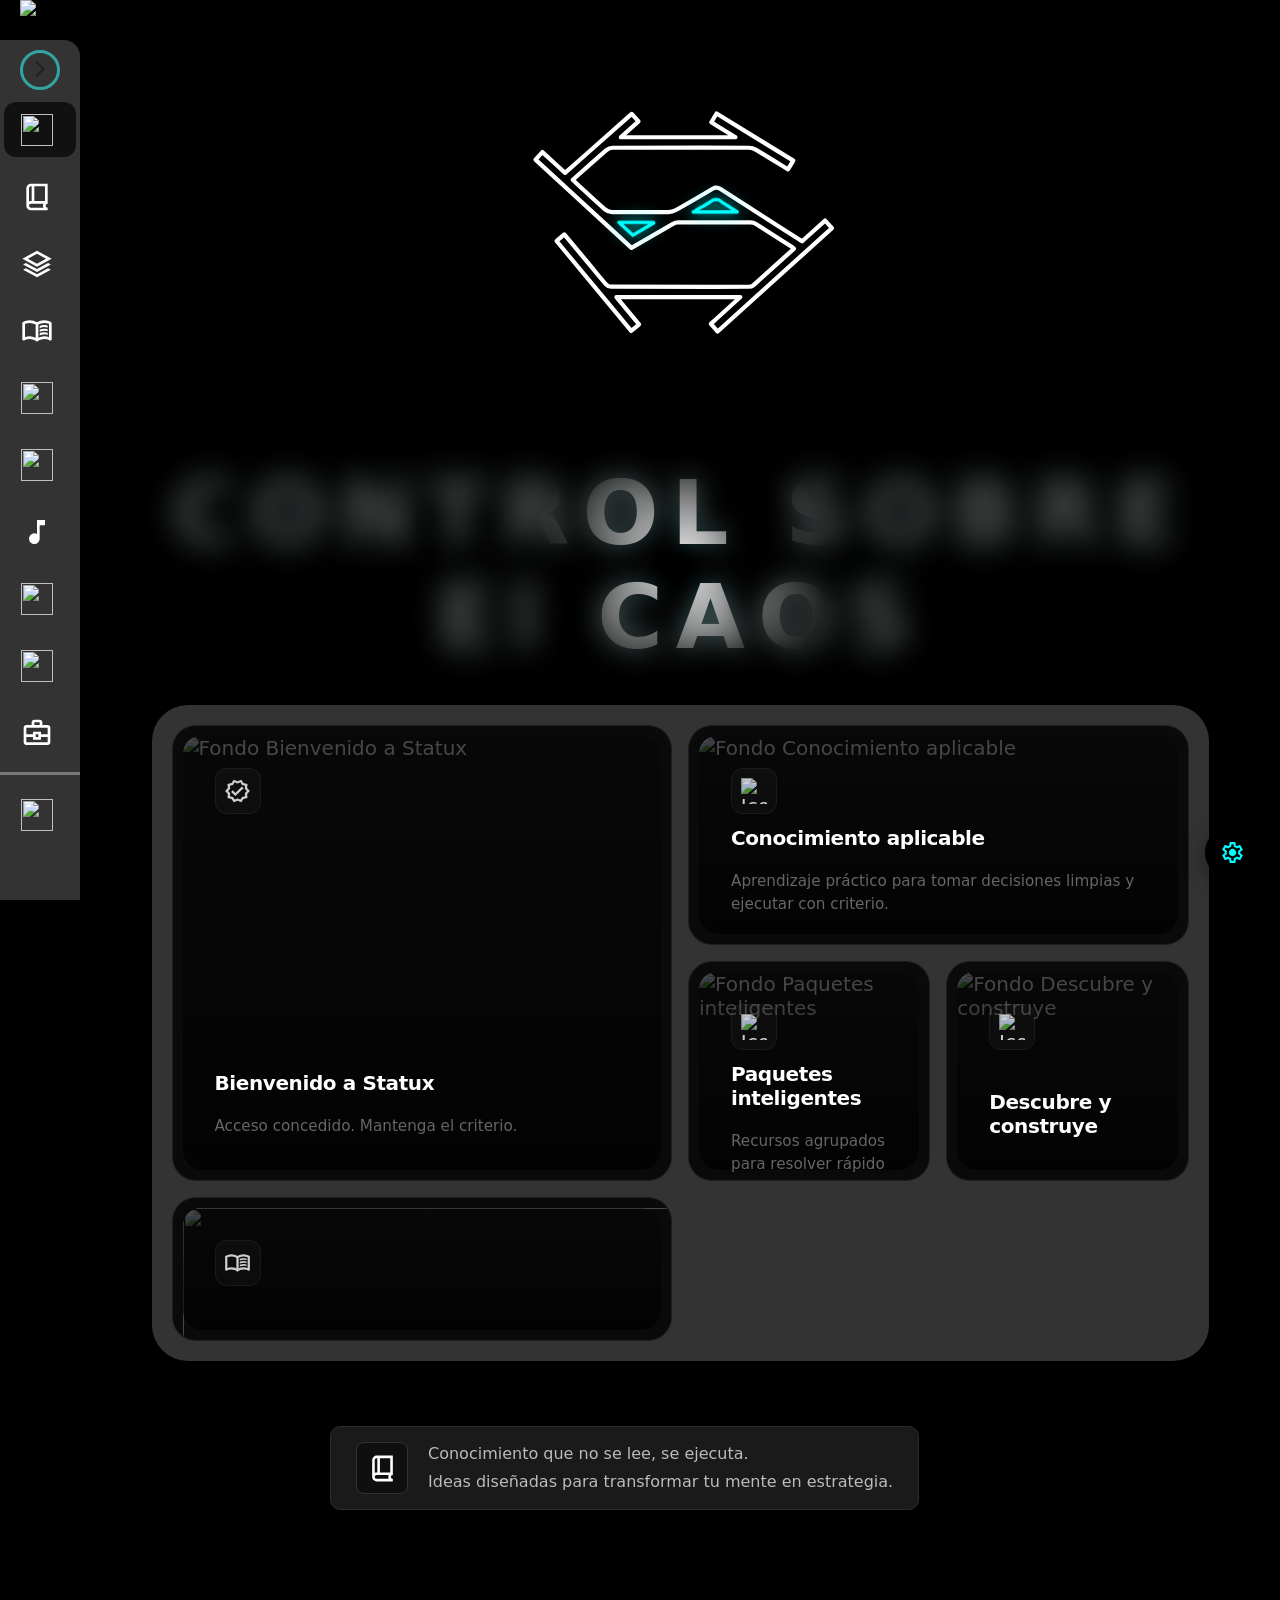
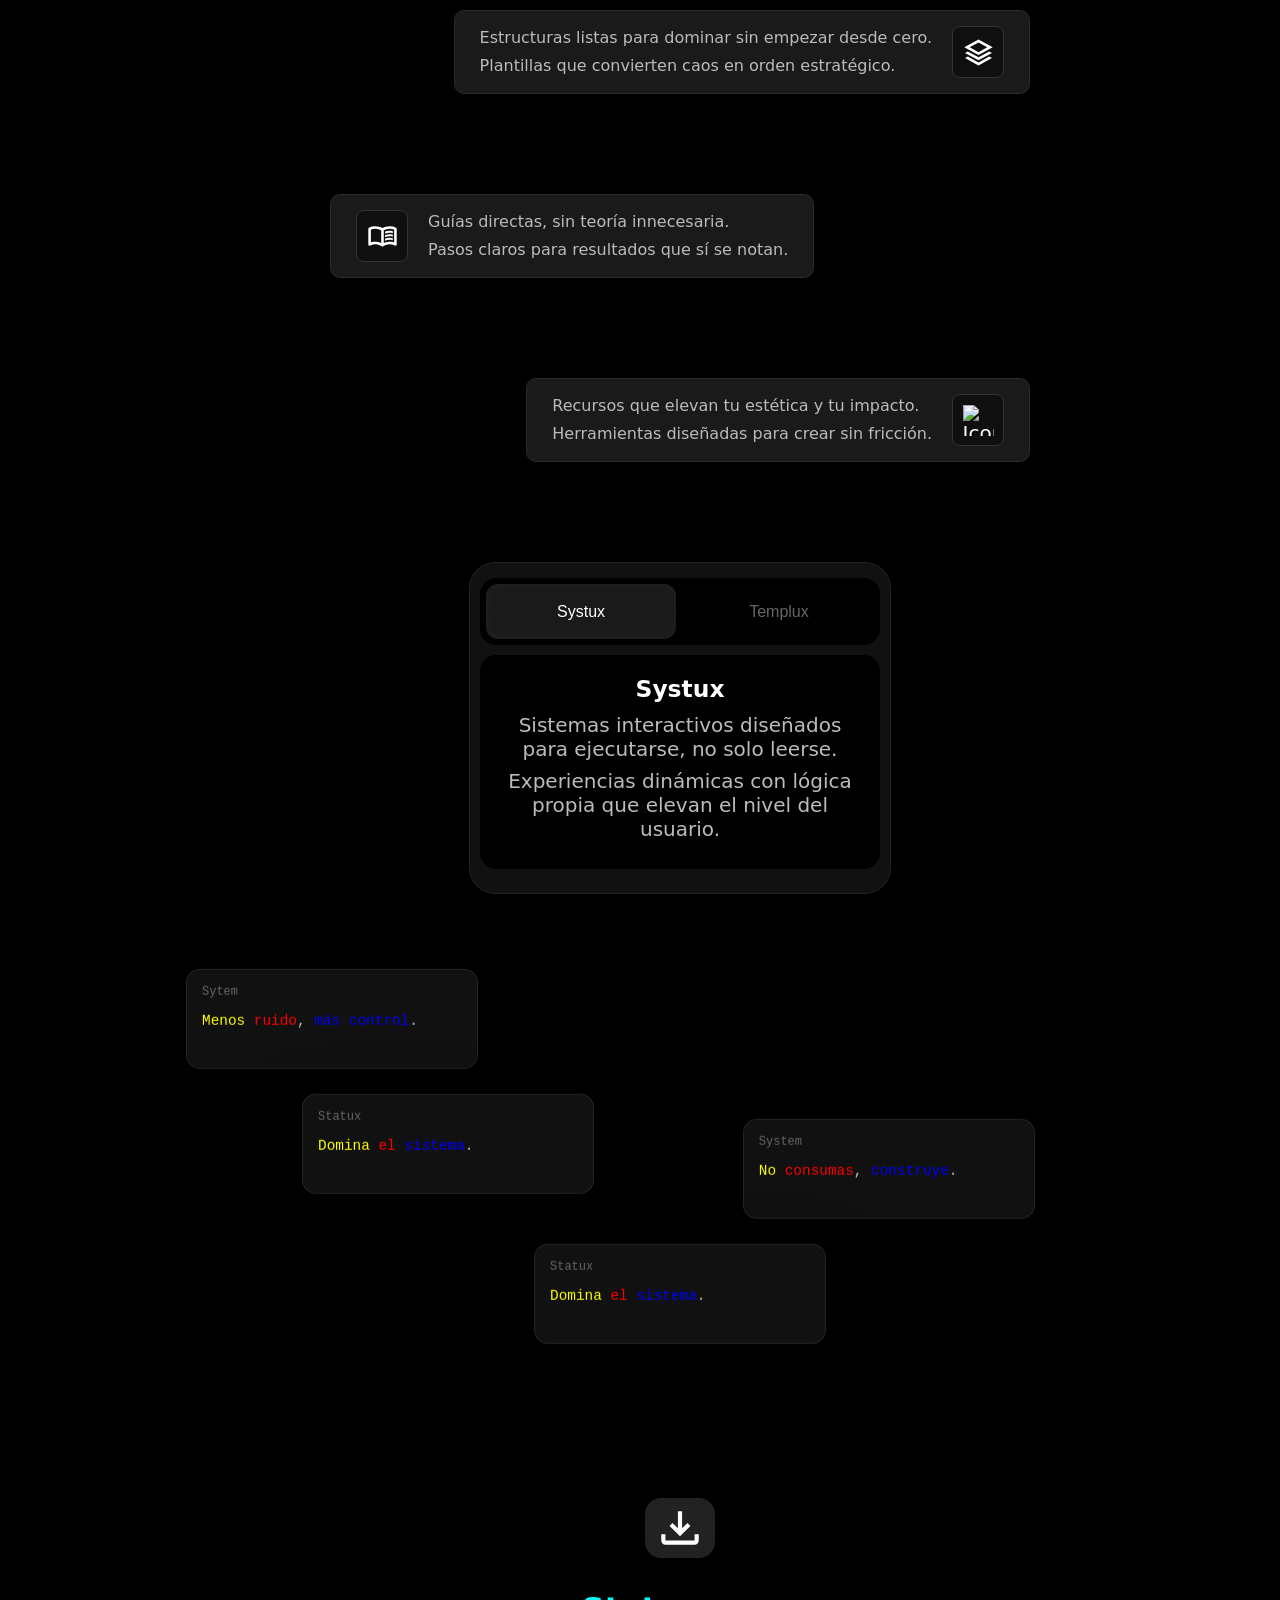
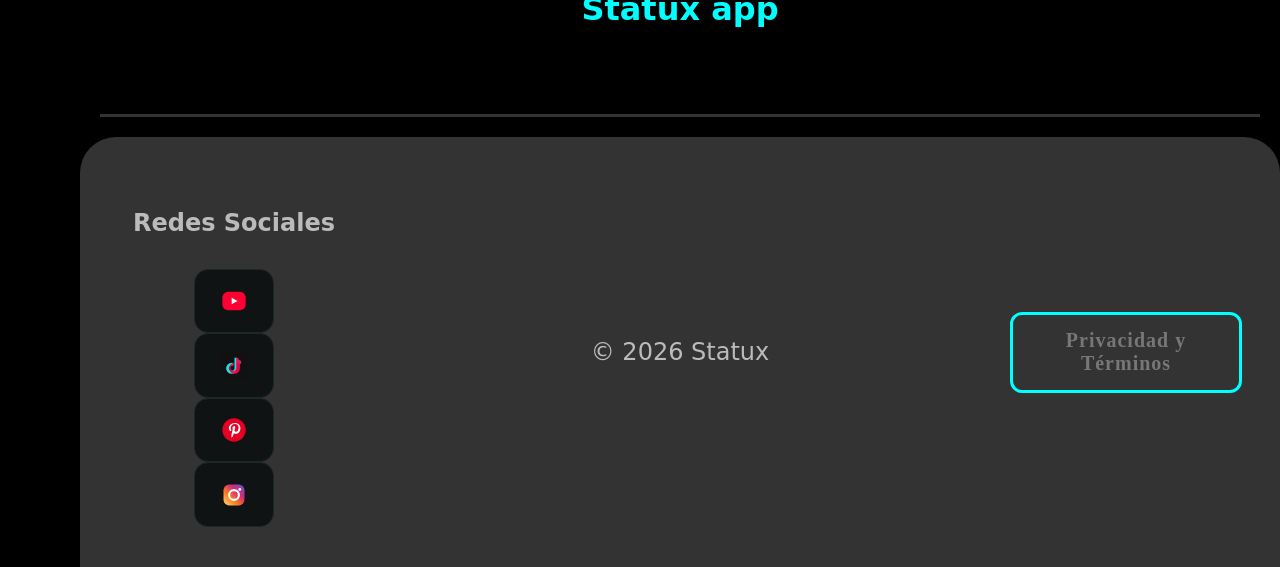
==== commit 341b25d3: "Merge pull request #64 from Statux7/codex/add-login-section-to-index.html Agregar modal de login con" ====
--- a/index.html
+++ b/index.html
@@ -473,8 +473,12 @@
     </footer>
 
     <div class="floating-container" aria-label="Acciones flotantes">
-
-
+      
+      <button id="sectionsignInbtn" class="floating-btn secondary-btn">
+        <img src="usuario.svg" alt="Login">
+      </button>
+
+      
       <button class="floating-btn secondary-btn" id="libraryBtn" type="button" aria-label="Abrir biblioteca">
         <img src="iconos/key_24dp_00FFFF_FILL0_wght400_GRAD0_opsz24.svg" alt="Abrir biblioteca de códigos">
       </button>
@@ -588,54 +592,151 @@
       </div>
     </div>
 
+
+<section class="sectionlogin">
+  <div class="conteiner-lg">
+<svg viewBox="0 0 500 500" class="svgnextlogin">
+                <path class="statux-paths cuerpo" d="M225.999908,329.843475 C208.754364,329.843475 192.008804,329.843475 174.326538,329.843475 C183.611938,341.056976 192.271851,351.515106 201.261032,362.370880 C198.201035,364.906006 195.220856,367.375000 191.866653,370.153839 C162.266953,334.482910 132.839920,299.020081 103.021248,263.085266 C106.050591,260.508453 109.014664,257.987183 112.288124,255.202759 C123.075844,268.182800 133.683395,280.943848 144.288391,293.707062 C150.143509,300.753723 155.873627,307.910797 161.941696,314.768921 C163.266907,316.266693 165.789505,317.506073 167.764267,317.511322 C222.420624,317.657349 277.077484,317.644531 331.734070,317.558258 C333.576935,317.555359 335.885620,317.044189 337.189117,315.884308 C353.355225,301.499847 369.375000,286.950897 385.765564,272.143280 C384.529877,271.209564 383.585388,270.391602 382.544098,269.724823 C368.535309,260.754486 354.548309,251.748917 340.451202,242.919220 C338.612091,241.767288 336.192261,240.988205 334.037231,240.978699 C305.376312,240.852310 276.714447,240.848129 248.053604,240.980316 C245.716446,240.991104 243.135544,241.783005 241.090210,242.951279 C224.796158,252.258209 208.604172,261.743835 192.237350,271.258118 C154.250488,236.330368 116.254845,201.394531 77.970634,166.193390 C80.767830,163.147354 83.423027,160.255966 86.187958,157.245056 C95.312439,165.605209 104.133522,173.687347 113.192673,181.987640 C139.652328,158.549835 165.922913,135.279526 192.507385,111.731171 C195.126694,114.674324 197.713943,117.581436 200.576889,120.798340 C193.693237,126.946930 186.950073,132.970047 179.546585,139.582977 C225.233124,139.582977 269.891693,139.582977 316.079834,139.582977 C305.787048,133.226379 296.696075,127.611984 287.241547,121.773094 C289.378204,118.239273 291.391663,114.909187 293.531769,111.369659 C323.998322,130.067764 354.320984,148.677551 384.869934,167.426239 C382.716797,170.945099 380.661011,174.304886 378.509949,177.820343 C365.633148,169.905273 352.947998,161.983688 340.103790,154.329025 C337.825287,152.971115 334.886292,152.067215 332.249664,152.060959 C278.093140,151.932190 223.936127,151.926331 169.779755,152.085236 C167.281876,152.092560 164.276749,153.270981 162.376389,154.910614 C149.017395,166.436722 135.886520,178.227234 122.291122,190.280457 C124.253517,192.145004 125.982010,193.833664 127.759735,195.468811 C138.674179,205.507919 149.487091,215.663086 160.621109,225.452835 C162.729492,227.306671 166.117020,228.585266 168.931488,228.617218 C191.257889,228.870651 213.589355,228.856125 235.916687,228.646942 C239.058304,228.617493 242.523361,227.688934 245.263626,226.151535 C259.913574,217.932327 274.475555,209.543991 288.845490,200.846649 C292.481537,198.645935 294.928314,199.068649 298.237244,201.202606 C328.990509,221.035446 359.838196,240.721878 390.662048,260.445282 C392.184418,261.419434 393.739471,262.342529 395.423279,263.377930 C404.486969,255.199051 413.382843,247.171646 422.686096,238.776596 C425.335449,241.677872 427.970490,244.563492 430.894501,247.765564 C385.515686,288.799805 340.207825,329.769928 294.767517,370.859802 C291.938629,367.680725 289.408600,364.837463 286.673309,361.763519 C298.251312,351.268311 309.629120,340.954590 321.886566,329.843475 C289.317291,329.843475 257.908600,329.843475 225.999908,329.843475 Z" fill="#ffffff"></path>
+                <path class="statux-paths ojos" d="M300.376343,217.124832 C295.552856,212.479828 290.838531,212.706543 285.602844,216.784958 C282.226990,219.414612 278.188690,221.190002 274.464722,223.377945 C271.881073,224.895874 269.327057,226.464325 265.818756,228.576874 C283.750244,228.576874 300.284607,228.576874 318.169678,228.576874 C311.736542,224.451904 306.353210,221.000046 300.376343,217.124832 M209.416748,240.883652 C199.052048,240.883652 188.687332,240.883652 177.205673,240.883652 C183.316818,246.517960 188.573608,251.364594 193.844055,256.223816 C202.407944,251.212021 210.537811,246.454208 218.667679,241.696411 C218.543671,241.425491 218.419662,241.154572 218.295654,240.883652 C215.657425,240.883652 213.019180,240.883652 209.416748,240.883652 Z"></path>
+              </svg>
+</div>
+  <div class="loginconteiner">
+    <button class="close-login"><img src="https://statux.netlify.app/logout.svg"></button>
+    <div class="login-box">
+  <h1>Login</h1>
+      
+  <div class="input-group">
+    <input type="email" placeholder="Email">
+  </div>
+
+  <div class="input-group">
+    <input type="password" placeholder="Password">
+  </div>
+
+  <div class="login-options">
+    <span>Remember me</span>
+    <span>Forgot?</span>
+  </div>
+
+  <button class="login-btn">Acceder</button>
+      <button id="googleSignInBtn" class="google-btn">
+  Continuar con Google
+</button>
+</div>
+  </div>
+</section>
+
     <script src="https://gumroad.com/js/gumroad.js"></script>
     <script src="home.js" defer></script>
     <script src="script.js" defer></script>
     <script type="module">
-  // Import the functions you need from the SDKs you need
-  import { initializeApp } from "https://www.gstatic.com/firebasejs/12.12.1/firebase-app.js";
-  import { getAnalytics } from "https://www.gstatic.com/firebasejs/12.12.1/firebase-analytics.js";
-  // TODO: Add SDKs for Firebase products that you want to use
-  // https://firebase.google.com/docs/web/setup#available-libraries
-
-  // Your web app's Firebase configuration
-  // For Firebase JS SDK v7.20.0 and later, measurementId is optional
-  const firebaseConfig = {
-    apiKey: "AIzaSyAewCnZjUC-gf9cMmblq7dxed2j2FlGxVA",
-    authDomain: "statux-37bc1.firebaseapp.com",
-    projectId: "statux-37bc1",
-    storageBucket: "statux-37bc1.firebasestorage.app",
-    messagingSenderId: "238471923189",
-    appId: "1:238471923189:web:ece6857781397a2ebf0cbc",
-    measurementId: "G-XJN39YT7Y7"
-  };
-
-  // Initialize Firebase
-  const app = initializeApp(firebaseConfig);
-  const analytics = getAnalytics(app);
-    </script>
-    <script type="module">
-  // Import the functions you need from the SDKs you need
-  import { initializeApp } from "https://www.gstatic.com/firebasejs/12.12.1/firebase-app.js";
-  import { getAnalytics } from "https://www.gstatic.com/firebasejs/12.12.1/firebase-analytics.js";
-  // TODO: Add SDKs for Firebase products that you want to use
-  // https://firebase.google.com/docs/web/setup#available-libraries
-
-  // Your web app's Firebase configuration
-  // For Firebase JS SDK v7.20.0 and later, measurementId is optional
-  const firebaseConfig = {
-    apiKey: "AIzaSyAewCnZjUC-gf9cMmblq7dxed2j2FlGxVA",
-    authDomain: "statux-37bc1.firebaseapp.com",
-    projectId: "statux-37bc1",
-    storageBucket: "statux-37bc1.firebasestorage.app",
-    messagingSenderId: "238471923189",
-    appId: "1:238471923189:web:ece6857781397a2ebf0cbc",
-    measurementId: "G-XJN39YT7Y7"
-  };
-
-  // Initialize Firebase
-  const app = initializeApp(firebaseConfig);
-  const analytics = getAnalytics(app);
+  // ===============================
+// 🔹 UI LOGIN (ABRIR / CERRAR)
+// ===============================
+const btn = document.getElementById("sectionsignInbtn");
+const loginSection = document.querySelector(".sectionlogin");
+const closeBtn = document.querySelector(".close-login");
+
+function openLogin() {
+  loginSection.classList.add("active");
+  document.body.style.overflow = "hidden";
+}
+
+function closeLogin() {
+  loginSection.classList.remove("active");
+  document.body.style.overflow = "auto";
+}
+
+if (btn) {
+  btn.addEventListener("click", openLogin);
+}
+
+if (loginSection) {
+  loginSection.addEventListener("click", (e) => {
+    if (e.target === loginSection) {
+      closeLogin();
+    }
+  });
+}
+
+if (closeBtn) {
+  closeBtn.addEventListener("click", closeLogin);
+}
+
+import { initializeApp } from "https://www.gstatic.com/firebasejs/12.12.1/firebase-app.js";
+import { getAnalytics } from "https://www.gstatic.com/firebasejs/12.12.1/firebase-analytics.js";
+import { getAuth, GoogleAuthProvider, signInWithPopup, onAuthStateChanged, signOut } from "https://www.gstatic.com/firebasejs/12.12.1/firebase-auth.js";
+
+const firebaseConfig = {
+  apiKey: "AIzaSyAewCnZjUC-gf9cMmblq7dxed2j2FlGxVA",
+  authDomain: "statux-37bc1.firebaseapp.com",
+  projectId: "statux-37bc1",
+  storageBucket: "statux-37bc1.firebasestorage.app",
+  messagingSenderId: "238471923189",
+  appId: "1:238471923189:web:ece6857781397a2ebf0cbc",
+  measurementId: "G-XJN39YT7Y7"
+};
+
+const app = initializeApp(firebaseConfig);
+getAnalytics(app);
+
+const auth = getAuth(app);
+const provider = new GoogleAuthProvider();
+
+const googleBtn = document.getElementById("googleSignInBtn");
+
+if (googleBtn) {
+  googleBtn.addEventListener("click", async () => {
+    try {
+      const result = await signInWithPopup(auth, provider);
+      const user = result.user;
+
+      console.log("Usuario:", user.displayName, user.email);
+
+      showToast(`Bienvenido, ${user.displayName || "usuario"}`);
+      closeLogin();
+
+    } catch (error) {
+      console.error("Error login:", error.message);
+      showToast("No se pudo iniciar sesión", true);
+    }
+  });
+}
+
+const signOutBtn = document.getElementById("signOutButton");
+
+if (signOutBtn) {
+  signOutBtn.addEventListener("click", async () => {
+    try {
+      await signOut(auth);
+      showToast("Sesión cerrada");
+    } catch (error) {
+      showToast("Error al cerrar sesión", true);
+    }
+  });
+}
+
+onAuthStateChanged(auth, (user) => {
+  if (user) {
+    console.log("Logueado:", user.displayName);
+  } else {
+    console.log("No logueado");
+  }
+});
+
+function showToast(text, isError = false) {
+  const msg = document.createElement("div");
+  msg.className = "toast";
+  if (isError) msg.classList.add("error");
+
+  msg.textContent = text;
+  document.body.appendChild(msg);
+
+  setTimeout(() => {
+    msg.remove();
+  }, 3000);
+}
 </script>
+
   </body>
 </html>
--- a/styles.css
+++ b/styles.css
@@ -3326,3 +3326,279 @@
 body.focus-mode footer {
   margin-left: 0;
 }
+
+/* SECTION Login */
+.sectionlogin {
+  display: flex;
+  min-height: 100vh;
+  color: #fff;
+  overflow: hidden;
+}
+
+/* LEFT SIDE (SVG) */
+.conteiner-lg {
+  flex: 1;
+  display: flex;
+  align-items: center;
+  justify-content: center;
+  position: relative;
+  background: #000;
+}
+
+.conteiner-lg::before {
+  content: "";
+  position: absolute;
+  width: 300px;
+  height: 300px;
+  background: radial-gradient(circle, rgba(255,255,255,0.06), transparent 70%);
+  filter: blur(60px);
+}
+
+.svgnextlogin {
+  width: 500px;
+  height: 500px;
+  fill: #0ff;
+  stroke: 3;
+  animation: float 6s ease-in-out infinite;
+}
+
+.statux-paths {
+  stroke: #fff;
+  stroke-width: 2;
+  fill: none;
+  stroke-dasharray: 2000;
+  stroke-dashoffset: 2000;
+  animation: draw 2.5s ease forwards;
+}
+
+.cuerpo {
+  animation-delay: 0.2s;
+}
+
+.ojos {
+  animation-delay: 0.8s;
+}
+
+@keyframes draw {
+  to {
+    stroke-dashoffset: 0;
+  }
+}
+
+@keyframes float {
+  0%, 100% {
+    transform: translateY(0px);
+  }
+  50% {
+    transform: translateY(-8px);
+  }
+}
+
+.loginconteiner {
+  flex: 1;
+  display: flex;
+  align-items: center;
+  justify-content: center;
+  background: #0a0a0a;
+  padding: 40px;
+
+  opacity: 0;
+  transform: translateX(40px);
+  animation: fadeSlide 0.8s ease forwards;
+  animation-delay: 0.5s;
+}
+
+@keyframes fadeSlide {
+  to {
+    opacity: 1;
+    transform: translateX(0);
+  }
+}
+
+.login-box {
+  width: 100%;
+  max-width: 380px;
+}
+
+.login-box {
+  font-size: 2.2rem;
+  margin-bottom: 30px;
+  font-weight: 500;
+}
+
+.input-group {
+  margin-bottom: 20px;
+  position: relative;
+}
+
+.input-group input {
+  width: 100%;
+  background: transparent;
+  border: none;
+  border-bottom: 1px solid #2a2a2a;
+  padding: 10px 0;
+  color: #fff;
+  font-size: 0.95rem;
+  outline: none;
+  transition: border-color 0.3s ease;
+}
+
+.input-group input:focus {
+  border-bottom: 1px solid #fff;
+}
+
+.input-group input::placeholder {
+  color: #666;
+}
+
+.login-options {
+  display: flex;
+  justify-content: space-between;
+  font-size: 0.8rem;
+  color: #888;
+  margin-bottom: 30px;
+}
+
+.login-btn {
+  width: 100%;
+  padding: 14px;
+  border-radius: 999px;
+  border: none;
+  background: #fff;
+  color: #000;
+  font-weight: 500;
+  cursor: pointer;
+  transition: transform 0.2s ease, box-shadow 0.2s ease;
+}
+
+.login-btn:hover {
+  transform: scale(1.03);
+  box-shadow: 0 10px 30px rgba(255,255,255,0.15);
+}
+
+.login-btn:active {
+  transform: scale(0.97);
+}
+
+@media (max-width: 900px) {
+  .sectionlogin {
+    flex-direction: column-reverse;
+  }
+
+  .conteiner-lg {
+    height: 40vh;
+  }
+
+  .svgnextlogin {
+    width: 160px;
+    height: 160px;
+  }
+
+  .loginconteiner {
+    height: 60vh;
+    padding: 30px;
+    transform: translateY(40px);
+    animation: fadeSlideMobile 0.8s ease forwards;
+  }
+
+  @keyframes fadeSlideMobile {
+    to {
+      opacity: 1;
+      transform: translateY(0);
+    }
+  }
+}
+
+@media (max-width: 500px) {
+  .login-box h1 {
+    font-size: 1.8rem;
+  }
+
+  .login-btn {
+    padding: 12px;
+  }
+}
+
+.close-login {
+  position: absolute;
+  top: 20px;
+  right: 20px;
+  background: transparent;
+  border: none;
+  color: #888;
+  font-size: 1.2rem;
+  cursor: pointer;
+  transition: color 0.2s ease;
+}
+
+.close-login:hover {
+  color: #fff;
+}
+
+.sectionlogin {
+  position: fixed;
+  top: 0;
+  left: 0;
+  width: 100%;
+  height: 100%;
+  display: flex;
+  background: rgba(0,0,0,0.95);
+  backdrop-filter: blur(10px);
+  opacity: 0;
+  pointer-events: none;
+  transform: scale(1.02);
+  transition: opacity 0.4s ease, transform 0.4s ease;
+  z-index: 999;
+}
+
+.sectionlogin.active {
+  opacity: 1;
+  pointer-events: all;
+  transform: scale(1);
+}
+
+.google-btn {
+  width: 100%;
+  padding: 12px;
+  margin-top: 12px;
+  border-radius: 999px;
+  border: 2px solid #2a2a2a;
+  background: transparent;
+  color: #fff;
+  font-size: 0.9rem;
+  cursor: pointer;
+  transition: all 0.25s ease;
+}
+
+.google-btn:hover {
+  border-color: #fff;
+  background: rgba(255,255,255,0.05);
+}
+
+.google-btn:active {
+  transform: scale(0.97);
+}
+
+.toast {
+  position: fixed;
+  bottom: 20px;
+  right: 20px;
+  background: #111;
+  color: #fff;
+  padding: 12px 18px;
+  border-radius: 10px;
+  font-size: 0.85rem;
+  opacity: 0;
+  animation: toastIn 0.3s ease forwards;
+}
+
+.toast.error {
+  background: #2a0000;
+}
+
+@keyframes toastIn {
+  to {
+    opacity: 1;
+    transform: translateY(0);
+  }
+}
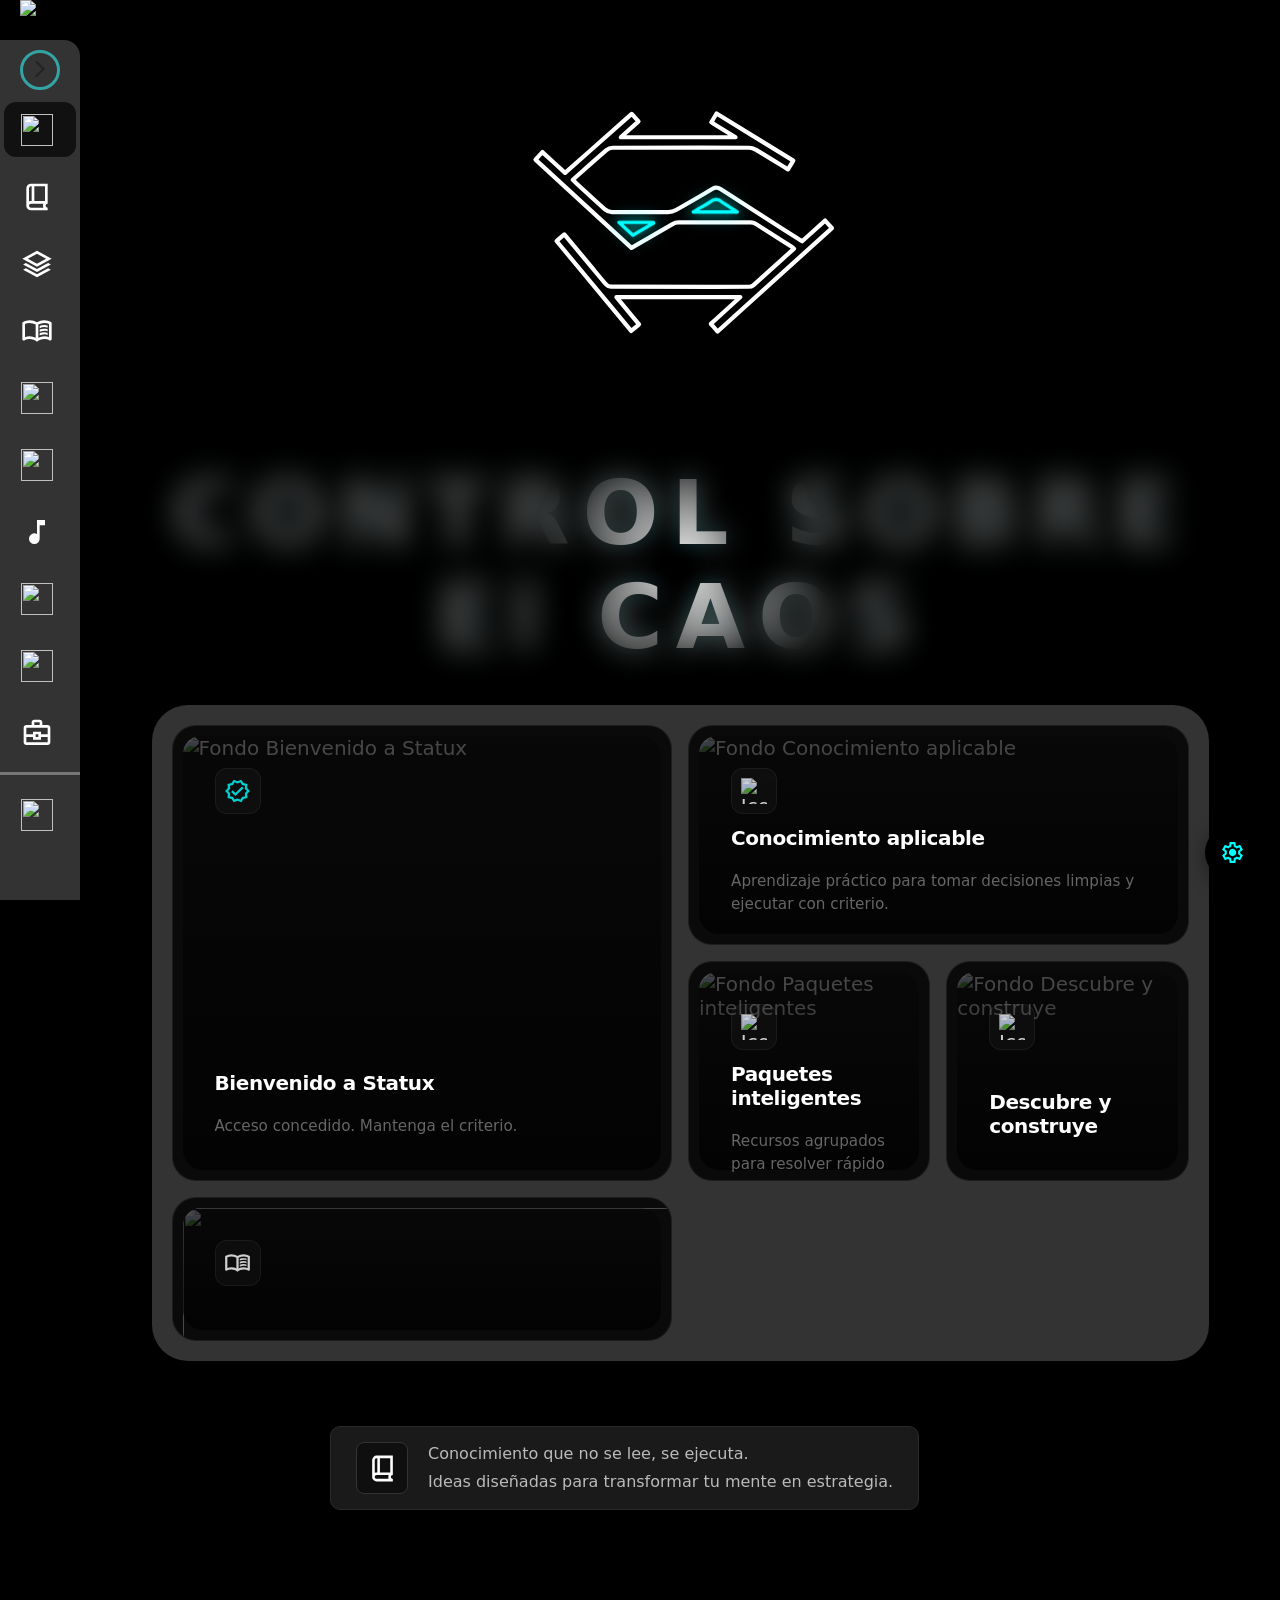
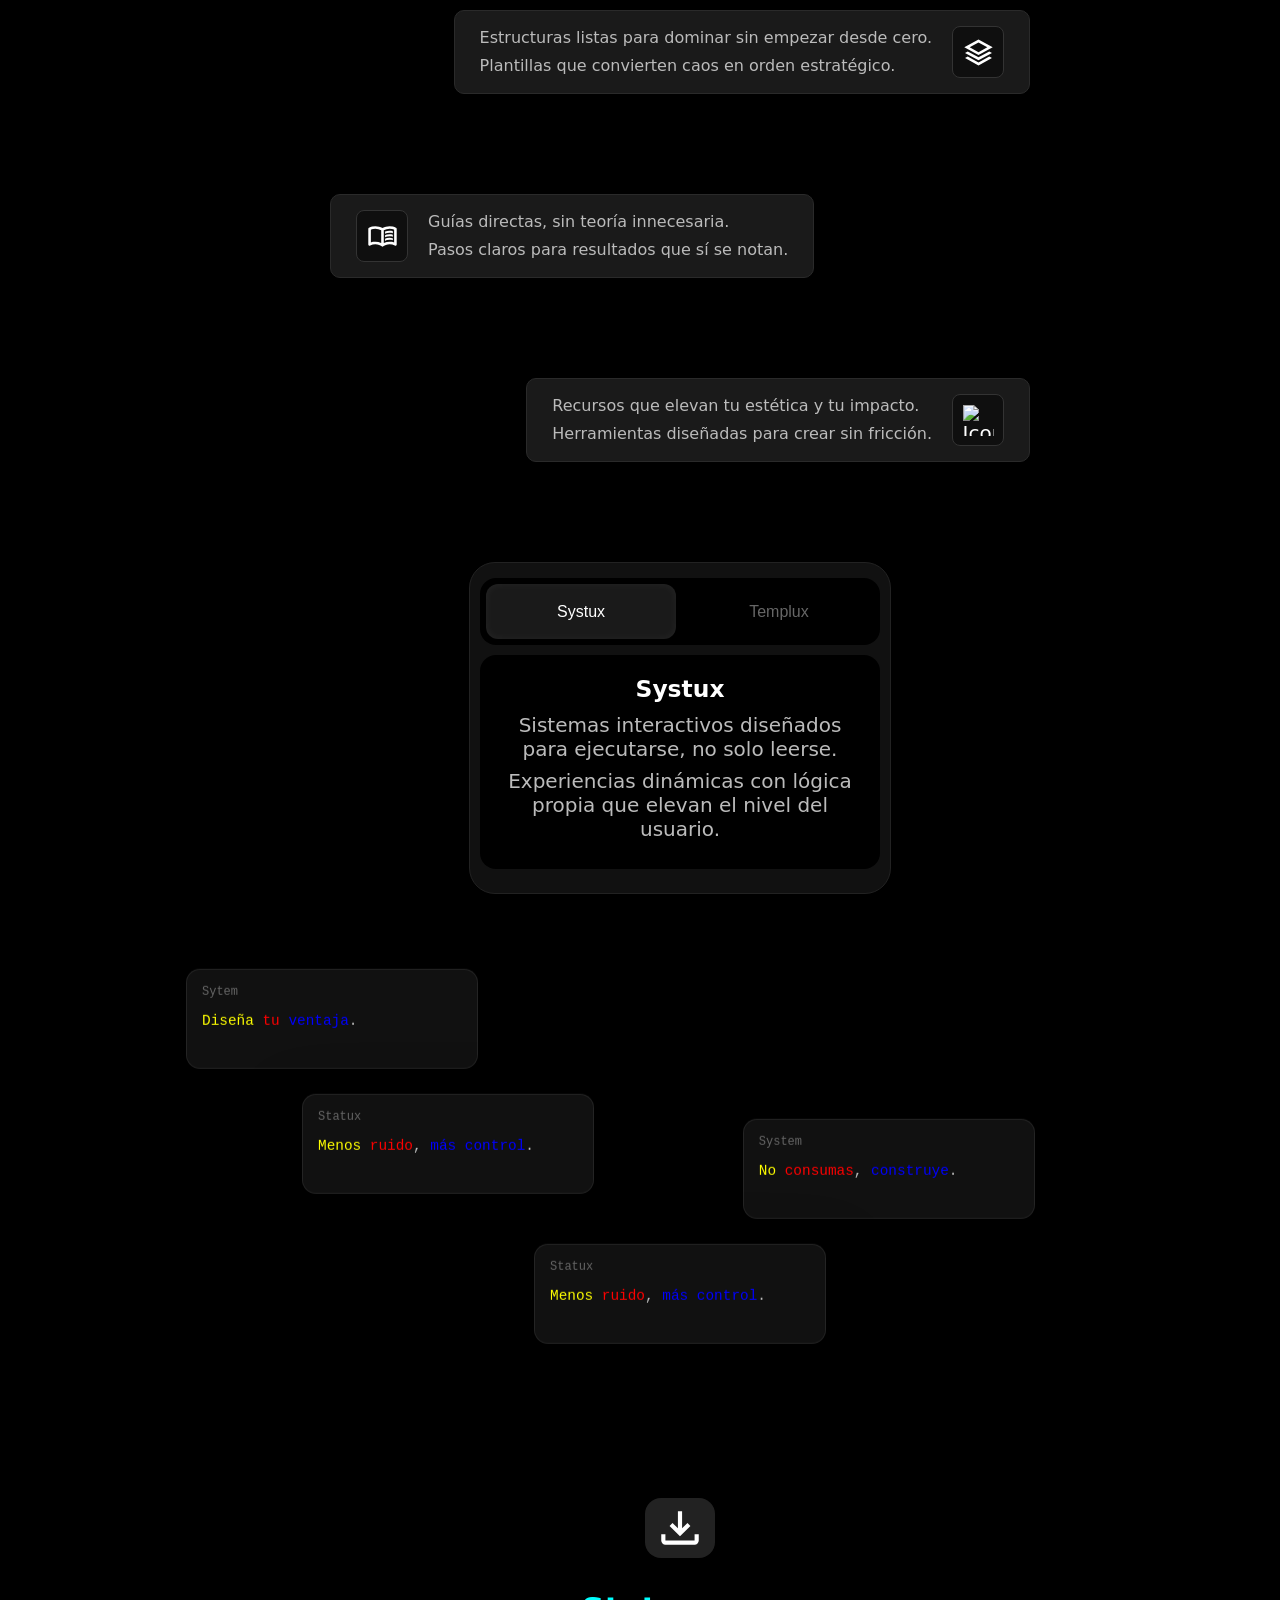
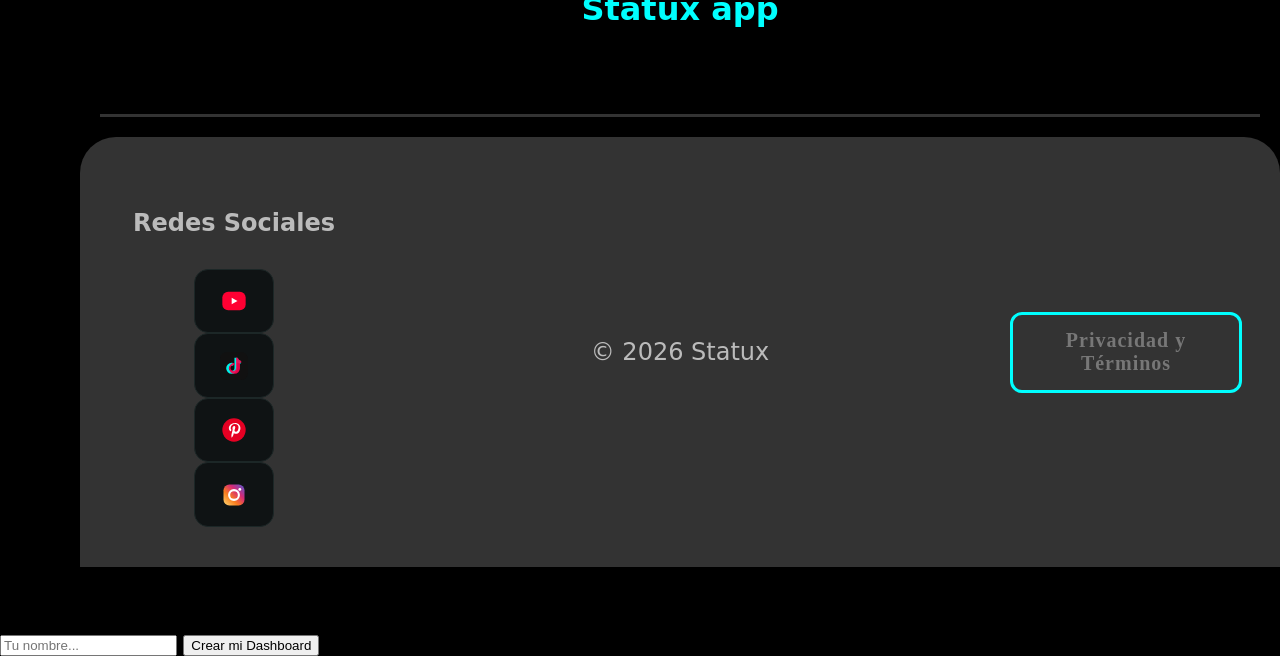
==== commit fdab2f84: "Make Statux work offline" ====
--- a/index.html
+++ b/index.html
@@ -3,6 +3,7 @@
   <head>
     <title>Statux</title>
     <meta charset="UTF-8">
+    <base href="/">
     <link rel="icon" href="favicoin.ico">
     <meta name="description" content="Statux — Ecosistema de productos digitales premium">
     <meta name="viewport" content="width=device-width, initial-scale=1.0">
@@ -12,6 +13,15 @@
     <meta property="og:description" content="Ecosistema de productos digitales premium">
     <meta property="og:image" content="Statux-logo(SVG).svg">
     <meta property="og:url" content="https://statux.netlify.app">
+    <script type="text/javascript">
+    if (navigator.onLine) {
+      (function(c,l,a,r,i,t,y){
+          c[a]=c[a]||function(){(c[a].q=c[a].q||[]).push(arguments)};
+          t=l.createElement(r);t.async=1;t.src="https://www.clarity.ms/tag/"+i;
+          y=l.getElementsByTagName(r)[0];y.parentNode.insertBefore(t,y);
+      })(window, document, "clarity", "script", "wxq76onz4v");
+    }
+    </script>
     <meta name="theme-color" content="#000000">
     <link rel="stylesheet" href="styles.css">
     <link rel="stylesheet" href="home.css">
@@ -27,6 +37,14 @@
         <button class="boton-de-ensanche-de-barra-de-navegacion" aria-label="Expandir barra de navegación">
           <img src="icono-de-boton-de-ensanche-de-barra-de-navegacion.svg" class="icono-de-boton-de-ensanche-de-barra-de-navegacion"/>
         </button>
+        <a href="#Dashboard"
+           class="item item-dashboard"
+           id="navDashboardItem"
+           aria-label="Dashboard"
+           style="display:none;">
+          <img src="Usuario.svg" class="iconos-de-navegacion" alt="Dashboard">
+          <span class="contenitux">Dashboard</span>
+        </a>
         <a href="#Home" class="item active" aria-label="home"><img src="Home.svg" class="iconos-de-navegacion"/><span class="contenitux">Home</span></a>
         <a href="#Ebootux" class="item"><img src="Ebootux.svg" class="iconos-de-navegacion"/><span class="contenitux">Ebootux</span></a>
         <a href="#Plantitux" class="item"><img src="Plantitux.svg" class="iconos-de-navegacion"/><span class="contenitux">Plantitux</span></a>
@@ -44,6 +62,11 @@
     </header>
     
     <main>
+      <!-- Sección Dashboard -->
+      <section id="Dashboard" class="app-section section-dashboard">
+        <div id="dashboard-root"></div>
+      </section>
+      <!-- End Sección Dashboard -->
       <!-- Seccion Home -->
       <section id="Home" class="app-section section-home active-section" data-home-section>
         <div id="home-section-root" data-home-root>
@@ -255,6 +278,9 @@
         <button class="logout-btn"><img src="Logout.svg"></button>
       </div>
       <p class="preview-description">Statux es una plataforma para pensar mejor, decidir con criterio y organizar ideas sin caos.</p>
+      <button class="btn-open-systux hidden" type="button" aria-label="Explorar curso Systux">
+        <img src="visibility_24dp_777777_FILL0_wght400_GRAD0_opsz24.svg" alt="vista previa"/>
+      </button>
 
       <div class="preview-body">
         <div class="conteiner-preview">
@@ -338,8 +364,21 @@
     </div>
   </div>
 </div>
-        
-        
+
+<div id="systux-frame-modal" class="systux-frame-modal hidden" aria-hidden="true">
+  <div class="systux-frame-overlay">
+    <div class="systux-frame-box">
+      <div class="systux-frame-head">
+        <h3>Explorar curso</h3>
+        <button id="systux-frame-close" class="logout-btn" type="button" aria-label="Cerrar vista del curso">
+          <img src="Logout.svg" alt="Cerrar">
+        </button>
+      </div>
+      <iframe id="systux-frame" title="Vista previa del curso" loading="lazy" referrerpolicy="no-referrer"></iframe>
+    </div>
+  </div>
+</div>
+
         <!-- Modal de los codigos cards -->
         <div id="modal-ebootux" class="modal-ebootux hidden">
           <div class="modal-ebootux-content">
@@ -475,7 +514,7 @@
     <div class="floating-container" aria-label="Acciones flotantes">
       
       <button id="sectionsignInbtn" class="floating-btn secondary-btn">
-        <img src="usuario.svg" alt="Login">
+        <img src="Usuario.svg" alt="Login">
       </button>
 
       
@@ -503,6 +542,14 @@
             <img src="iconos/support_24dp_00FFFF_FILL0_wght400_GRAD0_opsz24.svg" alt="Avanzado">
             Avanzado
           </span>
+          <span class="settings-modal-item stx-logout-dashboard-item"
+                id="stxLogoutDashboardBtn"
+                tabindex="0"
+                role="button"
+                style="display:none;">
+            <img src="Logout.svg" alt="Cerrar Dashboard">
+            Cerrar Dashboard
+          </span>
         </div>
       </div>
     </div>
@@ -601,7 +648,7 @@
               </svg>
 </div>
   <div class="loginconteiner">
-    <button class="close-login"><img src="https://statux.netlify.app/logout.svg"></button>
+    <button class="close-login"><img src="Logout.svg" alt="Cerrar"></button>
     <div class="login-box">
   <h1>Login</h1>
       
@@ -626,7 +673,15 @@
   </div>
 </section>
 
-    <script src="https://gumroad.com/js/gumroad.js"></script>
+    <script>
+      if (navigator.onLine) {
+        const gumroadScript = document.createElement("script");
+        gumroadScript.src = "https://gumroad.com/js/gumroad.js";
+        gumroadScript.async = true;
+        document.head.appendChild(gumroadScript);
+      }
+    </script>
+    <script src="dashboard-loader.js" defer></script>
     <script src="home.js" defer></script>
     <script src="script.js" defer></script>
     <script type="module">
@@ -638,6 +693,12 @@
 const closeBtn = document.querySelector(".close-login");
 
 function openLogin() {
+  const settingsOverlay = document.getElementById("settingsModal");
+  if (settingsOverlay?.classList.contains("active")) {
+    settingsOverlay.classList.remove("active");
+    settingsOverlay.setAttribute("aria-hidden", "true");
+  }
+
   loginSection.classList.add("active");
   document.body.style.overflow = "hidden";
 }
@@ -663,66 +724,72 @@
   closeBtn.addEventListener("click", closeLogin);
 }
 
-import { initializeApp } from "https://www.gstatic.com/firebasejs/12.12.1/firebase-app.js";
-import { getAnalytics } from "https://www.gstatic.com/firebasejs/12.12.1/firebase-analytics.js";
-import { getAuth, GoogleAuthProvider, signInWithPopup, onAuthStateChanged, signOut } from "https://www.gstatic.com/firebasejs/12.12.1/firebase-auth.js";
-
-const firebaseConfig = {
-  apiKey: "AIzaSyAewCnZjUC-gf9cMmblq7dxed2j2FlGxVA",
-  authDomain: "statux-37bc1.firebaseapp.com",
-  projectId: "statux-37bc1",
-  storageBucket: "statux-37bc1.firebasestorage.app",
-  messagingSenderId: "238471923189",
-  appId: "1:238471923189:web:ece6857781397a2ebf0cbc",
-  measurementId: "G-XJN39YT7Y7"
-};
-
-const app = initializeApp(firebaseConfig);
-getAnalytics(app);
-
-const auth = getAuth(app);
-const provider = new GoogleAuthProvider();
-
-const googleBtn = document.getElementById("googleSignInBtn");
-
-if (googleBtn) {
-  googleBtn.addEventListener("click", async () => {
-    try {
-      const result = await signInWithPopup(auth, provider);
-      const user = result.user;
-
-      console.log("Usuario:", user.displayName, user.email);
-
-      showToast(`Bienvenido, ${user.displayName || "usuario"}`);
-      closeLogin();
-
-    } catch (error) {
-      console.error("Error login:", error.message);
-      showToast("No se pudo iniciar sesión", true);
+if (navigator.onLine) {
+  const { initializeApp } = await import("https://www.gstatic.com/firebasejs/12.12.1/firebase-app.js");
+  const { getAnalytics } = await import("https://www.gstatic.com/firebasejs/12.12.1/firebase-analytics.js");
+  const { getAuth, GoogleAuthProvider, signInWithPopup, onAuthStateChanged, signOut } = await import("https://www.gstatic.com/firebasejs/12.12.1/firebase-auth.js");
+
+  const firebaseConfig = {
+    apiKey: "AIzaSyAewCnZjUC-gf9cMmblq7dxed2j2FlGxVA",
+    authDomain: "statux-37bc1.firebaseapp.com",
+    projectId: "statux-37bc1",
+    storageBucket: "statux-37bc1.firebasestorage.app",
+    messagingSenderId: "238471923189",
+    appId: "1:238471923189:web:ece6857781397a2ebf0cbc",
+    measurementId: "G-XJN39YT7Y7"
+  };
+
+  const app = initializeApp(firebaseConfig);
+  getAnalytics(app);
+
+  const auth = getAuth(app);
+  const provider = new GoogleAuthProvider();
+
+  const googleBtn = document.getElementById("googleSignInBtn");
+
+  if (googleBtn) {
+    googleBtn.addEventListener("click", async () => {
+      try {
+        const result = await signInWithPopup(auth, provider);
+        const user = result.user;
+
+        console.log("Usuario:", user.displayName, user.email);
+
+        showToast(`Bienvenido, ${user.displayName || "usuario"}`);
+        closeLogin();
+
+      } catch (error) {
+        console.error("Error login:", error.message);
+        showToast("No se pudo iniciar sesión", true);
+      }
+    });
+  }
+
+  const signOutBtn = document.getElementById("signOutButton");
+
+  if (signOutBtn) {
+    signOutBtn.addEventListener("click", async () => {
+      try {
+        await signOut(auth);
+        showToast("Sesión cerrada");
+      } catch (error) {
+        showToast("Error al cerrar sesión", true);
+      }
+    });
+  }
+
+  onAuthStateChanged(auth, (user) => {
+    if (user) {
+      console.log("Logueado:", user.displayName);
+    } else {
+      console.log("No logueado");
     }
   });
-}
-
-const signOutBtn = document.getElementById("signOutButton");
-
-if (signOutBtn) {
-  signOutBtn.addEventListener("click", async () => {
-    try {
-      await signOut(auth);
-      showToast("Sesión cerrada");
-    } catch (error) {
-      showToast("Error al cerrar sesión", true);
-    }
+} else {
+  document.getElementById("googleSignInBtn")?.addEventListener("click", () => {
+    showToast("El inicio de sesión con Google requiere conexión", true);
   });
 }
-
-onAuthStateChanged(auth, (user) => {
-  if (user) {
-    console.log("Logueado:", user.displayName);
-  } else {
-    console.log("No logueado");
-  }
-});
 
 function showToast(text, isError = false) {
   const msg = document.createElement("div");
@@ -738,5 +805,22 @@
 }
 </script>
 
-  </body>
+  <div class="stx-onboarding-overlay" id="stxOnboardingModal" aria-hidden="true">
+  <div class="stx-onboarding-box" role="dialog" aria-modal="true">
+    <p class="stx-onboarding-lead">Antes de entrar, necesitamos saber cómo llamarte.</p>
+    <input
+      type="text"
+      class="stx-onboarding-input"
+      id="stxOnboardingInput"
+      placeholder="Tu nombre..."
+      maxlength="32"
+      autocomplete="off"
+    >
+    <button class="stx-onboarding-btn" id="stxOnboardingConfirm" type="button">
+      Crear mi Dashboard
+    </button>
+  </div>
+</div>
+
+</body>
 </html>
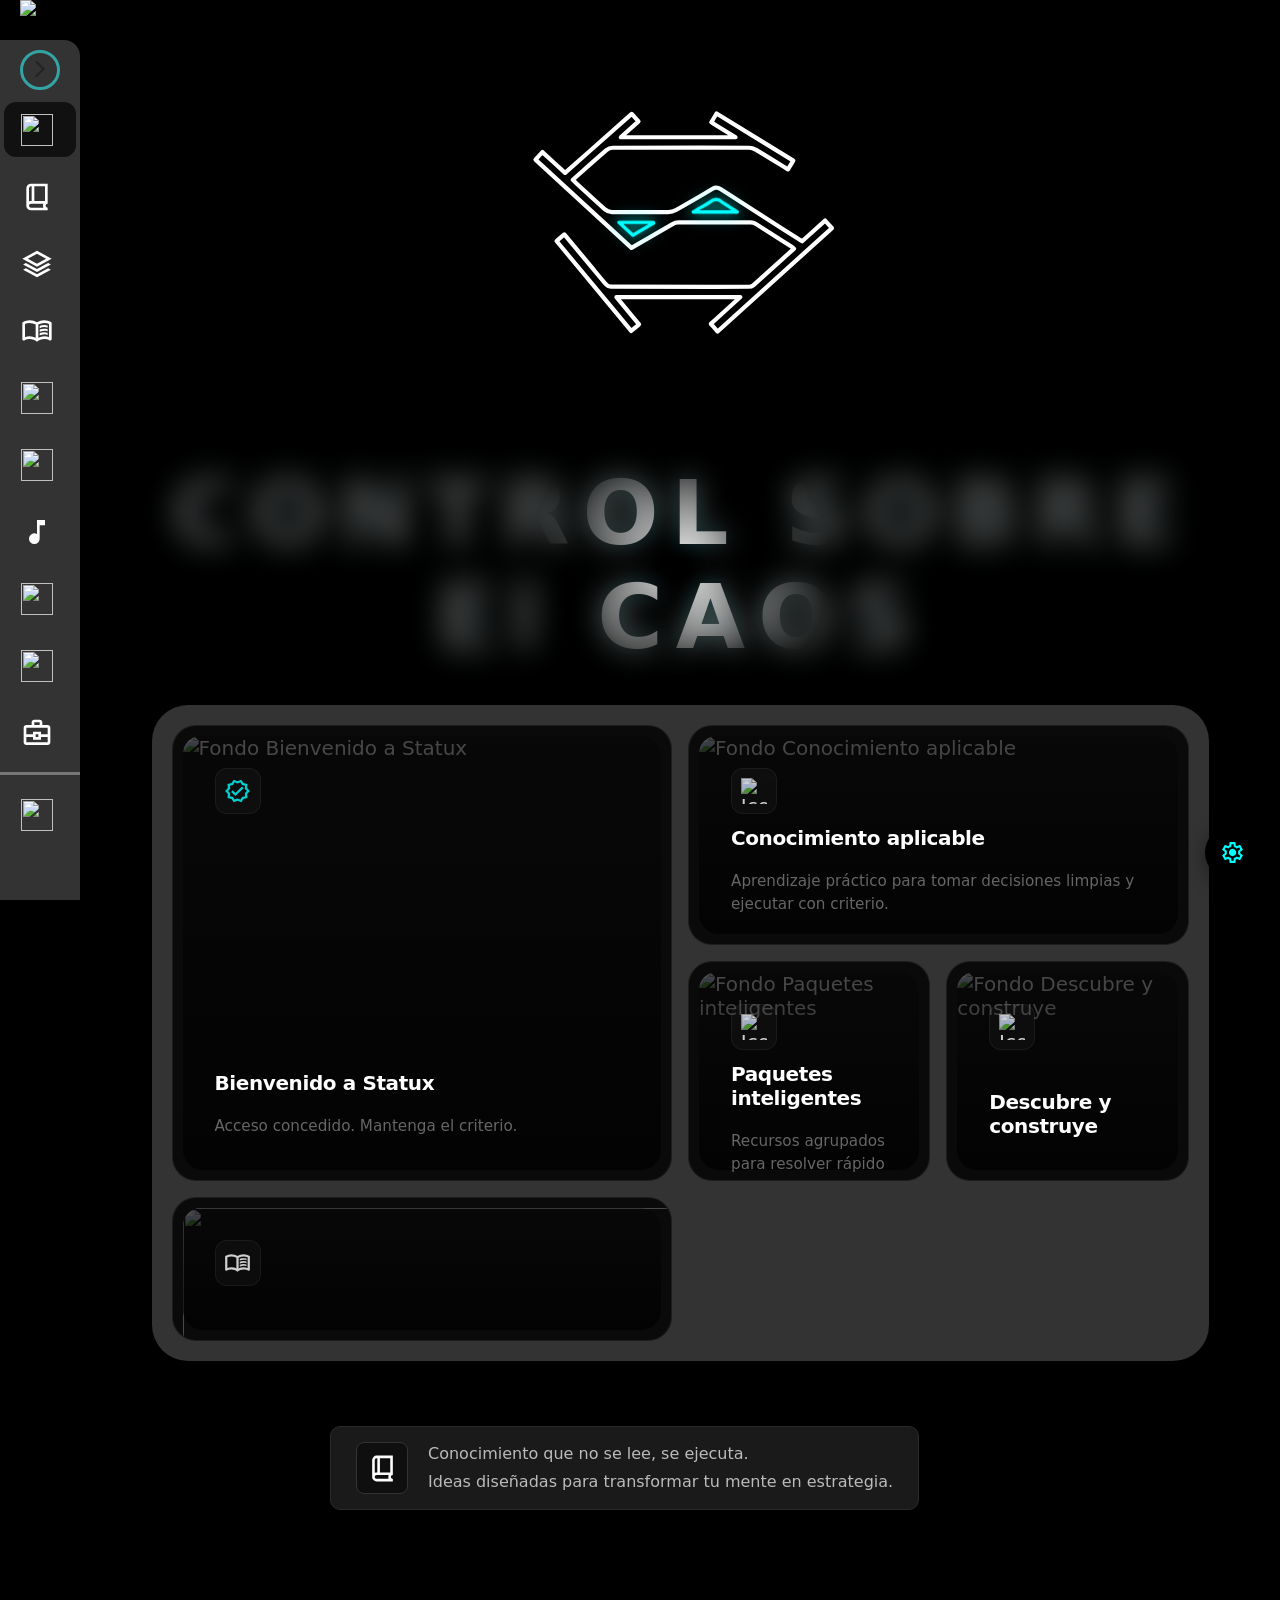
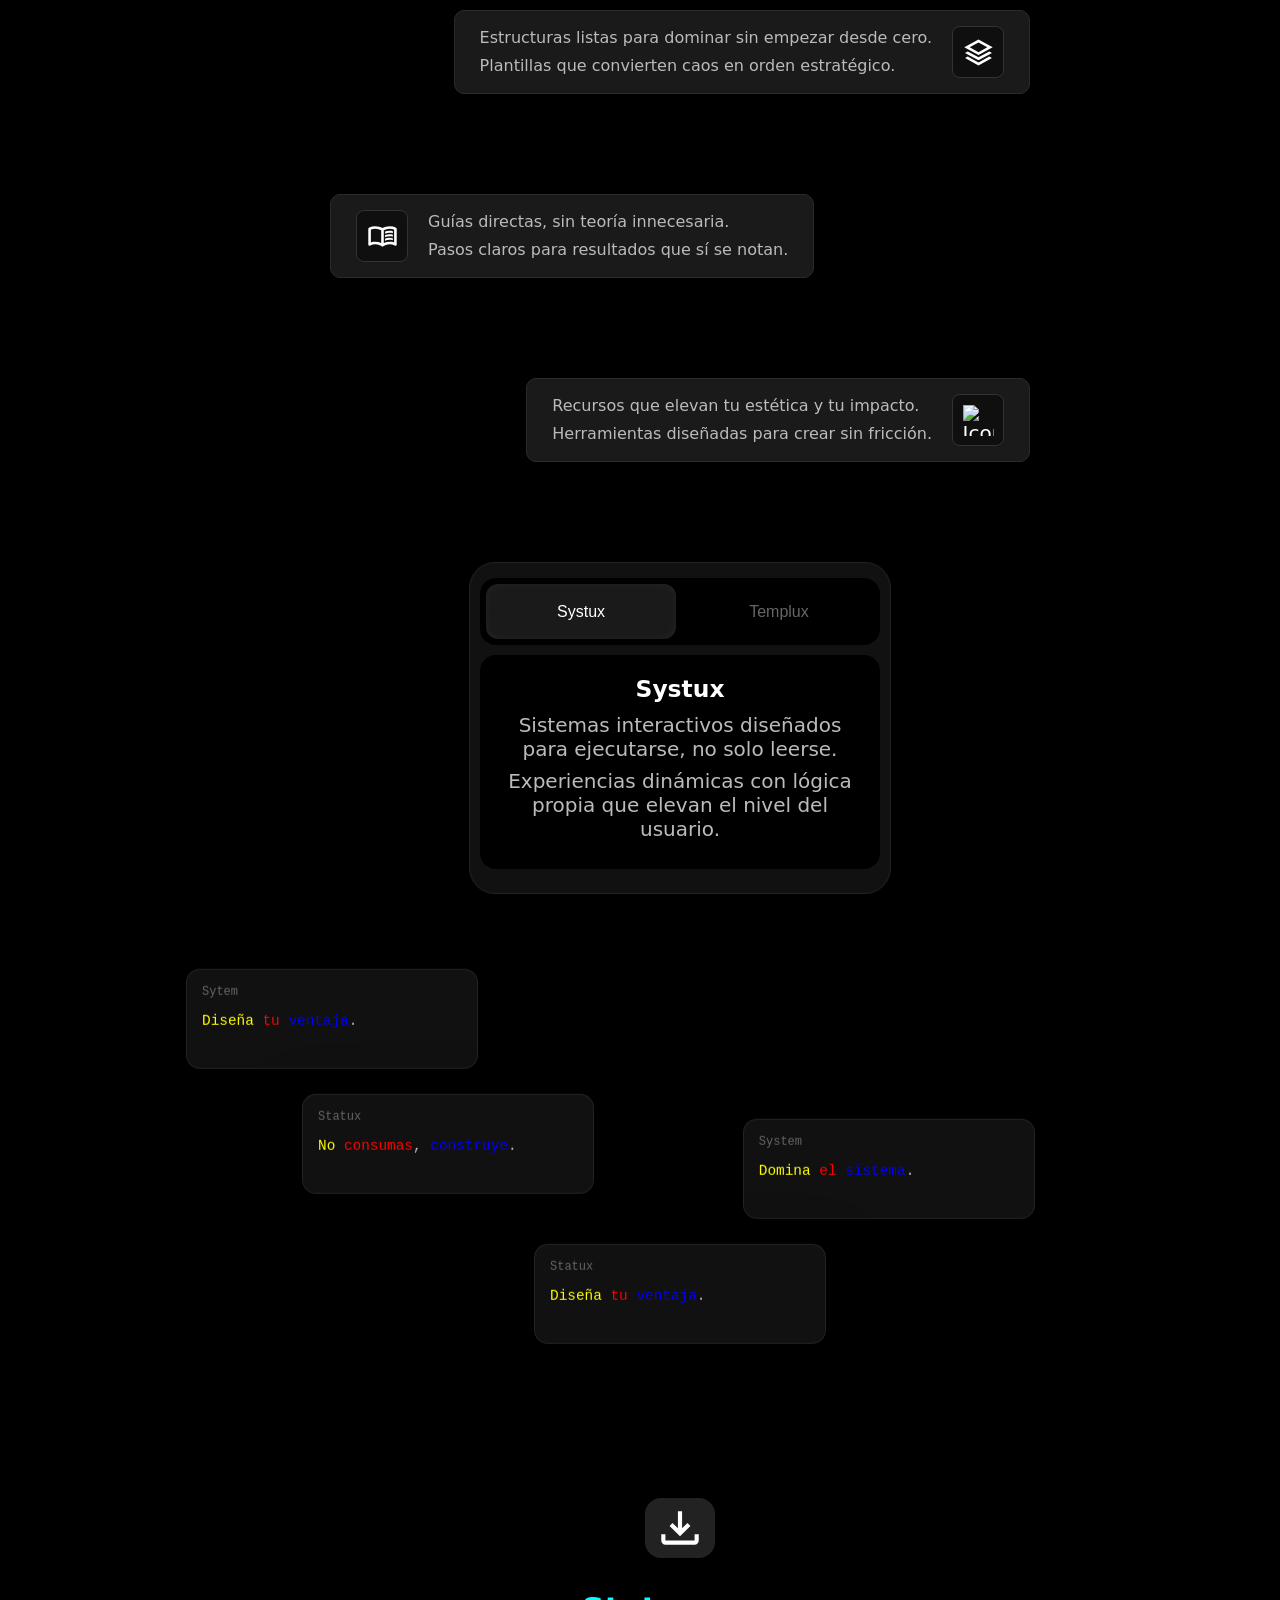
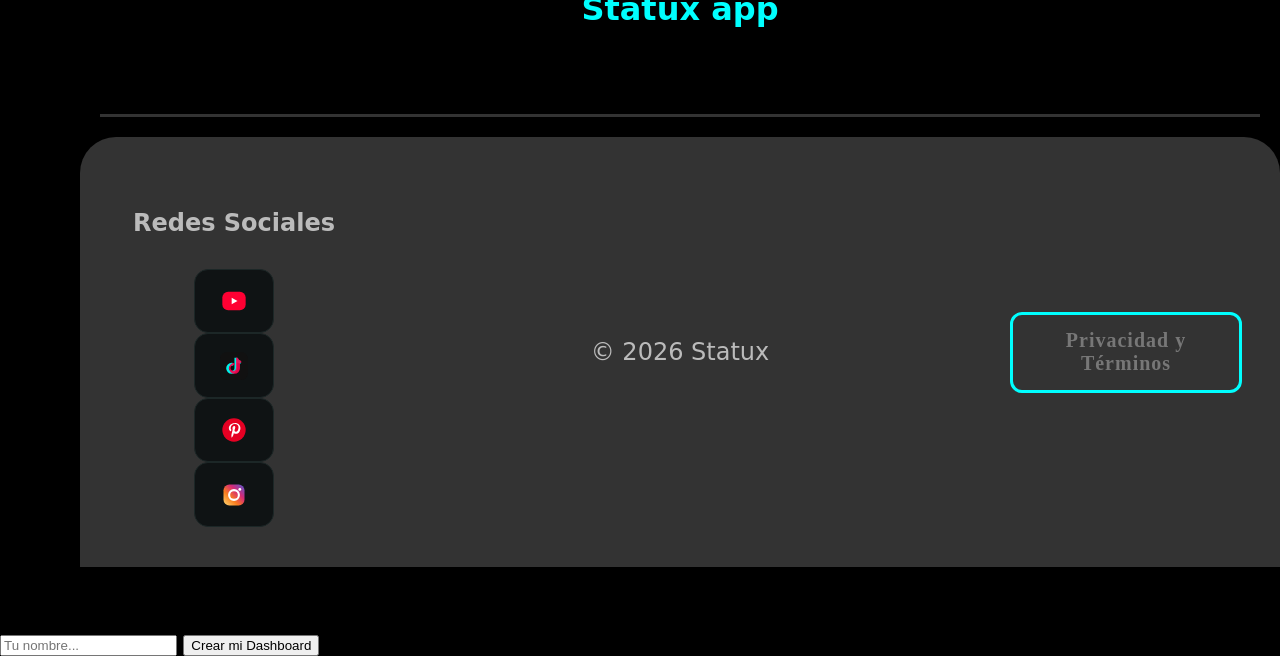
==== commit 4d604903: "Update index.html" ====
--- a/index.html
+++ b/index.html
@@ -13,15 +13,6 @@
     <meta property="og:description" content="Ecosistema de productos digitales premium">
     <meta property="og:image" content="Statux-logo(SVG).svg">
     <meta property="og:url" content="https://statux.netlify.app">
-    <script type="text/javascript">
-    if (navigator.onLine) {
-      (function(c,l,a,r,i,t,y){
-          c[a]=c[a]||function(){(c[a].q=c[a].q||[]).push(arguments)};
-          t=l.createElement(r);t.async=1;t.src="https://www.clarity.ms/tag/"+i;
-          y=l.getElementsByTagName(r)[0];y.parentNode.insertBefore(t,y);
-      })(window, document, "clarity", "script", "wxq76onz4v");
-    }
-    </script>
     <meta name="theme-color" content="#000000">
     <link rel="stylesheet" href="styles.css">
     <link rel="stylesheet" href="home.css">
